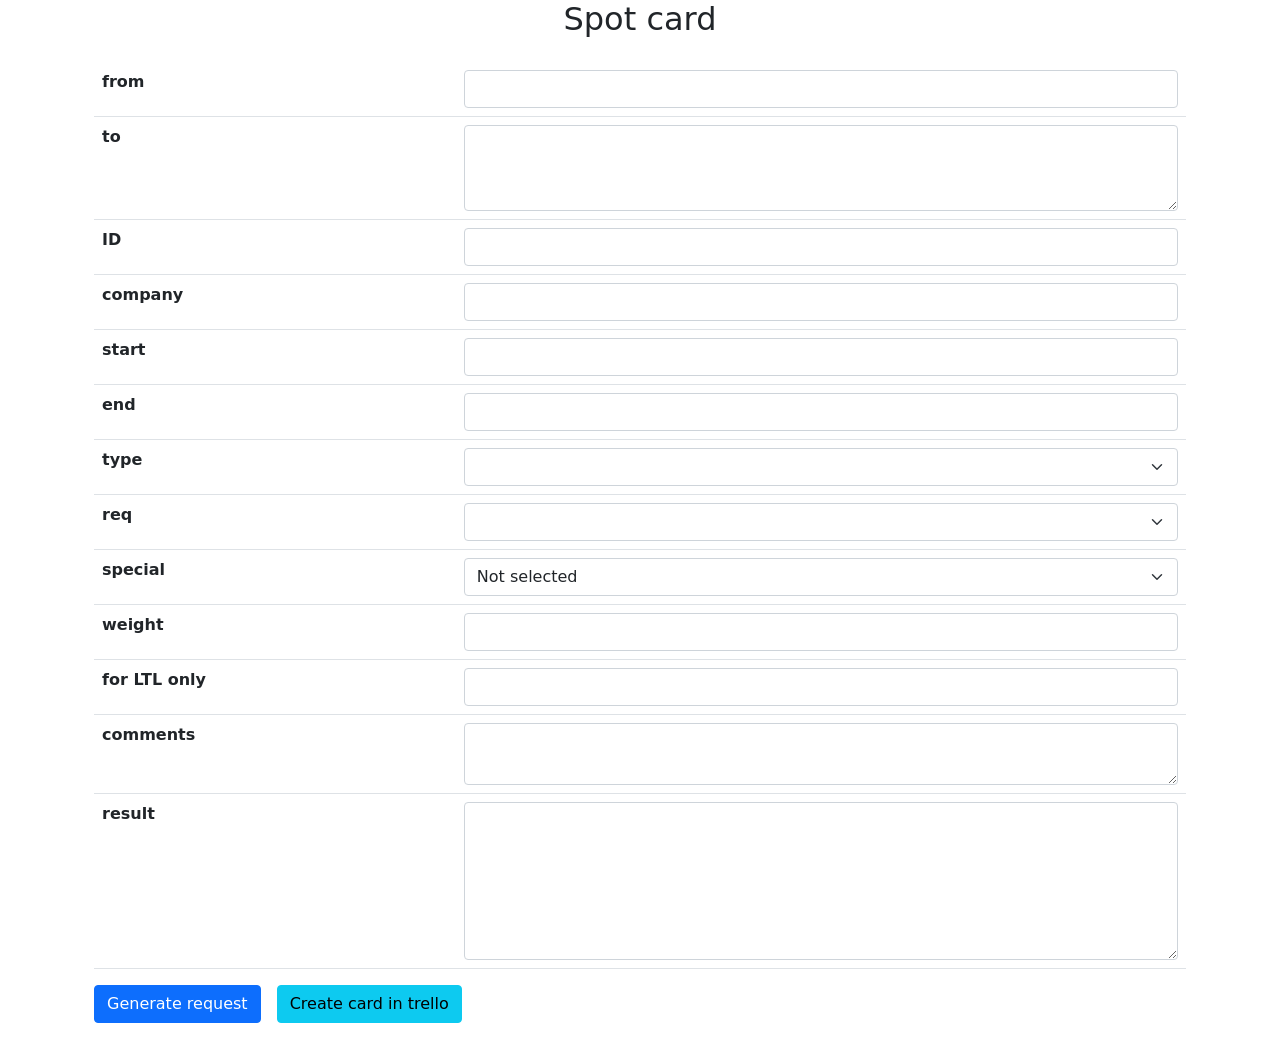
==== index.html @ 3b70540f "fixes" ====
<!DOCTYPE html>
<html lang="en">
<head>
    <meta charset="UTF-8">
    <meta name="viewport" content="width=device-width, initial-scale=1.0">
    <title>Popup</title>
    <!-- Bootstrap CSS CDN -->
    <link href="css/popup.css" rel="stylesheet">
    <link rel="stylesheet" href="css/bootstrap.min.css" />
    <link rel="stylesheet" href="css/select2.min.css" />
    <link rel="stylesheet" href="css/select2-bootstrap-5-theme.min.css" />
    <!-- Or for RTL support -->
    <link rel="stylesheet" href="css/select2-bootstrap-5-theme.rtl.min.css" />
    <script src="js/jquery.slim.min.js"></script>
    <script src="js/bootstrap.bundle.min.js"></script>
    <script src="js/select2.min.js"></script>
    <script src="js/popup.js"></script>
</head>
<body>
<form id="addbookmark">
<div class="container-sm mt-8" style="min-width: 450px;">
    <h2 class="text-center mb-4">Spot card</h2>
    <table class="table">
        <tbody>
        <tr>
            <th scope="row">from</th>
            <td>
                <input type="text" class="form-control" id="from" aria-describedby="emailHelp">
            </td>
        </tr>
        <tr>
            <th scope="row">to</th>
            <td>
                <textarea type="text" class="form-control" id="to" rows="3"></textarea>
            </td>
        </tr>
        <tr>
            <th scope="row">ID</th>
            <td colspan="2">
                <input type="text" class="form-control" id="id">
            </td>
        </tr>
        <tr>
            <th scope="row">company</th>
            <td colspan="2">
                <input type="text" class="form-control" id="company">
            </td>
        </tr>
        <tr>
            <th scope="row">start</th>
            <td colspan="2">
                <input type="text" class="form-control" id="start">
            </td>
        </tr>
        <tr>
            <th scope="row">end</th>
            <td colspan="2">
                <input type="text" class="form-control" id="end">
            </td>
        </tr>
        <tr>
            <th scope="row">type</th>
            <td colspan="2">
                <select class="form-select select-field" id="type" data-placeholder="Select from list">
                    <option></option>
                    <option value="FTL">FTL</option>
                    <option value="LTL">LTL</option>
                </select>
            </td>
        </tr>
        <tr>
            <th scope="row">req</th>
            <td colspan="2">
                <select class="form-select select-field" id="req" data-placeholder="Select from list">
                    <option></option>
                    <option value="REF">REF</option>
                    <option value="TILT">TILT</option>
                    <option value="JUMBO-120m3">JUMBO-120m3</option>
                    <option value="MEGA">MEGA</option>
                    <option value="box trailer">box trailer</option>
                    <option value="small">small</option>
                </select>
            </td>
        </tr>
        <tr>
            <th scope="row">special</th>
            <td colspan="2">
                <select class="form-select select-field" id="special" data-placeholder="Select from list">
                    <option value="0">Not selected</option>
                    <option value="ADR">ADR</option>
                </select>
            </td>
        </tr>
        <tr>
            <th scope="row">weight</th>
            <td colspan="2">
                <input type="text" class="form-control" id="weight">
            </td>
        </tr>
        <tr>
            <th scope="row">for LTL only</th>
            <td colspan="2">
                <input type="text" class="form-control" id="ltl" required>
            </td>
        </tr>
        <tr>
            <th scope="row">comments</th>
            <td colspan="2">
                <textarea type="text" class="form-control" id="comment"></textarea>
            </td>
        </tr>
        <tr>
            <th scope="row">result</th>
            <td colspan="2">
                <textarea type="text" class="form-control" id="result" rows="6"></textarea>
            </td>
        </tr>
        </tbody>
    </table>

    <div class="d-flex flex-row">
        <div class="mb-3">
            <button type="submit" class="btn btn-primary ">Generate request</button>
        </div>
        <div class="mb-3 ms-3">
            <button id="sendToTrello" class="btn btn-info">Create card in trello</button>
        </div>
    </div>
</div>
</form>
</body>
</html>
---- css/popup.css ----
@charset "UTF-8";/*!
 * Bootstrap  v5.3.0-alpha1 (https://getbootstrap.com/)
 * Copyright 2011-2022 The Bootstrap Authors
 * Licensed under MIT (https://github.com/twbs/bootstrap/blob/main/LICENSE)
 */:root,[data-bs-theme=light]{--bs-blue:#0d6efd;--bs-indigo:#6610f2;--bs-purple:#6f42c1;--bs-pink:#d63384;--bs-red:#dc3545;--bs-orange:#fd7e14;--bs-yellow:#ffc107;--bs-green:#198754;--bs-teal:#20c997;--bs-cyan:#0dcaf0;--bs-black:#000;--bs-white:#fff;--bs-gray:#6c757d;--bs-gray-dark:#343a40;--bs-gray-100:#f8f9fa;--bs-gray-200:#e9ecef;--bs-gray-300:#dee2e6;--bs-gray-400:#ced4da;--bs-gray-500:#adb5bd;--bs-gray-600:#6c757d;--bs-gray-700:#495057;--bs-gray-800:#343a40;--bs-gray-900:#212529;--bs-primary:#0d6efd;--bs-secondary:#6c757d;--bs-success:#198754;--bs-info:#0dcaf0;--bs-warning:#ffc107;--bs-danger:#dc3545;--bs-light:#f8f9fa;--bs-dark:#212529;--bs-primary-rgb:13,110,253;--bs-secondary-rgb:108,117,125;--bs-success-rgb:25,135,84;--bs-info-rgb:13,202,240;--bs-warning-rgb:255,193,7;--bs-danger-rgb:220,53,69;--bs-light-rgb:248,249,250;--bs-dark-rgb:33,37,41;--bs-primary-text:#0a58ca;--bs-secondary-text:#6c757d;--bs-success-text:#146c43;--bs-info-text:#087990;--bs-warning-text:#997404;--bs-danger-text:#b02a37;--bs-light-text:#6c757d;--bs-dark-text:#495057;--bs-primary-bg-subtle:#cfe2ff;--bs-secondary-bg-subtle:#f8f9fa;--bs-success-bg-subtle:#d1e7dd;--bs-info-bg-subtle:#cff4fc;--bs-warning-bg-subtle:#fff3cd;--bs-danger-bg-subtle:#f8d7da;--bs-light-bg-subtle:#fcfcfd;--bs-dark-bg-subtle:#ced4da;--bs-primary-border-subtle:#9ec5fe;--bs-secondary-border-subtle:#e9ecef;--bs-success-border-subtle:#a3cfbb;--bs-info-border-subtle:#9eeaf9;--bs-warning-border-subtle:#ffe69c;--bs-danger-border-subtle:#f1aeb5;--bs-light-border-subtle:#e9ecef;--bs-dark-border-subtle:#adb5bd;--bs-white-rgb:255,255,255;--bs-black-rgb:0,0,0;--bs-body-color-rgb:33,37,41;--bs-body-bg-rgb:255,255,255;--bs-font-sans-serif:system-ui,-apple-system,"Segoe UI",Roboto,"Helvetica Neue","Noto Sans","Liberation Sans",Arial,sans-serif,"Apple Color Emoji","Segoe UI Emoji","Segoe UI Symbol","Noto Color Emoji";--bs-font-monospace:SFMono-Regular,Menlo,Monaco,Consolas,"Liberation Mono","Courier New",monospace;--bs-gradient:linear-gradient(180deg, rgba(255, 255, 255, 0.15), rgba(255, 255, 255, 0));--bs-body-font-family:var(--bs-font-sans-serif);--bs-body-font-size:1rem;--bs-body-font-weight:400;--bs-body-line-height:1.5;--bs-body-color:#212529;--bs-emphasis-color:#000;--bs-emphasis-color-rgb:0,0,0;--bs-secondary-color:rgba(33, 37, 41, 0.75);--bs-secondary-color-rgb:33,37,41;--bs-secondary-bg:#e9ecef;--bs-secondary-bg-rgb:233,236,239;--bs-tertiary-color:rgba(33, 37, 41, 0.5);--bs-tertiary-color-rgb:33,37,41;--bs-tertiary-bg:#f8f9fa;--bs-tertiary-bg-rgb:248,249,250;--bs-body-bg:#fff;--bs-body-bg-rgb:255,255,255;--bs-link-color:#0d6efd;--bs-link-color-rgb:13,110,253;--bs-link-decoration:underline;--bs-link-hover-color:#0a58ca;--bs-link-hover-color-rgb:10,88,202;--bs-code-color:#d63384;--bs-highlight-bg:#fff3cd;--bs-border-width:1px;--bs-border-style:solid;--bs-border-color:#dee2e6;--bs-border-color-translucent:rgba(0, 0, 0, 0.175);--bs-border-radius:0.375rem;--bs-border-radius-sm:0.25rem;--bs-border-radius-lg:0.5rem;--bs-border-radius-xl:1rem;--bs-border-radius-2xl:2rem;--bs-border-radius-pill:50rem;--bs-box-shadow:0 0.5rem 1rem rgba(var(--bs-body-color-rgb), 0.15);--bs-box-shadow-sm:0 0.125rem 0.25rem rgba(var(--bs-body-color-rgb), 0.075);--bs-box-shadow-lg:0 1rem 3rem rgba(var(--bs-body-color-rgb), 0.175);--bs-box-shadow-inset:inset 0 1px 2px rgba(var(--bs-body-color-rgb), 0.075);--bs-emphasis-color:#000;--bs-form-control-bg:var(--bs-body-bg);--bs-form-control-disabled-bg:var(--bs-secondary-bg);--bs-highlight-bg:#fff3cd;--bs-breakpoint-xs:0;--bs-breakpoint-sm:576px;--bs-breakpoint-md:768px;--bs-breakpoint-lg:992px;--bs-breakpoint-xl:1200px;--bs-breakpoint-xxl:1400px}[data-bs-theme=dark]{--bs-body-color:#adb5bd;--bs-body-color-rgb:173,181,189;--bs-body-bg:#212529;--bs-body-bg-rgb:33,37,41;--bs-emphasis-color:#f8f9fa;--bs-emphasis-color-rgb:248,249,250;--bs-secondary-color:rgba(173, 181, 189, 0.75);--bs-secondary-color-rgb:173,181,189;--bs-secondary-bg:#343a40;--bs-secondary-bg-rgb:52,58,64;--bs-tertiary-color:rgba(173, 181, 189, 0.5);--bs-tertiary-color-rgb:173,181,189;--bs-tertiary-bg:#2b3035;--bs-tertiary-bg-rgb:43,48,53;--bs-emphasis-color:#fff;--bs-primary-text:#6ea8fe;--bs-secondary-text:#dee2e6;--bs-success-text:#75b798;--bs-info-text:#6edff6;--bs-warning-text:#ffda6a;--bs-danger-text:#ea868f;--bs-light-text:#f8f9fa;--bs-dark-text:#dee2e6;--bs-primary-bg-subtle:#031633;--bs-secondary-bg-subtle:#212529;--bs-success-bg-subtle:#051b11;--bs-info-bg-subtle:#032830;--bs-warning-bg-subtle:#332701;--bs-danger-bg-subtle:#2c0b0e;--bs-light-bg-subtle:#343a40;--bs-dark-bg-subtle:#1a1d20;--bs-primary-border-subtle:#084298;--bs-secondary-border-subtle:#495057;--bs-success-border-subtle:#0f5132;--bs-info-border-subtle:#055160;--bs-warning-border-subtle:#664d03;--bs-danger-border-subtle:#842029;--bs-light-border-subtle:#495057;--bs-dark-border-subtle:#343a40;--bs-heading-color:#fff;--bs-link-color:#6ea8fe;--bs-link-hover-color:#9ec5fe;--bs-link-color-rgb:110,168,254;--bs-link-hover-color-rgb:158,197,254;--bs-code-color:#e685b5;--bs-border-color:#495057;--bs-border-color-translucent:rgba(255, 255, 255, 0.15)}*,::after,::before{box-sizing:border-box}@media (prefers-reduced-motion:no-preference){:root{scroll-behavior:smooth}}body{margin:0;font-family:var(--bs-body-font-family);font-size:var(--bs-body-font-size);font-weight:var(--bs-body-font-weight);line-height:var(--bs-body-line-height);color:var(--bs-body-color);text-align:var(--bs-body-text-align);background-color:var(--bs-body-bg);-webkit-text-size-adjust:100%;-webkit-tap-highlight-color:transparent}hr{margin:1rem 0;color:inherit;border:0;border-top:var(--bs-border-width) solid;opacity:.25}.h1,.h2,.h3,.h4,.h5,.h6,h1,h2,h3,h4,h5,h6{margin-top:0;margin-bottom:.5rem;font-weight:500;line-height:1.2;color:var(--bs-heading-color,inherit)}.h1,h1{font-size:calc(1.375rem + 1.5vw)}@media (min-width:1200px){.h1,h1{font-size:2.5rem}}.h2,h2{font-size:calc(1.325rem + .9vw)}@media (min-width:1200px){.h2,h2{font-size:2rem}}.h3,h3{font-size:calc(1.3rem + .6vw)}@media (min-width:1200px){.h3,h3{font-size:1.75rem}}.h4,h4{font-size:calc(1.275rem + .3vw)}@media (min-width:1200px){.h4,h4{font-size:1.5rem}}.h5,h5{font-size:1.25rem}.h6,h6{font-size:1rem}p{margin-top:0;margin-bottom:1rem}abbr[title]{-webkit-text-decoration:underline dotted;text-decoration:underline dotted;cursor:help;-webkit-text-decoration-skip-ink:none;text-decoration-skip-ink:none}address{margin-bottom:1rem;font-style:normal;line-height:inherit}ol,ul{padding-left:2rem}dl,ol,ul{margin-top:0;margin-bottom:1rem}ol ol,ol ul,ul ol,ul ul{margin-bottom:0}dt{font-weight:700}dd{margin-bottom:.5rem;margin-left:0}blockquote{margin:0 0 1rem}b,strong{font-weight:bolder}.small,small{font-size:.875em}.mark,mark{padding:.1875em;background-color:var(--bs-highlight-bg)}sub,sup{position:relative;font-size:.75em;line-height:0;vertical-align:baseline}sub{bottom:-.25em}sup{top:-.5em}a{color:rgba(var(--bs-link-color-rgb),var(--bs-link-opacity,1));text-decoration:underline}a:hover{--bs-link-color-rgb:var(--bs-link-hover-color-rgb)}a:not([href]):not([class]),a:not([href]):not([class]):hover{color:inherit;text-decoration:none}code,kbd,pre,samp{font-family:var(--bs-font-monospace);font-size:1em}pre{display:block;margin-top:0;margin-bottom:1rem;overflow:auto;font-size:.875em}pre code{font-size:inherit;color:inherit;word-break:normal}code{font-size:.875em;color:var(--bs-code-color);word-wrap:break-word}a>code{color:inherit}kbd{padding:.1875rem .375rem;font-size:.875em;color:var(--bs-body-bg);background-color:var(--bs-body-color);border-radius:.25rem}kbd kbd{padding:0;font-size:1em}figure{margin:0 0 1rem}img,svg{vertical-align:middle}table{caption-side:bottom;border-collapse:collapse}caption{padding-top:.5rem;padding-bottom:.5rem;color:var(--bs-secondary-color);text-align:left}th{text-align:inherit;text-align:-webkit-match-parent}tbody,td,tfoot,th,thead,tr{border-color:inherit;border-style:solid;border-width:0}label{display:inline-block}button{border-radius:0}button:focus:not(:focus-visible){outline:0}button,input,optgroup,select,textarea{margin:0;font-family:inherit;font-size:inherit;line-height:inherit}button,select{text-transform:none}[role=button]{cursor:pointer}select{word-wrap:normal}select:disabled{opacity:1}[list]:not([type=date]):not([type=datetime-local]):not([type=month]):not([type=week]):not([type=time])::-webkit-calendar-picker-indicator{display:none!important}[type=button],[type=reset],[type=submit],button{-webkit-appearance:button}[type=button]:not(:disabled),[type=reset]:not(:disabled),[type=submit]:not(:disabled),button:not(:disabled){cursor:pointer}::-moz-focus-inner{padding:0;border-style:none}textarea{resize:vertical}fieldset{min-width:0;padding:0;margin:0;border:0}legend{float:left;width:100%;padding:0;margin-bottom:.5rem;font-size:calc(1.275rem + .3vw);line-height:inherit}@media (min-width:1200px){legend{font-size:1.5rem}}legend+*{clear:left}::-webkit-datetime-edit-day-field,::-webkit-datetime-edit-fields-wrapper,::-webkit-datetime-edit-hour-field,::-webkit-datetime-edit-minute,::-webkit-datetime-edit-month-field,::-webkit-datetime-edit-text,::-webkit-datetime-edit-year-field{padding:0}::-webkit-inner-spin-button{height:auto}[type=search]{outline-offset:-2px;-webkit-appearance:textfield}::-webkit-search-decoration{-webkit-appearance:none}::-webkit-color-swatch-wrapper{padding:0}::-webkit-file-upload-button{font:inherit;-webkit-appearance:button}::file-selector-button{font:inherit;-webkit-appearance:button}output{display:inline-block}iframe{border:0}summary{display:list-item;cursor:pointer}progress{vertical-align:baseline}[hidden]{display:none!important}.lead{font-size:1.25rem;font-weight:300}.display-1{font-size:calc(1.625rem + 4.5vw);font-weight:300;line-height:1.2}@media (min-width:1200px){.display-1{font-size:5rem}}.display-2{font-size:calc(1.575rem + 3.9vw);font-weight:300;line-height:1.2}@media (min-width:1200px){.display-2{font-size:4.5rem}}.display-3{font-size:calc(1.525rem + 3.3vw);font-weight:300;line-height:1.2}@media (min-width:1200px){.display-3{font-size:4rem}}.display-4{font-size:calc(1.475rem + 2.7vw);font-weight:300;line-height:1.2}@media (min-width:1200px){.display-4{font-size:3.5rem}}.display-5{font-size:calc(1.425rem + 2.1vw);font-weight:300;line-height:1.2}@media (min-width:1200px){.display-5{font-size:3rem}}.display-6{font-size:calc(1.375rem + 1.5vw);font-weight:300;line-height:1.2}@media (min-width:1200px){.display-6{font-size:2.5rem}}.list-unstyled{padding-left:0;list-style:none}.list-inline{padding-left:0;list-style:none}.list-inline-item{display:inline-block}.list-inline-item:not(:last-child){margin-right:.5rem}.initialism{font-size:.875em;text-transform:uppercase}.blockquote{margin-bottom:1rem;font-size:1.25rem}.blockquote>:last-child{margin-bottom:0}.blockquote-footer{margin-top:-1rem;margin-bottom:1rem;font-size:.875em;color:#6c757d}.blockquote-footer::before{content:"— "}.img-fluid{max-width:100%;height:auto}.img-thumbnail{padding:.25rem;background-color:var(--bs-body-bg);border:var(--bs-border-width) solid var(--bs-border-color);border-radius:var(--bs-border-radius);max-width:100%;height:auto}.figure{display:inline-block}.figure-img{margin-bottom:.5rem;line-height:1}.figure-caption{font-size:.875em;color:var(--bs-secondary-color)}.container,.container-fluid,.container-lg,.container-md,.container-sm,.container-xl,.container-xxl{--bs-gutter-x:1.5rem;--bs-gutter-y:0;width:100%;padding-right:calc(var(--bs-gutter-x) * .5);padding-left:calc(var(--bs-gutter-x) * .5);margin-right:auto;margin-left:auto}@media (min-width:576px){.container,.container-sm{max-width:540px}}@media (min-width:768px){.container,.container-md,.container-sm{max-width:720px}}@media (min-width:992px){.container,.container-lg,.container-md,.container-sm{max-width:960px}}@media (min-width:1200px){.container,.container-lg,.container-md,.container-sm,.container-xl{max-width:1140px}}@media (min-width:1400px){.container,.container-lg,.container-md,.container-sm,.container-xl,.container-xxl{max-width:1320px}}.row{--bs-gutter-x:1.5rem;--bs-gutter-y:0;display:flex;flex-wrap:wrap;margin-top:calc(-1 * var(--bs-gutter-y));margin-right:calc(-.5 * var(--bs-gutter-x));margin-left:calc(-.5 * var(--bs-gutter-x))}.row>*{flex-shrink:0;width:100%;max-width:100%;padding-right:calc(var(--bs-gutter-x) * .5);padding-left:calc(var(--bs-gutter-x) * .5);margin-top:var(--bs-gutter-y)}.col{flex:1 0 0%}.row-cols-auto>*{flex:0 0 auto;width:auto}.row-cols-1>*{flex:0 0 auto;width:100%}.row-cols-2>*{flex:0 0 auto;width:50%}.row-cols-3>*{flex:0 0 auto;width:33.3333333333%}.row-cols-4>*{flex:0 0 auto;width:25%}.row-cols-5>*{flex:0 0 auto;width:20%}.row-cols-6>*{flex:0 0 auto;width:16.6666666667%}.col-auto{flex:0 0 auto;width:auto}.col-1{flex:0 0 auto;width:8.33333333%}.col-2{flex:0 0 auto;width:16.66666667%}.col-3{flex:0 0 auto;width:25%}.col-4{flex:0 0 auto;width:33.33333333%}.col-5{flex:0 0 auto;width:41.66666667%}.col-6{flex:0 0 auto;width:50%}.col-7{flex:0 0 auto;width:58.33333333%}.col-8{flex:0 0 auto;width:66.66666667%}.col-9{flex:0 0 auto;width:75%}.col-10{flex:0 0 auto;width:83.33333333%}.col-11{flex:0 0 auto;width:91.66666667%}.col-12{flex:0 0 auto;width:100%}.offset-1{margin-left:8.33333333%}.offset-2{margin-left:16.66666667%}.offset-3{margin-left:25%}.offset-4{margin-left:33.33333333%}.offset-5{margin-left:41.66666667%}.offset-6{margin-left:50%}.offset-7{margin-left:58.33333333%}.offset-8{margin-left:66.66666667%}.offset-9{margin-left:75%}.offset-10{margin-left:83.33333333%}.offset-11{margin-left:91.66666667%}.g-0,.gx-0{--bs-gutter-x:0}.g-0,.gy-0{--bs-gutter-y:0}.g-1,.gx-1{--bs-gutter-x:0.25rem}.g-1,.gy-1{--bs-gutter-y:0.25rem}.g-2,.gx-2{--bs-gutter-x:0.5rem}.g-2,.gy-2{--bs-gutter-y:0.5rem}.g-3,.gx-3{--bs-gutter-x:1rem}.g-3,.gy-3{--bs-gutter-y:1rem}.g-4,.gx-4{--bs-gutter-x:1.5rem}.g-4,.gy-4{--bs-gutter-y:1.5rem}.g-5,.gx-5{--bs-gutter-x:3rem}.g-5,.gy-5{--bs-gutter-y:3rem}@media (min-width:576px){.col-sm{flex:1 0 0%}.row-cols-sm-auto>*{flex:0 0 auto;width:auto}.row-cols-sm-1>*{flex:0 0 auto;width:100%}.row-cols-sm-2>*{flex:0 0 auto;width:50%}.row-cols-sm-3>*{flex:0 0 auto;width:33.3333333333%}.row-cols-sm-4>*{flex:0 0 auto;width:25%}.row-cols-sm-5>*{flex:0 0 auto;width:20%}.row-cols-sm-6>*{flex:0 0 auto;width:16.6666666667%}.col-sm-auto{flex:0 0 auto;width:auto}.col-sm-1{flex:0 0 auto;width:8.33333333%}.col-sm-2{flex:0 0 auto;width:16.66666667%}.col-sm-3{flex:0 0 auto;width:25%}.col-sm-4{flex:0 0 auto;width:33.33333333%}.col-sm-5{flex:0 0 auto;width:41.66666667%}.col-sm-6{flex:0 0 auto;width:50%}.col-sm-7{flex:0 0 auto;width:58.33333333%}.col-sm-8{flex:0 0 auto;width:66.66666667%}.col-sm-9{flex:0 0 auto;width:75%}.col-sm-10{flex:0 0 auto;width:83.33333333%}.col-sm-11{flex:0 0 auto;width:91.66666667%}.col-sm-12{flex:0 0 auto;width:100%}.offset-sm-0{margin-left:0}.offset-sm-1{margin-left:8.33333333%}.offset-sm-2{margin-left:16.66666667%}.offset-sm-3{margin-left:25%}.offset-sm-4{margin-left:33.33333333%}.offset-sm-5{margin-left:41.66666667%}.offset-sm-6{margin-left:50%}.offset-sm-7{margin-left:58.33333333%}.offset-sm-8{margin-left:66.66666667%}.offset-sm-9{margin-left:75%}.offset-sm-10{margin-left:83.33333333%}.offset-sm-11{margin-left:91.66666667%}.g-sm-0,.gx-sm-0{--bs-gutter-x:0}.g-sm-0,.gy-sm-0{--bs-gutter-y:0}.g-sm-1,.gx-sm-1{--bs-gutter-x:0.25rem}.g-sm-1,.gy-sm-1{--bs-gutter-y:0.25rem}.g-sm-2,.gx-sm-2{--bs-gutter-x:0.5rem}.g-sm-2,.gy-sm-2{--bs-gutter-y:0.5rem}.g-sm-3,.gx-sm-3{--bs-gutter-x:1rem}.g-sm-3,.gy-sm-3{--bs-gutter-y:1rem}.g-sm-4,.gx-sm-4{--bs-gutter-x:1.5rem}.g-sm-4,.gy-sm-4{--bs-gutter-y:1.5rem}.g-sm-5,.gx-sm-5{--bs-gutter-x:3rem}.g-sm-5,.gy-sm-5{--bs-gutter-y:3rem}}@media (min-width:768px){.col-md{flex:1 0 0%}.row-cols-md-auto>*{flex:0 0 auto;width:auto}.row-cols-md-1>*{flex:0 0 auto;width:100%}.row-cols-md-2>*{flex:0 0 auto;width:50%}.row-cols-md-3>*{flex:0 0 auto;width:33.3333333333%}.row-cols-md-4>*{flex:0 0 auto;width:25%}.row-cols-md-5>*{flex:0 0 auto;width:20%}.row-cols-md-6>*{flex:0 0 auto;width:16.6666666667%}.col-md-auto{flex:0 0 auto;width:auto}.col-md-1{flex:0 0 auto;width:8.33333333%}.col-md-2{flex:0 0 auto;width:16.66666667%}.col-md-3{flex:0 0 auto;width:25%}.col-md-4{flex:0 0 auto;width:33.33333333%}.col-md-5{flex:0 0 auto;width:41.66666667%}.col-md-6{flex:0 0 auto;width:50%}.col-md-7{flex:0 0 auto;width:58.33333333%}.col-md-8{flex:0 0 auto;width:66.66666667%}.col-md-9{flex:0 0 auto;width:75%}.col-md-10{flex:0 0 auto;width:83.33333333%}.col-md-11{flex:0 0 auto;width:91.66666667%}.col-md-12{flex:0 0 auto;width:100%}.offset-md-0{margin-left:0}.offset-md-1{margin-left:8.33333333%}.offset-md-2{margin-left:16.66666667%}.offset-md-3{margin-left:25%}.offset-md-4{margin-left:33.33333333%}.offset-md-5{margin-left:41.66666667%}.offset-md-6{margin-left:50%}.offset-md-7{margin-left:58.33333333%}.offset-md-8{margin-left:66.66666667%}.offset-md-9{margin-left:75%}.offset-md-10{margin-left:83.33333333%}.offset-md-11{margin-left:91.66666667%}.g-md-0,.gx-md-0{--bs-gutter-x:0}.g-md-0,.gy-md-0{--bs-gutter-y:0}.g-md-1,.gx-md-1{--bs-gutter-x:0.25rem}.g-md-1,.gy-md-1{--bs-gutter-y:0.25rem}.g-md-2,.gx-md-2{--bs-gutter-x:0.5rem}.g-md-2,.gy-md-2{--bs-gutter-y:0.5rem}.g-md-3,.gx-md-3{--bs-gutter-x:1rem}.g-md-3,.gy-md-3{--bs-gutter-y:1rem}.g-md-4,.gx-md-4{--bs-gutter-x:1.5rem}.g-md-4,.gy-md-4{--bs-gutter-y:1.5rem}.g-md-5,.gx-md-5{--bs-gutter-x:3rem}.g-md-5,.gy-md-5{--bs-gutter-y:3rem}}@media (min-width:992px){.col-lg{flex:1 0 0%}.row-cols-lg-auto>*{flex:0 0 auto;width:auto}.row-cols-lg-1>*{flex:0 0 auto;width:100%}.row-cols-lg-2>*{flex:0 0 auto;width:50%}.row-cols-lg-3>*{flex:0 0 auto;width:33.3333333333%}.row-cols-lg-4>*{flex:0 0 auto;width:25%}.row-cols-lg-5>*{flex:0 0 auto;width:20%}.row-cols-lg-6>*{flex:0 0 auto;width:16.6666666667%}.col-lg-auto{flex:0 0 auto;width:auto}.col-lg-1{flex:0 0 auto;width:8.33333333%}.col-lg-2{flex:0 0 auto;width:16.66666667%}.col-lg-3{flex:0 0 auto;width:25%}.col-lg-4{flex:0 0 auto;width:33.33333333%}.col-lg-5{flex:0 0 auto;width:41.66666667%}.col-lg-6{flex:0 0 auto;width:50%}.col-lg-7{flex:0 0 auto;width:58.33333333%}.col-lg-8{flex:0 0 auto;width:66.66666667%}.col-lg-9{flex:0 0 auto;width:75%}.col-lg-10{flex:0 0 auto;width:83.33333333%}.col-lg-11{flex:0 0 auto;width:91.66666667%}.col-lg-12{flex:0 0 auto;width:100%}.offset-lg-0{margin-left:0}.offset-lg-1{margin-left:8.33333333%}.offset-lg-2{margin-left:16.66666667%}.offset-lg-3{margin-left:25%}.offset-lg-4{margin-left:33.33333333%}.offset-lg-5{margin-left:41.66666667%}.offset-lg-6{margin-left:50%}.offset-lg-7{margin-left:58.33333333%}.offset-lg-8{margin-left:66.66666667%}.offset-lg-9{margin-left:75%}.offset-lg-10{margin-left:83.33333333%}.offset-lg-11{margin-left:91.66666667%}.g-lg-0,.gx-lg-0{--bs-gutter-x:0}.g-lg-0,.gy-lg-0{--bs-gutter-y:0}.g-lg-1,.gx-lg-1{--bs-gutter-x:0.25rem}.g-lg-1,.gy-lg-1{--bs-gutter-y:0.25rem}.g-lg-2,.gx-lg-2{--bs-gutter-x:0.5rem}.g-lg-2,.gy-lg-2{--bs-gutter-y:0.5rem}.g-lg-3,.gx-lg-3{--bs-gutter-x:1rem}.g-lg-3,.gy-lg-3{--bs-gutter-y:1rem}.g-lg-4,.gx-lg-4{--bs-gutter-x:1.5rem}.g-lg-4,.gy-lg-4{--bs-gutter-y:1.5rem}.g-lg-5,.gx-lg-5{--bs-gutter-x:3rem}.g-lg-5,.gy-lg-5{--bs-gutter-y:3rem}}@media (min-width:1200px){.col-xl{flex:1 0 0%}.row-cols-xl-auto>*{flex:0 0 auto;width:auto}.row-cols-xl-1>*{flex:0 0 auto;width:100%}.row-cols-xl-2>*{flex:0 0 auto;width:50%}.row-cols-xl-3>*{flex:0 0 auto;width:33.3333333333%}.row-cols-xl-4>*{flex:0 0 auto;width:25%}.row-cols-xl-5>*{flex:0 0 auto;width:20%}.row-cols-xl-6>*{flex:0 0 auto;width:16.6666666667%}.col-xl-auto{flex:0 0 auto;width:auto}.col-xl-1{flex:0 0 auto;width:8.33333333%}.col-xl-2{flex:0 0 auto;width:16.66666667%}.col-xl-3{flex:0 0 auto;width:25%}.col-xl-4{flex:0 0 auto;width:33.33333333%}.col-xl-5{flex:0 0 auto;width:41.66666667%}.col-xl-6{flex:0 0 auto;width:50%}.col-xl-7{flex:0 0 auto;width:58.33333333%}.col-xl-8{flex:0 0 auto;width:66.66666667%}.col-xl-9{flex:0 0 auto;width:75%}.col-xl-10{flex:0 0 auto;width:83.33333333%}.col-xl-11{flex:0 0 auto;width:91.66666667%}.col-xl-12{flex:0 0 auto;width:100%}.offset-xl-0{margin-left:0}.offset-xl-1{margin-left:8.33333333%}.offset-xl-2{margin-left:16.66666667%}.offset-xl-3{margin-left:25%}.offset-xl-4{margin-left:33.33333333%}.offset-xl-5{margin-left:41.66666667%}.offset-xl-6{margin-left:50%}.offset-xl-7{margin-left:58.33333333%}.offset-xl-8{margin-left:66.66666667%}.offset-xl-9{margin-left:75%}.offset-xl-10{margin-left:83.33333333%}.offset-xl-11{margin-left:91.66666667%}.g-xl-0,.gx-xl-0{--bs-gutter-x:0}.g-xl-0,.gy-xl-0{--bs-gutter-y:0}.g-xl-1,.gx-xl-1{--bs-gutter-x:0.25rem}.g-xl-1,.gy-xl-1{--bs-gutter-y:0.25rem}.g-xl-2,.gx-xl-2{--bs-gutter-x:0.5rem}.g-xl-2,.gy-xl-2{--bs-gutter-y:0.5rem}.g-xl-3,.gx-xl-3{--bs-gutter-x:1rem}.g-xl-3,.gy-xl-3{--bs-gutter-y:1rem}.g-xl-4,.gx-xl-4{--bs-gutter-x:1.5rem}.g-xl-4,.gy-xl-4{--bs-gutter-y:1.5rem}.g-xl-5,.gx-xl-5{--bs-gutter-x:3rem}.g-xl-5,.gy-xl-5{--bs-gutter-y:3rem}}@media (min-width:1400px){.col-xxl{flex:1 0 0%}.row-cols-xxl-auto>*{flex:0 0 auto;width:auto}.row-cols-xxl-1>*{flex:0 0 auto;width:100%}.row-cols-xxl-2>*{flex:0 0 auto;width:50%}.row-cols-xxl-3>*{flex:0 0 auto;width:33.3333333333%}.row-cols-xxl-4>*{flex:0 0 auto;width:25%}.row-cols-xxl-5>*{flex:0 0 auto;width:20%}.row-cols-xxl-6>*{flex:0 0 auto;width:16.6666666667%}.col-xxl-auto{flex:0 0 auto;width:auto}.col-xxl-1{flex:0 0 auto;width:8.33333333%}.col-xxl-2{flex:0 0 auto;width:16.66666667%}.col-xxl-3{flex:0 0 auto;width:25%}.col-xxl-4{flex:0 0 auto;width:33.33333333%}.col-xxl-5{flex:0 0 auto;width:41.66666667%}.col-xxl-6{flex:0 0 auto;width:50%}.col-xxl-7{flex:0 0 auto;width:58.33333333%}.col-xxl-8{flex:0 0 auto;width:66.66666667%}.col-xxl-9{flex:0 0 auto;width:75%}.col-xxl-10{flex:0 0 auto;width:83.33333333%}.col-xxl-11{flex:0 0 auto;width:91.66666667%}.col-xxl-12{flex:0 0 auto;width:100%}.offset-xxl-0{margin-left:0}.offset-xxl-1{margin-left:8.33333333%}.offset-xxl-2{margin-left:16.66666667%}.offset-xxl-3{margin-left:25%}.offset-xxl-4{margin-left:33.33333333%}.offset-xxl-5{margin-left:41.66666667%}.offset-xxl-6{margin-left:50%}.offset-xxl-7{margin-left:58.33333333%}.offset-xxl-8{margin-left:66.66666667%}.offset-xxl-9{margin-left:75%}.offset-xxl-10{margin-left:83.33333333%}.offset-xxl-11{margin-left:91.66666667%}.g-xxl-0,.gx-xxl-0{--bs-gutter-x:0}.g-xxl-0,.gy-xxl-0{--bs-gutter-y:0}.g-xxl-1,.gx-xxl-1{--bs-gutter-x:0.25rem}.g-xxl-1,.gy-xxl-1{--bs-gutter-y:0.25rem}.g-xxl-2,.gx-xxl-2{--bs-gutter-x:0.5rem}.g-xxl-2,.gy-xxl-2{--bs-gutter-y:0.5rem}.g-xxl-3,.gx-xxl-3{--bs-gutter-x:1rem}.g-xxl-3,.gy-xxl-3{--bs-gutter-y:1rem}.g-xxl-4,.gx-xxl-4{--bs-gutter-x:1.5rem}.g-xxl-4,.gy-xxl-4{--bs-gutter-y:1.5rem}.g-xxl-5,.gx-xxl-5{--bs-gutter-x:3rem}.g-xxl-5,.gy-xxl-5{--bs-gutter-y:3rem}}.table{--bs-table-color:var(--bs-body-color);--bs-table-bg:transparent;--bs-table-border-color:var(--bs-border-color);--bs-table-accent-bg:transparent;--bs-table-striped-color:var(--bs-body-color);--bs-table-striped-bg:rgba(0, 0, 0, 0.05);--bs-table-active-color:var(--bs-body-color);--bs-table-active-bg:rgba(0, 0, 0, 0.1);--bs-table-hover-color:var(--bs-body-color);--bs-table-hover-bg:rgba(0, 0, 0, 0.075);width:100%;margin-bottom:1rem;color:var(--bs-table-color);vertical-align:top;border-color:var(--bs-table-border-color)}.table>:not(caption)>*>*{padding:.5rem .5rem;background-color:var(--bs-table-bg);border-bottom-width:var(--bs-border-width);box-shadow:inset 0 0 0 9999px var(--bs-table-accent-bg)}.table>tbody{vertical-align:inherit}.table>thead{vertical-align:bottom}.table-group-divider{border-top:calc(var(--bs-border-width) * 2) solid currentcolor}.caption-top{caption-side:top}.table-sm>:not(caption)>*>*{padding:.25rem .25rem}.table-bordered>:not(caption)>*{border-width:var(--bs-border-width) 0}.table-bordered>:not(caption)>*>*{border-width:0 var(--bs-border-width)}.table-borderless>:not(caption)>*>*{border-bottom-width:0}.table-borderless>:not(:first-child){border-top-width:0}.table-striped>tbody>tr:nth-of-type(odd)>*{--bs-table-accent-bg:var(--bs-table-striped-bg);color:var(--bs-table-striped-color)}.table-striped-columns>:not(caption)>tr>:nth-child(2n){--bs-table-accent-bg:var(--bs-table-striped-bg);color:var(--bs-table-striped-color)}.table-active{--bs-table-accent-bg:var(--bs-table-active-bg);color:var(--bs-table-active-color)}.table-hover>tbody>tr:hover>*{--bs-table-accent-bg:var(--bs-table-hover-bg);color:var(--bs-table-hover-color)}.table-primary{--bs-table-color:#000;--bs-table-bg:#cfe2ff;--bs-table-border-color:#bacbe6;--bs-table-striped-bg:#c5d7f2;--bs-table-striped-color:#000;--bs-table-active-bg:#bacbe6;--bs-table-active-color:#000;--bs-table-hover-bg:#bfd1ec;--bs-table-hover-color:#000;color:var(--bs-table-color);border-color:var(--bs-table-border-color)}.table-secondary{--bs-table-color:#000;--bs-table-bg:#e2e3e5;--bs-table-border-color:#cbccce;--bs-table-striped-bg:#d7d8da;--bs-table-striped-color:#000;--bs-table-active-bg:#cbccce;--bs-table-active-color:#000;--bs-table-hover-bg:#d1d2d4;--bs-table-hover-color:#000;color:var(--bs-table-color);border-color:var(--bs-table-border-color)}.table-success{--bs-table-color:#000;--bs-table-bg:#d1e7dd;--bs-table-border-color:#bcd0c7;--bs-table-striped-bg:#c7dbd2;--bs-table-striped-color:#000;--bs-table-active-bg:#bcd0c7;--bs-table-active-color:#000;--bs-table-hover-bg:#c1d6cc;--bs-table-hover-color:#000;color:var(--bs-table-color);border-color:var(--bs-table-border-color)}.table-info{--bs-table-color:#000;--bs-table-bg:#cff4fc;--bs-table-border-color:#badce3;--bs-table-striped-bg:#c5e8ef;--bs-table-striped-color:#000;--bs-table-active-bg:#badce3;--bs-table-active-color:#000;--bs-table-hover-bg:#bfe2e9;--bs-table-hover-color:#000;color:var(--bs-table-color);border-color:var(--bs-table-border-color)}.table-warning{--bs-table-color:#000;--bs-table-bg:#fff3cd;--bs-table-border-color:#e6dbb9;--bs-table-striped-bg:#f2e7c3;--bs-table-striped-color:#000;--bs-table-active-bg:#e6dbb9;--bs-table-active-color:#000;--bs-table-hover-bg:#ece1be;--bs-table-hover-color:#000;color:var(--bs-table-color);border-color:var(--bs-table-border-color)}.table-danger{--bs-table-color:#000;--bs-table-bg:#f8d7da;--bs-table-border-color:#dfc2c4;--bs-table-striped-bg:#eccccf;--bs-table-striped-color:#000;--bs-table-active-bg:#dfc2c4;--bs-table-active-color:#000;--bs-table-hover-bg:#e5c7ca;--bs-table-hover-color:#000;color:var(--bs-table-color);border-color:var(--bs-table-border-color)}.table-light{--bs-table-color:#000;--bs-table-bg:#f8f9fa;--bs-table-border-color:#dfe0e1;--bs-table-striped-bg:#ecedee;--bs-table-striped-color:#000;--bs-table-active-bg:#dfe0e1;--bs-table-active-color:#000;--bs-table-hover-bg:#e5e6e7;--bs-table-hover-color:#000;color:var(--bs-table-color);border-color:var(--bs-table-border-color)}.table-dark{--bs-table-color:#fff;--bs-table-bg:#212529;--bs-table-border-color:#373b3e;--bs-table-striped-bg:#2c3034;--bs-table-striped-color:#fff;--bs-table-active-bg:#373b3e;--bs-table-active-color:#fff;--bs-table-hover-bg:#323539;--bs-table-hover-color:#fff;color:var(--bs-table-color);border-color:var(--bs-table-border-color)}.table-responsive{overflow-x:auto;-webkit-overflow-scrolling:touch}@media (max-width:575.98px){.table-responsive-sm{overflow-x:auto;-webkit-overflow-scrolling:touch}}@media (max-width:767.98px){.table-responsive-md{overflow-x:auto;-webkit-overflow-scrolling:touch}}@media (max-width:991.98px){.table-responsive-lg{overflow-x:auto;-webkit-overflow-scrolling:touch}}@media (max-width:1199.98px){.table-responsive-xl{overflow-x:auto;-webkit-overflow-scrolling:touch}}@media (max-width:1399.98px){.table-responsive-xxl{overflow-x:auto;-webkit-overflow-scrolling:touch}}.form-label{margin-bottom:.5rem}.col-form-label{padding-top:calc(.375rem + var(--bs-border-width));padding-bottom:calc(.375rem + var(--bs-border-width));margin-bottom:0;font-size:inherit;line-height:1.5}.col-form-label-lg{padding-top:calc(.5rem + var(--bs-border-width));padding-bottom:calc(.5rem + var(--bs-border-width));font-size:1.25rem}.col-form-label-sm{padding-top:calc(.25rem + var(--bs-border-width));padding-bottom:calc(.25rem + var(--bs-border-width));font-size:.875rem}.form-text{margin-top:.25rem;font-size:.875em;color:var(--bs-secondary-color)}.form-control{display:block;width:100%;padding:.375rem .75rem;font-size:1rem;font-weight:400;line-height:1.5;color:var(--bs-body-color);background-color:var(--bs-form-control-bg);background-clip:padding-box;border:var(--bs-border-width) solid var(--bs-border-color);-webkit-appearance:none;-moz-appearance:none;appearance:none;border-radius:.375rem;transition:border-color .15s ease-in-out,box-shadow .15s ease-in-out}@media (prefers-reduced-motion:reduce){.form-control{transition:none}}.form-control[type=file]{overflow:hidden}.form-control[type=file]:not(:disabled):not([readonly]){cursor:pointer}.form-control:focus{color:var(--bs-body-color);background-color:var(--bs-form-control-bg);border-color:#86b7fe;outline:0;box-shadow:0 0 0 .25rem rgba(13,110,253,.25)}.form-control::-webkit-date-and-time-value{height:1.5em}.form-control::-webkit-datetime-edit{display:block;padding:0}.form-control::-moz-placeholder{color:var(--bs-secondary-color);opacity:1}.form-control::placeholder{color:var(--bs-secondary-color);opacity:1}.form-control:disabled{background-color:var(--bs-form-control-disabled-bg);opacity:1}.form-control::-webkit-file-upload-button{padding:.375rem .75rem;margin:-.375rem -.75rem;-webkit-margin-end:.75rem;margin-inline-end:.75rem;color:var(--bs-body-color);background-color:var(--bs-tertiary-bg);pointer-events:none;border-color:inherit;border-style:solid;border-width:0;border-inline-end-width:var(--bs-border-width);border-radius:0;-webkit-transition:color .15s ease-in-out,background-color .15s ease-in-out,border-color .15s ease-in-out,box-shadow .15s ease-in-out;transition:color .15s ease-in-out,background-color .15s ease-in-out,border-color .15s ease-in-out,box-shadow .15s ease-in-out}.form-control::file-selector-button{padding:.375rem .75rem;margin:-.375rem -.75rem;-webkit-margin-end:.75rem;margin-inline-end:.75rem;color:var(--bs-body-color);background-color:var(--bs-tertiary-bg);pointer-events:none;border-color:inherit;border-style:solid;border-width:0;border-inline-end-width:var(--bs-border-width);border-radius:0;transition:color .15s ease-in-out,background-color .15s ease-in-out,border-color .15s ease-in-out,box-shadow .15s ease-in-out}@media (prefers-reduced-motion:reduce){.form-control::-webkit-file-upload-button{-webkit-transition:none;transition:none}.form-control::file-selector-button{transition:none}}.form-control:hover:not(:disabled):not([readonly])::-webkit-file-upload-button{background-color:var(--bs-secondary-bg)}.form-control:hover:not(:disabled):not([readonly])::file-selector-button{background-color:var(--bs-secondary-bg)}.form-control-plaintext{display:block;width:100%;padding:.375rem 0;margin-bottom:0;line-height:1.5;color:var(--bs-body-color);background-color:transparent;border:solid transparent;border-width:var(--bs-border-width) 0}.form-control-plaintext:focus{outline:0}.form-control-plaintext.form-control-lg,.form-control-plaintext.form-control-sm{padding-right:0;padding-left:0}.form-control-sm{min-height:calc(1.5em + .5rem + calc(var(--bs-border-width) * 2));padding:.25rem .5rem;font-size:.875rem;border-radius:.25rem}.form-control-sm::-webkit-file-upload-button{padding:.25rem .5rem;margin:-.25rem -.5rem;-webkit-margin-end:.5rem;margin-inline-end:.5rem}.form-control-sm::file-selector-button{padding:.25rem .5rem;margin:-.25rem -.5rem;-webkit-margin-end:.5rem;margin-inline-end:.5rem}.form-control-lg{min-height:calc(1.5em + 1rem + calc(var(--bs-border-width) * 2));padding:.5rem 1rem;font-size:1.25rem;border-radius:.5rem}.form-control-lg::-webkit-file-upload-button{padding:.5rem 1rem;margin:-.5rem -1rem;-webkit-margin-end:1rem;margin-inline-end:1rem}.form-control-lg::file-selector-button{padding:.5rem 1rem;margin:-.5rem -1rem;-webkit-margin-end:1rem;margin-inline-end:1rem}textarea.form-control{min-height:calc(1.5em + .75rem + calc(var(--bs-border-width) * 2))}textarea.form-control-sm{min-height:calc(1.5em + .5rem + calc(var(--bs-border-width) * 2))}textarea.form-control-lg{min-height:calc(1.5em + 1rem + calc(var(--bs-border-width) * 2))}.form-control-color{width:3rem;height:calc(1.5em + .75rem + calc(var(--bs-border-width) * 2));padding:.375rem}.form-control-color:not(:disabled):not([readonly]){cursor:pointer}.form-control-color::-moz-color-swatch{border:0!important;border-radius:.375rem}.form-control-color::-webkit-color-swatch{border-radius:.375rem}.form-control-color.form-control-sm{height:calc(1.5em + .5rem + calc(var(--bs-border-width) * 2))}.form-control-color.form-control-lg{height:calc(1.5em + 1rem + calc(var(--bs-border-width) * 2))}.form-select{--bs-form-select-bg-img:url("data:image/svg+xml,%3csvg xmlns='http://www.w3.org/2000/svg' viewBox='0 0 16 16'%3e%3cpath fill='none' stroke='%23343a40' stroke-linecap='round' stroke-linejoin='round' stroke-width='2' d='m2 5 6 6 6-6'/%3e%3c/svg%3e");display:block;width:100%;padding:.375rem 2.25rem .375rem .75rem;-moz-padding-start:calc(0.75rem - 3px);font-size:1rem;font-weight:400;line-height:1.5;color:var(--bs-body-color);background-color:var(--bs-form-control-bg);background-image:var(--bs-form-select-bg-img),var(--bs-form-select-bg-icon,none);background-repeat:no-repeat;background-position:right .75rem center;background-size:16px 12px;border:var(--bs-border-width) solid var(--bs-border-color);border-radius:.375rem;transition:border-color .15s ease-in-out,box-shadow .15s ease-in-out;-webkit-appearance:none;-moz-appearance:none;appearance:none}@media (prefers-reduced-motion:reduce){.form-select{transition:none}}.form-select:focus{border-color:#86b7fe;outline:0;box-shadow:0 0 0 .25rem rgba(13,110,253,.25)}.form-select[multiple],.form-select[size]:not([size="1"]){padding-right:.75rem;background-image:none}.form-select:disabled{background-color:var(--bs-form-control-disabled-bg)}.form-select:-moz-focusring{color:transparent;text-shadow:0 0 0 var(--bs-body-color)}.form-select-sm{padding-top:.25rem;padding-bottom:.25rem;padding-left:.5rem;font-size:.875rem;border-radius:.25rem}.form-select-lg{padding-top:.5rem;padding-bottom:.5rem;padding-left:1rem;font-size:1.25rem;border-radius:.5rem}[data-bs-theme=dark] .form-select{--bs-form-select-bg-img:url("data:image/svg+xml,%3csvg xmlns='http://www.w3.org/2000/svg' viewBox='0 0 16 16'%3e%3cpath fill='none' stroke='%23adb5bd' stroke-linecap='round' stroke-linejoin='round' stroke-width='2' d='m2 5 6 6 6-6'/%3e%3c/svg%3e")}.form-check{display:block;min-height:1.5rem;padding-left:1.5em;margin-bottom:.125rem}.form-check .form-check-input{float:left;margin-left:-1.5em}.form-check-reverse{padding-right:1.5em;padding-left:0;text-align:right}.form-check-reverse .form-check-input{float:right;margin-right:-1.5em;margin-left:0}.form-check-input{--bs-form-check-bg:var(--bs-form-control-bg);width:1em;height:1em;margin-top:.25em;vertical-align:top;background-color:var(--bs-form-check-bg);background-image:var(--bs-form-check-bg-image);background-repeat:no-repeat;background-position:center;background-size:contain;border:var(--bs-border-width) solid var(--bs-border-color);-webkit-appearance:none;-moz-appearance:none;appearance:none;-webkit-print-color-adjust:exact;color-adjust:exact;print-color-adjust:exact}.form-check-input[type=checkbox]{border-radius:.25em}.form-check-input[type=radio]{border-radius:50%}.form-check-input:active{filter:brightness(90%)}.form-check-input:focus{border-color:#86b7fe;outline:0;box-shadow:0 0 0 .25rem rgba(13,110,253,.25)}.form-check-input:checked{background-color:#0d6efd;border-color:#0d6efd}.form-check-input:checked[type=checkbox]{--bs-form-check-bg-image:url("data:image/svg+xml,%3csvg xmlns='http://www.w3.org/2000/svg' viewBox='0 0 20 20'%3e%3cpath fill='none' stroke='%23fff' stroke-linecap='round' stroke-linejoin='round' stroke-width='3' d='m6 10 3 3 6-6'/%3e%3c/svg%3e")}.form-check-input:checked[type=radio]{--bs-form-check-bg-image:url("data:image/svg+xml,%3csvg xmlns='http://www.w3.org/2000/svg' viewBox='-4 -4 8 8'%3e%3ccircle r='2' fill='%23fff'/%3e%3c/svg%3e")}.form-check-input[type=checkbox]:indeterminate{background-color:#0d6efd;border-color:#0d6efd;--bs-form-check-bg-image:url("data:image/svg+xml,%3csvg xmlns='http://www.w3.org/2000/svg' viewBox='0 0 20 20'%3e%3cpath fill='none' stroke='%23fff' stroke-linecap='round' stroke-linejoin='round' stroke-width='3' d='M6 10h8'/%3e%3c/svg%3e")}.form-check-input:disabled{pointer-events:none;filter:none;opacity:.5}.form-check-input:disabled~.form-check-label,.form-check-input[disabled]~.form-check-label{cursor:default;opacity:.5}.form-switch{padding-left:2.5em}.form-switch .form-check-input{--bs-form-switch-bg:url("data:image/svg+xml,%3csvg xmlns='http://www.w3.org/2000/svg' viewBox='-4 -4 8 8'%3e%3ccircle r='3' fill='rgba%280, 0, 0, 0.25%29'/%3e%3c/svg%3e");width:2em;margin-left:-2.5em;background-image:var(--bs-form-switch-bg);background-position:left center;border-radius:2em;transition:background-position .15s ease-in-out}@media (prefers-reduced-motion:reduce){.form-switch .form-check-input{transition:none}}.form-switch .form-check-input:focus{--bs-form-switch-bg:url("data:image/svg+xml,%3csvg xmlns='http://www.w3.org/2000/svg' viewBox='-4 -4 8 8'%3e%3ccircle r='3' fill='%2386b7fe'/%3e%3c/svg%3e")}.form-switch .form-check-input:checked{background-position:right center;--bs-form-switch-bg:url("data:image/svg+xml,%3csvg xmlns='http://www.w3.org/2000/svg' viewBox='-4 -4 8 8'%3e%3ccircle r='3' fill='%23fff'/%3e%3c/svg%3e")}.form-switch.form-check-reverse{padding-right:2.5em;padding-left:0}.form-switch.form-check-reverse .form-check-input{margin-right:-2.5em;margin-left:0}.form-check-inline{display:inline-block;margin-right:1rem}.btn-check{position:absolute;clip:rect(0,0,0,0);pointer-events:none}.btn-check:disabled+.btn,.btn-check[disabled]+.btn{pointer-events:none;filter:none;opacity:.65}[data-bs-theme=dark] .form-switch .form-check-input:not(:checked):not(:focus){--bs-form-switch-bg:url("data:image/svg+xml,%3csvg xmlns='http://www.w3.org/2000/svg' viewBox='-4 -4 8 8'%3e%3ccircle r='3' fill='rgba%28255, 255, 255, 0.25%29'/%3e%3c/svg%3e")}.form-range{width:100%;height:1.5rem;padding:0;background-color:transparent;-webkit-appearance:none;-moz-appearance:none;appearance:none}.form-range:focus{outline:0}.form-range:focus::-webkit-slider-thumb{box-shadow:0 0 0 1px #fff,0 0 0 .25rem rgba(13,110,253,.25)}.form-range:focus::-moz-range-thumb{box-shadow:0 0 0 1px #fff,0 0 0 .25rem rgba(13,110,253,.25)}.form-range::-moz-focus-outer{border:0}.form-range::-webkit-slider-thumb{width:1rem;height:1rem;margin-top:-.25rem;background-color:#0d6efd;border:0;border-radius:1rem;-webkit-transition:background-color .15s ease-in-out,border-color .15s ease-in-out,box-shadow .15s ease-in-out;transition:background-color .15s ease-in-out,border-color .15s ease-in-out,box-shadow .15s ease-in-out;-webkit-appearance:none;appearance:none}@media (prefers-reduced-motion:reduce){.form-range::-webkit-slider-thumb{-webkit-transition:none;transition:none}}.form-range::-webkit-slider-thumb:active{background-color:#b6d4fe}.form-range::-webkit-slider-runnable-track{width:100%;height:.5rem;color:transparent;cursor:pointer;background-color:var(--bs-tertiary-bg);border-color:transparent;border-radius:1rem}.form-range::-moz-range-thumb{width:1rem;height:1rem;background-color:#0d6efd;border:0;border-radius:1rem;-moz-transition:background-color .15s ease-in-out,border-color .15s ease-in-out,box-shadow .15s ease-in-out;transition:background-color .15s ease-in-out,border-color .15s ease-in-out,box-shadow .15s ease-in-out;-moz-appearance:none;appearance:none}@media (prefers-reduced-motion:reduce){.form-range::-moz-range-thumb{-moz-transition:none;transition:none}}.form-range::-moz-range-thumb:active{background-color:#b6d4fe}.form-range::-moz-range-track{width:100%;height:.5rem;color:transparent;cursor:pointer;background-color:var(--bs-tertiary-bg);border-color:transparent;border-radius:1rem}.form-range:disabled{pointer-events:none}.form-range:disabled::-webkit-slider-thumb{background-color:var(--bs-secondary-color)}.form-range:disabled::-moz-range-thumb{background-color:var(--bs-secondary-color)}.form-floating{position:relative}.form-floating::before:not(.form-control:disabled){position:absolute;top:var(--bs-border-width);left:var(--bs-border-width);width:calc(100% - (calc(calc(.375em + .1875rem) + calc(.75em + .375rem))));height:1.875em;content:"";background-color:var(--bs-form-control-bg);border-radius:.375rem}.form-floating>.form-control,.form-floating>.form-control-plaintext,.form-floating>.form-select{height:calc(3.5rem + calc(var(--bs-border-width) * 2));line-height:1.25}.form-floating>label{position:absolute;top:0;left:0;width:100%;height:100%;padding:1rem .75rem;overflow:hidden;text-align:start;text-overflow:ellipsis;white-space:nowrap;pointer-events:none;border:var(--bs-border-width) solid transparent;transform-origin:0 0;transition:opacity .1s ease-in-out,transform .1s ease-in-out}@media (prefers-reduced-motion:reduce){.form-floating>label{transition:none}}.form-floating>.form-control,.form-floating>.form-control-plaintext{padding:1rem .75rem}.form-floating>.form-control-plaintext::-moz-placeholder,.form-floating>.form-control::-moz-placeholder{color:transparent}.form-floating>.form-control-plaintext::placeholder,.form-floating>.form-control::placeholder{color:transparent}.form-floating>.form-control-plaintext:not(:-moz-placeholder-shown),.form-floating>.form-control:not(:-moz-placeholder-shown){padding-top:1.625rem;padding-bottom:.625rem}.form-floating>.form-control-plaintext:focus,.form-floating>.form-control-plaintext:not(:placeholder-shown),.form-floating>.form-control:focus,.form-floating>.form-control:not(:placeholder-shown){padding-top:1.625rem;padding-bottom:.625rem}.form-floating>.form-control-plaintext:-webkit-autofill,.form-floating>.form-control:-webkit-autofill{padding-top:1.625rem;padding-bottom:.625rem}.form-floating>.form-select{padding-top:1.625rem;padding-bottom:.625rem}.form-floating>.form-control:not(:-moz-placeholder-shown)~label{opacity:.65;transform:scale(.85) translateY(-.5rem) translateX(.15rem)}.form-floating>.form-control-plaintext~label,.form-floating>.form-control:focus~label,.form-floating>.form-control:not(:placeholder-shown)~label,.form-floating>.form-select~label{opacity:.65;transform:scale(.85) translateY(-.5rem) translateX(.15rem)}.form-floating>.form-control:-webkit-autofill~label{opacity:.65;transform:scale(.85) translateY(-.5rem) translateX(.15rem)}.form-floating>.form-control-plaintext~label{border-width:var(--bs-border-width) 0}.form-floating>.form-control:disabled~label{color:#6c757d}.input-group{position:relative;display:flex;flex-wrap:wrap;align-items:stretch;width:100%}.input-group>.form-control,.input-group>.form-floating,.input-group>.form-select{position:relative;flex:1 1 auto;width:1%;min-width:0}.input-group>.form-control:focus,.input-group>.form-floating:focus-within,.input-group>.form-select:focus{z-index:5}.input-group .btn{position:relative;z-index:2}.input-group .btn:focus{z-index:5}.input-group-text{display:flex;align-items:center;padding:.375rem .75rem;font-size:1rem;font-weight:400;line-height:1.5;color:var(--bs-body-color);text-align:center;white-space:nowrap;background-color:var(--bs-tertiary-bg);border:var(--bs-border-width) solid var(--bs-border-color);border-radius:.375rem}.input-group-lg>.btn,.input-group-lg>.form-control,.input-group-lg>.form-select,.input-group-lg>.input-group-text{padding:.5rem 1rem;font-size:1.25rem;border-radius:.5rem}.input-group-sm>.btn,.input-group-sm>.form-control,.input-group-sm>.form-select,.input-group-sm>.input-group-text{padding:.25rem .5rem;font-size:.875rem;border-radius:.25rem}.input-group-lg>.form-select,.input-group-sm>.form-select{padding-right:3rem}.input-group:not(.has-validation)>.dropdown-toggle:nth-last-child(n+3),.input-group:not(.has-validation)>.form-floating:not(:last-child)>.form-control,.input-group:not(.has-validation)>.form-floating:not(:last-child)>.form-select,.input-group:not(.has-validation)>:not(:last-child):not(.dropdown-toggle):not(.dropdown-menu):not(.form-floating){border-top-right-radius:0;border-bottom-right-radius:0}.input-group.has-validation>.dropdown-toggle:nth-last-child(n+4),.input-group.has-validation>.form-floating:nth-last-child(n+3)>.form-control,.input-group.has-validation>.form-floating:nth-last-child(n+3)>.form-select,.input-group.has-validation>:nth-last-child(n+3):not(.dropdown-toggle):not(.dropdown-menu):not(.form-floating){border-top-right-radius:0;border-bottom-right-radius:0}.input-group>:not(:first-child):not(.dropdown-menu):not(.valid-tooltip):not(.valid-feedback):not(.invalid-tooltip):not(.invalid-feedback){margin-left:calc(var(--bs-border-width) * -1);border-top-left-radius:0;border-bottom-left-radius:0}.input-group>.form-floating:not(:first-child)>.form-control,.input-group>.form-floating:not(:first-child)>.form-select{border-top-left-radius:0;border-bottom-left-radius:0}.valid-feedback{display:none;width:100%;margin-top:.25rem;font-size:.875em;color:var(--bs-success-text)}.valid-tooltip{position:absolute;top:100%;z-index:5;display:none;max-width:100%;padding:.25rem .5rem;margin-top:.1rem;font-size:.875rem;color:#fff;background-color:var(--bs-success);border-radius:var(--bs-border-radius)}.is-valid~.valid-feedback,.is-valid~.valid-tooltip,.was-validated :valid~.valid-feedback,.was-validated :valid~.valid-tooltip{display:block}.form-control.is-valid,.was-validated .form-control:valid{border-color:var(--bs-success);padding-right:calc(1.5em + .75rem);background-image:url("data:image/svg+xml,%3csvg xmlns='http://www.w3.org/2000/svg' viewBox='0 0 8 8'%3e%3cpath fill='%23198754' d='M2.3 6.73.6 4.53c-.4-1.04.46-1.4 1.1-.8l1.1 1.4 3.4-3.8c.6-.63 1.6-.27 1.2.7l-4 4.6c-.43.5-.8.4-1.1.1z'/%3e%3c/svg%3e");background-repeat:no-repeat;background-position:right calc(.375em + .1875rem) center;background-size:calc(.75em + .375rem) calc(.75em + .375rem)}.form-control.is-valid:focus,.was-validated .form-control:valid:focus{border-color:var(--bs-success);box-shadow:0 0 0 .25rem rgba(var(--bs-success-rgb),.25)}.was-validated textarea.form-control:valid,textarea.form-control.is-valid{padding-right:calc(1.5em + .75rem);background-position:top calc(.375em + .1875rem) right calc(.375em + .1875rem)}.form-select.is-valid,.was-validated .form-select:valid{border-color:var(--bs-success)}.form-select.is-valid:not([multiple]):not([size]),.form-select.is-valid:not([multiple])[size="1"],.was-validated .form-select:valid:not([multiple]):not([size]),.was-validated .form-select:valid:not([multiple])[size="1"]{--bs-form-select-bg-icon:url("data:image/svg+xml,%3csvg xmlns='http://www.w3.org/2000/svg' viewBox='0 0 8 8'%3e%3cpath fill='%23198754' d='M2.3 6.73.6 4.53c-.4-1.04.46-1.4 1.1-.8l1.1 1.4 3.4-3.8c.6-.63 1.6-.27 1.2.7l-4 4.6c-.43.5-.8.4-1.1.1z'/%3e%3c/svg%3e");padding-right:4.125rem;background-position:right .75rem center,center right 2.25rem;background-size:16px 12px,calc(.75em + .375rem) calc(.75em + .375rem)}.form-select.is-valid:focus,.was-validated .form-select:valid:focus{border-color:var(--bs-success);box-shadow:0 0 0 .25rem rgba(var(--bs-success-rgb),.25)}.form-control-color.is-valid,.was-validated .form-control-color:valid{width:calc(3rem + calc(1.5em + .75rem))}.form-check-input.is-valid,.was-validated .form-check-input:valid{border-color:var(--bs-success)}.form-check-input.is-valid:checked,.was-validated .form-check-input:valid:checked{background-color:var(--bs-success-text)}.form-check-input.is-valid:focus,.was-validated .form-check-input:valid:focus{box-shadow:0 0 0 .25rem rgba(var(--bs-success-rgb),.25)}.form-check-input.is-valid~.form-check-label,.was-validated .form-check-input:valid~.form-check-label{color:var(--bs-success-text)}.form-check-inline .form-check-input~.valid-feedback{margin-left:.5em}.input-group>.form-control:not(:focus).is-valid,.input-group>.form-floating:not(:focus-within).is-valid,.input-group>.form-select:not(:focus).is-valid,.was-validated .input-group>.form-control:not(:focus):valid,.was-validated .input-group>.form-floating:not(:focus-within):valid,.was-validated .input-group>.form-select:not(:focus):valid{z-index:3}.invalid-feedback{display:none;width:100%;margin-top:.25rem;font-size:.875em;color:var(--bs-danger-text)}.invalid-tooltip{position:absolute;top:100%;z-index:5;display:none;max-width:100%;padding:.25rem .5rem;margin-top:.1rem;font-size:.875rem;color:#fff;background-color:var(--bs-danger);border-radius:var(--bs-border-radius)}.is-invalid~.invalid-feedback,.is-invalid~.invalid-tooltip,.was-validated :invalid~.invalid-feedback,.was-validated :invalid~.invalid-tooltip{display:block}.form-control.is-invalid,.was-validated .form-control:invalid{border-color:var(--bs-danger);padding-right:calc(1.5em + .75rem);background-image:url("data:image/svg+xml,%3csvg xmlns='http://www.w3.org/2000/svg' viewBox='0 0 12 12' width='12' height='12' fill='none' stroke='%23dc3545'%3e%3ccircle cx='6' cy='6' r='4.5'/%3e%3cpath stroke-linejoin='round' d='M5.8 3.6h.4L6 6.5z'/%3e%3ccircle cx='6' cy='8.2' r='.6' fill='%23dc3545' stroke='none'/%3e%3c/svg%3e");background-repeat:no-repeat;background-position:right calc(.375em + .1875rem) center;background-size:calc(.75em + .375rem) calc(.75em + .375rem)}.form-control.is-invalid:focus,.was-validated .form-control:invalid:focus{border-color:var(--bs-danger);box-shadow:0 0 0 .25rem rgba(var(--bs-danger-rgb),.25)}.was-validated textarea.form-control:invalid,textarea.form-control.is-invalid{padding-right:calc(1.5em + .75rem);background-position:top calc(.375em + .1875rem) right calc(.375em + .1875rem)}.form-select.is-invalid,.was-validated .form-select:invalid{border-color:var(--bs-danger)}.form-select.is-invalid:not([multiple]):not([size]),.form-select.is-invalid:not([multiple])[size="1"],.was-validated .form-select:invalid:not([multiple]):not([size]),.was-validated .form-select:invalid:not([multiple])[size="1"]{--bs-form-select-bg-icon:url("data:image/svg+xml,%3csvg xmlns='http://www.w3.org/2000/svg' viewBox='0 0 12 12' width='12' height='12' fill='none' stroke='%23dc3545'%3e%3ccircle cx='6' cy='6' r='4.5'/%3e%3cpath stroke-linejoin='round' d='M5.8 3.6h.4L6 6.5z'/%3e%3ccircle cx='6' cy='8.2' r='.6' fill='%23dc3545' stroke='none'/%3e%3c/svg%3e");padding-right:4.125rem;background-position:right .75rem center,center right 2.25rem;background-size:16px 12px,calc(.75em + .375rem) calc(.75em + .375rem)}.form-select.is-invalid:focus,.was-validated .form-select:invalid:focus{border-color:var(--bs-danger);box-shadow:0 0 0 .25rem rgba(var(--bs-danger-rgb),.25)}.form-control-color.is-invalid,.was-validated .form-control-color:invalid{width:calc(3rem + calc(1.5em + .75rem))}.form-check-input.is-invalid,.was-validated .form-check-input:invalid{border-color:var(--bs-danger)}.form-check-input.is-invalid:checked,.was-validated .form-check-input:invalid:checked{background-color:var(--bs-danger-text)}.form-check-input.is-invalid:focus,.was-validated .form-check-input:invalid:focus{box-shadow:0 0 0 .25rem rgba(var(--bs-danger-rgb),.25)}.form-check-input.is-invalid~.form-check-label,.was-validated .form-check-input:invalid~.form-check-label{color:var(--bs-danger-text)}.form-check-inline .form-check-input~.invalid-feedback{margin-left:.5em}.input-group>.form-control:not(:focus).is-invalid,.input-group>.form-floating:not(:focus-within).is-invalid,.input-group>.form-select:not(:focus).is-invalid,.was-validated .input-group>.form-control:not(:focus):invalid,.was-validated .input-group>.form-floating:not(:focus-within):invalid,.was-validated .input-group>.form-select:not(:focus):invalid{z-index:4}.btn{--bs-btn-padding-x:0.75rem;--bs-btn-padding-y:0.375rem;--bs-btn-font-family: ;--bs-btn-font-size:1rem;--bs-btn-font-weight:400;--bs-btn-line-height:1.5;--bs-btn-color:#212529;--bs-btn-bg:transparent;--bs-btn-border-width:var(--bs-border-width);--bs-btn-border-color:transparent;--bs-btn-border-radius:0.375rem;--bs-btn-hover-border-color:transparent;--bs-btn-box-shadow:inset 0 1px 0 rgba(255, 255, 255, 0.15),0 1px 1px rgba(0, 0, 0, 0.075);--bs-btn-disabled-opacity:0.65;--bs-btn-focus-box-shadow:0 0 0 0.25rem rgba(var(--bs-btn-focus-shadow-rgb), .5);display:inline-block;padding:var(--bs-btn-padding-y) var(--bs-btn-padding-x);font-family:var(--bs-btn-font-family);font-size:var(--bs-btn-font-size);font-weight:var(--bs-btn-font-weight);line-height:var(--bs-btn-line-height);color:var(--bs-btn-color);text-align:center;text-decoration:none;vertical-align:middle;cursor:pointer;-webkit-user-select:none;-moz-user-select:none;user-select:none;border:var(--bs-btn-border-width) solid var(--bs-btn-border-color);border-radius:var(--bs-btn-border-radius);background-color:var(--bs-btn-bg);transition:color .15s ease-in-out,background-color .15s ease-in-out,border-color .15s ease-in-out,box-shadow .15s ease-in-out}@media (prefers-reduced-motion:reduce){.btn{transition:none}}.btn:hover{color:var(--bs-btn-hover-color);background-color:var(--bs-btn-hover-bg);border-color:var(--bs-btn-hover-border-color)}.btn-check+.btn:hover{color:var(--bs-btn-color);background-color:var(--bs-btn-bg);border-color:var(--bs-btn-border-color)}.btn:focus-visible{color:var(--bs-btn-hover-color);background-color:var(--bs-btn-hover-bg);border-color:var(--bs-btn-hover-border-color);outline:0;box-shadow:var(--bs-btn-focus-box-shadow)}.btn-check:focus-visible+.btn{border-color:var(--bs-btn-hover-border-color);outline:0;box-shadow:var(--bs-btn-focus-box-shadow)}.btn-check:checked+.btn,.btn.active,.btn.show,.btn:first-child:active,:not(.btn-check)+.btn:active{color:var(--bs-btn-active-color);background-color:var(--bs-btn-active-bg);border-color:var(--bs-btn-active-border-color)}.btn-check:checked+.btn:focus-visible,.btn.active:focus-visible,.btn.show:focus-visible,.btn:first-child:active:focus-visible,:not(.btn-check)+.btn:active:focus-visible{box-shadow:var(--bs-btn-focus-box-shadow)}.btn.disabled,.btn:disabled,fieldset:disabled .btn{color:var(--bs-btn-disabled-color);pointer-events:none;background-color:var(--bs-btn-disabled-bg);border-color:var(--bs-btn-disabled-border-color);opacity:var(--bs-btn-disabled-opacity)}.btn-primary{--bs-btn-color:#fff;--bs-btn-bg:#0d6efd;--bs-btn-border-color:#0d6efd;--bs-btn-hover-color:#fff;--bs-btn-hover-bg:#0b5ed7;--bs-btn-hover-border-color:#0a58ca;--bs-btn-focus-shadow-rgb:49,132,253;--bs-btn-active-color:#fff;--bs-btn-active-bg:#0a58ca;--bs-btn-active-border-color:#0a53be;--bs-btn-active-shadow:inset 0 3px 5px rgba(0, 0, 0, 0.125);--bs-btn-disabled-color:#fff;--bs-btn-disabled-bg:#0d6efd;--bs-btn-disabled-border-color:#0d6efd}.btn-secondary{--bs-btn-color:#fff;--bs-btn-bg:#6c757d;--bs-btn-border-color:#6c757d;--bs-btn-hover-color:#fff;--bs-btn-hover-bg:#5c636a;--bs-btn-hover-border-color:#565e64;--bs-btn-focus-shadow-rgb:130,138,145;--bs-btn-active-color:#fff;--bs-btn-active-bg:#565e64;--bs-btn-active-border-color:#51585e;--bs-btn-active-shadow:inset 0 3px 5px rgba(0, 0, 0, 0.125);--bs-btn-disabled-color:#fff;--bs-btn-disabled-bg:#6c757d;--bs-btn-disabled-border-color:#6c757d}.btn-success{--bs-btn-color:#fff;--bs-btn-bg:#198754;--bs-btn-border-color:#198754;--bs-btn-hover-color:#fff;--bs-btn-hover-bg:#157347;--bs-btn-hover-border-color:#146c43;--bs-btn-focus-shadow-rgb:60,153,110;--bs-btn-active-color:#fff;--bs-btn-active-bg:#146c43;--bs-btn-active-border-color:#13653f;--bs-btn-active-shadow:inset 0 3px 5px rgba(0, 0, 0, 0.125);--bs-btn-disabled-color:#fff;--bs-btn-disabled-bg:#198754;--bs-btn-disabled-border-color:#198754}.btn-info{--bs-btn-color:#000;--bs-btn-bg:#0dcaf0;--bs-btn-border-color:#0dcaf0;--bs-btn-hover-color:#000;--bs-btn-hover-bg:#31d2f2;--bs-btn-hover-border-color:#25cff2;--bs-btn-focus-shadow-rgb:11,172,204;--bs-btn-active-color:#000;--bs-btn-active-bg:#3dd5f3;--bs-btn-active-border-color:#25cff2;--bs-btn-active-shadow:inset 0 3px 5px rgba(0, 0, 0, 0.125);--bs-btn-disabled-color:#000;--bs-btn-disabled-bg:#0dcaf0;--bs-btn-disabled-border-color:#0dcaf0}.btn-warning{--bs-btn-color:#000;--bs-btn-bg:#ffc107;--bs-btn-border-color:#ffc107;--bs-btn-hover-color:#000;--bs-btn-hover-bg:#ffca2c;--bs-btn-hover-border-color:#ffc720;--bs-btn-focus-shadow-rgb:217,164,6;--bs-btn-active-color:#000;--bs-btn-active-bg:#ffcd39;--bs-btn-active-border-color:#ffc720;--bs-btn-active-shadow:inset 0 3px 5px rgba(0, 0, 0, 0.125);--bs-btn-disabled-color:#000;--bs-btn-disabled-bg:#ffc107;--bs-btn-disabled-border-color:#ffc107}.btn-danger{--bs-btn-color:#fff;--bs-btn-bg:#dc3545;--bs-btn-border-color:#dc3545;--bs-btn-hover-color:#fff;--bs-btn-hover-bg:#bb2d3b;--bs-btn-hover-border-color:#b02a37;--bs-btn-focus-shadow-rgb:225,83,97;--bs-btn-active-color:#fff;--bs-btn-active-bg:#b02a37;--bs-btn-active-border-color:#a52834;--bs-btn-active-shadow:inset 0 3px 5px rgba(0, 0, 0, 0.125);--bs-btn-disabled-color:#fff;--bs-btn-disabled-bg:#dc3545;--bs-btn-disabled-border-color:#dc3545}.btn-light{--bs-btn-color:#000;--bs-btn-bg:#f8f9fa;--bs-btn-border-color:#f8f9fa;--bs-btn-hover-color:#000;--bs-btn-hover-bg:#d3d4d5;--bs-btn-hover-border-color:#c6c7c8;--bs-btn-focus-shadow-rgb:211,212,213;--bs-btn-active-color:#000;--bs-btn-active-bg:#c6c7c8;--bs-btn-active-border-color:#babbbc;--bs-btn-active-shadow:inset 0 3px 5px rgba(0, 0, 0, 0.125);--bs-btn-disabled-color:#000;--bs-btn-disabled-bg:#f8f9fa;--bs-btn-disabled-border-color:#f8f9fa}.btn-dark{--bs-btn-color:#fff;--bs-btn-bg:#212529;--bs-btn-border-color:#212529;--bs-btn-hover-color:#fff;--bs-btn-hover-bg:#424649;--bs-btn-hover-border-color:#373b3e;--bs-btn-focus-shadow-rgb:66,70,73;--bs-btn-active-color:#fff;--bs-btn-active-bg:#4d5154;--bs-btn-active-border-color:#373b3e;--bs-btn-active-shadow:inset 0 3px 5px rgba(0, 0, 0, 0.125);--bs-btn-disabled-color:#fff;--bs-btn-disabled-bg:#212529;--bs-btn-disabled-border-color:#212529}.btn-outline-primary{--bs-btn-color:#0d6efd;--bs-btn-border-color:#0d6efd;--bs-btn-hover-color:#fff;--bs-btn-hover-bg:#0d6efd;--bs-btn-hover-border-color:#0d6efd;--bs-btn-focus-shadow-rgb:13,110,253;--bs-btn-active-color:#fff;--bs-btn-active-bg:#0d6efd;--bs-btn-active-border-color:#0d6efd;--bs-btn-active-shadow:inset 0 3px 5px rgba(0, 0, 0, 0.125);--bs-btn-disabled-color:#0d6efd;--bs-btn-disabled-bg:transparent;--bs-btn-disabled-border-color:#0d6efd;--bs-gradient:none}.btn-outline-secondary{--bs-btn-color:#6c757d;--bs-btn-border-color:#6c757d;--bs-btn-hover-color:#fff;--bs-btn-hover-bg:#6c757d;--bs-btn-hover-border-color:#6c757d;--bs-btn-focus-shadow-rgb:108,117,125;--bs-btn-active-color:#fff;--bs-btn-active-bg:#6c757d;--bs-btn-active-border-color:#6c757d;--bs-btn-active-shadow:inset 0 3px 5px rgba(0, 0, 0, 0.125);--bs-btn-disabled-color:#6c757d;--bs-btn-disabled-bg:transparent;--bs-btn-disabled-border-color:#6c757d;--bs-gradient:none}.btn-outline-success{--bs-btn-color:#198754;--bs-btn-border-color:#198754;--bs-btn-hover-color:#fff;--bs-btn-hover-bg:#198754;--bs-btn-hover-border-color:#198754;--bs-btn-focus-shadow-rgb:25,135,84;--bs-btn-active-color:#fff;--bs-btn-active-bg:#198754;--bs-btn-active-border-color:#198754;--bs-btn-active-shadow:inset 0 3px 5px rgba(0, 0, 0, 0.125);--bs-btn-disabled-color:#198754;--bs-btn-disabled-bg:transparent;--bs-btn-disabled-border-color:#198754;--bs-gradient:none}.btn-outline-info{--bs-btn-color:#0dcaf0;--bs-btn-border-color:#0dcaf0;--bs-btn-hover-color:#000;--bs-btn-hover-bg:#0dcaf0;--bs-btn-hover-border-color:#0dcaf0;--bs-btn-focus-shadow-rgb:13,202,240;--bs-btn-active-color:#000;--bs-btn-active-bg:#0dcaf0;--bs-btn-active-border-color:#0dcaf0;--bs-btn-active-shadow:inset 0 3px 5px rgba(0, 0, 0, 0.125);--bs-btn-disabled-color:#0dcaf0;--bs-btn-disabled-bg:transparent;--bs-btn-disabled-border-color:#0dcaf0;--bs-gradient:none}.btn-outline-warning{--bs-btn-color:#ffc107;--bs-btn-border-color:#ffc107;--bs-btn-hover-color:#000;--bs-btn-hover-bg:#ffc107;--bs-btn-hover-border-color:#ffc107;--bs-btn-focus-shadow-rgb:255,193,7;--bs-btn-active-color:#000;--bs-btn-active-bg:#ffc107;--bs-btn-active-border-color:#ffc107;--bs-btn-active-shadow:inset 0 3px 5px rgba(0, 0, 0, 0.125);--bs-btn-disabled-color:#ffc107;--bs-btn-disabled-bg:transparent;--bs-btn-disabled-border-color:#ffc107;--bs-gradient:none}.btn-outline-danger{--bs-btn-color:#dc3545;--bs-btn-border-color:#dc3545;--bs-btn-hover-color:#fff;--bs-btn-hover-bg:#dc3545;--bs-btn-hover-border-color:#dc3545;--bs-btn-focus-shadow-rgb:220,53,69;--bs-btn-active-color:#fff;--bs-btn-active-bg:#dc3545;--bs-btn-active-border-color:#dc3545;--bs-btn-active-shadow:inset 0 3px 5px rgba(0, 0, 0, 0.125);--bs-btn-disabled-color:#dc3545;--bs-btn-disabled-bg:transparent;--bs-btn-disabled-border-color:#dc3545;--bs-gradient:none}.btn-outline-light{--bs-btn-color:#f8f9fa;--bs-btn-border-color:#f8f9fa;--bs-btn-hover-color:#000;--bs-btn-hover-bg:#f8f9fa;--bs-btn-hover-border-color:#f8f9fa;--bs-btn-focus-shadow-rgb:248,249,250;--bs-btn-active-color:#000;--bs-btn-active-bg:#f8f9fa;--bs-btn-active-border-color:#f8f9fa;--bs-btn-active-shadow:inset 0 3px 5px rgba(0, 0, 0, 0.125);--bs-btn-disabled-color:#f8f9fa;--bs-btn-disabled-bg:transparent;--bs-btn-disabled-border-color:#f8f9fa;--bs-gradient:none}.btn-outline-dark{--bs-btn-color:#212529;--bs-btn-border-color:#212529;--bs-btn-hover-color:#fff;--bs-btn-hover-bg:#212529;--bs-btn-hover-border-color:#212529;--bs-btn-focus-shadow-rgb:33,37,41;--bs-btn-active-color:#fff;--bs-btn-active-bg:#212529;--bs-btn-active-border-color:#212529;--bs-btn-active-shadow:inset 0 3px 5px rgba(0, 0, 0, 0.125);--bs-btn-disabled-color:#212529;--bs-btn-disabled-bg:transparent;--bs-btn-disabled-border-color:#212529;--bs-gradient:none}.btn-link{--bs-btn-font-weight:400;--bs-btn-color:var(--bs-link-color);--bs-btn-bg:transparent;--bs-btn-border-color:transparent;--bs-btn-hover-color:var(--bs-link-hover-color);--bs-btn-hover-border-color:transparent;--bs-btn-active-color:var(--bs-link-hover-color);--bs-btn-active-border-color:transparent;--bs-btn-disabled-color:#6c757d;--bs-btn-disabled-border-color:transparent;--bs-btn-box-shadow:none;--bs-btn-focus-shadow-rgb:49,132,253;text-decoration:underline}.btn-link:focus-visible{color:var(--bs-btn-color)}.btn-link:hover{color:var(--bs-btn-hover-color)}.btn-group-lg>.btn,.btn-lg{--bs-btn-padding-y:0.5rem;--bs-btn-padding-x:1rem;--bs-btn-font-size:1.25rem;--bs-btn-border-radius:0.5rem}.btn-group-sm>.btn,.btn-sm{--bs-btn-padding-y:0.25rem;--bs-btn-padding-x:0.5rem;--bs-btn-font-size:0.875rem;--bs-btn-border-radius:0.25rem}.fade{transition:opacity .15s linear}@media (prefers-reduced-motion:reduce){.fade{transition:none}}.fade:not(.show){opacity:0}.collapse:not(.show){display:none}.collapsing{height:0;overflow:hidden;transition:height .35s ease}@media (prefers-reduced-motion:reduce){.collapsing{transition:none}}.collapsing.collapse-horizontal{width:0;height:auto;transition:width .35s ease}@media (prefers-reduced-motion:reduce){.collapsing.collapse-horizontal{transition:none}}.dropdown,.dropdown-center,.dropend,.dropstart,.dropup,.dropup-center{position:relative}.dropdown-toggle{white-space:nowrap}.dropdown-toggle::after{display:inline-block;margin-left:.255em;vertical-align:.255em;content:"";border-top:.3em solid;border-right:.3em solid transparent;border-bottom:0;border-left:.3em solid transparent}.dropdown-toggle:empty::after{margin-left:0}.dropdown-menu{--bs-dropdown-zindex:1000;--bs-dropdown-min-width:10rem;--bs-dropdown-padding-x:0;--bs-dropdown-padding-y:0.5rem;--bs-dropdown-spacer:0.125rem;--bs-dropdown-font-size:1rem;--bs-dropdown-color:var(--bs-body-color);--bs-dropdown-bg:var(--bs-body-bg);--bs-dropdown-border-color:var(--bs-border-color-translucent);--bs-dropdown-border-radius:0.375rem;--bs-dropdown-border-width:var(--bs-border-width);--bs-dropdown-inner-border-radius:calc(0.375rem - var(--bs-border-width));--bs-dropdown-divider-bg:var(--bs-border-color-translucent);--bs-dropdown-divider-margin-y:0.5rem;--bs-dropdown-box-shadow:0 0.5rem 1rem rgba(var(--bs-body-color-rgb), 0.15);--bs-dropdown-link-color:var(--bs-body-color);--bs-dropdown-link-hover-color:var(--bs-body-color);--bs-dropdown-link-hover-bg:var(--bs-tertiary-bg);--bs-dropdown-link-active-color:#fff;--bs-dropdown-link-active-bg:#0d6efd;--bs-dropdown-link-disabled-color:#adb5bd;--bs-dropdown-item-padding-x:1rem;--bs-dropdown-item-padding-y:0.25rem;--bs-dropdown-header-color:#6c757d;--bs-dropdown-header-padding-x:1rem;--bs-dropdown-header-padding-y:0.5rem;position:absolute;z-index:var(--bs-dropdown-zindex);display:none;min-width:var(--bs-dropdown-min-width);padding:var(--bs-dropdown-padding-y) var(--bs-dropdown-padding-x);margin:0;font-size:var(--bs-dropdown-font-size);color:var(--bs-dropdown-color);text-align:left;list-style:none;background-color:var(--bs-dropdown-bg);background-clip:padding-box;border:var(--bs-dropdown-border-width) solid var(--bs-dropdown-border-color);border-radius:var(--bs-dropdown-border-radius)}.dropdown-menu[data-bs-popper]{top:100%;left:0;margin-top:var(--bs-dropdown-spacer)}.dropdown-menu-start{--bs-position:start}.dropdown-menu-start[data-bs-popper]{right:auto;left:0}.dropdown-menu-end{--bs-position:end}.dropdown-menu-end[data-bs-popper]{right:0;left:auto}@media (min-width:576px){.dropdown-menu-sm-start{--bs-position:start}.dropdown-menu-sm-start[data-bs-popper]{right:auto;left:0}.dropdown-menu-sm-end{--bs-position:end}.dropdown-menu-sm-end[data-bs-popper]{right:0;left:auto}}@media (min-width:768px){.dropdown-menu-md-start{--bs-position:start}.dropdown-menu-md-start[data-bs-popper]{right:auto;left:0}.dropdown-menu-md-end{--bs-position:end}.dropdown-menu-md-end[data-bs-popper]{right:0;left:auto}}@media (min-width:992px){.dropdown-menu-lg-start{--bs-position:start}.dropdown-menu-lg-start[data-bs-popper]{right:auto;left:0}.dropdown-menu-lg-end{--bs-position:end}.dropdown-menu-lg-end[data-bs-popper]{right:0;left:auto}}@media (min-width:1200px){.dropdown-menu-xl-start{--bs-position:start}.dropdown-menu-xl-start[data-bs-popper]{right:auto;left:0}.dropdown-menu-xl-end{--bs-position:end}.dropdown-menu-xl-end[data-bs-popper]{right:0;left:auto}}@media (min-width:1400px){.dropdown-menu-xxl-start{--bs-position:start}.dropdown-menu-xxl-start[data-bs-popper]{right:auto;left:0}.dropdown-menu-xxl-end{--bs-position:end}.dropdown-menu-xxl-end[data-bs-popper]{right:0;left:auto}}.dropup .dropdown-menu[data-bs-popper]{top:auto;bottom:100%;margin-top:0;margin-bottom:var(--bs-dropdown-spacer)}.dropup .dropdown-toggle::after{display:inline-block;margin-left:.255em;vertical-align:.255em;content:"";border-top:0;border-right:.3em solid transparent;border-bottom:.3em solid;border-left:.3em solid transparent}.dropup .dropdown-toggle:empty::after{margin-left:0}.dropend .dropdown-menu[data-bs-popper]{top:0;right:auto;left:100%;margin-top:0;margin-left:var(--bs-dropdown-spacer)}.dropend .dropdown-toggle::after{display:inline-block;margin-left:.255em;vertical-align:.255em;content:"";border-top:.3em solid transparent;border-right:0;border-bottom:.3em solid transparent;border-left:.3em solid}.dropend .dropdown-toggle:empty::after{margin-left:0}.dropend .dropdown-toggle::after{vertical-align:0}.dropstart .dropdown-menu[data-bs-popper]{top:0;right:100%;left:auto;margin-top:0;margin-right:var(--bs-dropdown-spacer)}.dropstart .dropdown-toggle::after{display:inline-block;margin-left:.255em;vertical-align:.255em;content:""}.dropstart .dropdown-toggle::after{display:none}.dropstart .dropdown-toggle::before{display:inline-block;margin-right:.255em;vertical-align:.255em;content:"";border-top:.3em solid transparent;border-right:.3em solid;border-bottom:.3em solid transparent}.dropstart .dropdown-toggle:empty::after{margin-left:0}.dropstart .dropdown-toggle::before{vertical-align:0}.dropdown-divider{height:0;margin:var(--bs-dropdown-divider-margin-y) 0;overflow:hidden;border-top:1px solid var(--bs-dropdown-divider-bg);opacity:1}.dropdown-item{display:block;width:100%;padding:var(--bs-dropdown-item-padding-y) var(--bs-dropdown-item-padding-x);clear:both;font-weight:400;color:var(--bs-dropdown-link-color);text-align:inherit;text-decoration:none;white-space:nowrap;background-color:transparent;border:0;border-radius:var(--bs-dropdown-item-border-radius,0)}.dropdown-item:focus,.dropdown-item:hover{color:var(--bs-dropdown-link-hover-color);background-color:var(--bs-dropdown-link-hover-bg)}.dropdown-item.active,.dropdown-item:active{color:var(--bs-dropdown-link-active-color);text-decoration:none;background-color:var(--bs-dropdown-link-active-bg)}.dropdown-item.disabled,.dropdown-item:disabled{color:var(--bs-dropdown-link-disabled-color);pointer-events:none;background-color:transparent}.dropdown-menu.show{display:block}.dropdown-header{display:block;padding:var(--bs-dropdown-header-padding-y) var(--bs-dropdown-header-padding-x);margin-bottom:0;font-size:.875rem;color:var(--bs-dropdown-header-color);white-space:nowrap}.dropdown-item-text{display:block;padding:var(--bs-dropdown-item-padding-y) var(--bs-dropdown-item-padding-x);color:var(--bs-dropdown-link-color)}.dropdown-menu-dark{--bs-dropdown-color:#dee2e6;--bs-dropdown-bg:#343a40;--bs-dropdown-border-color:var(--bs-border-color-translucent);--bs-dropdown-box-shadow: ;--bs-dropdown-link-color:#dee2e6;--bs-dropdown-link-hover-color:#fff;--bs-dropdown-divider-bg:var(--bs-border-color-translucent);--bs-dropdown-link-hover-bg:rgba(255, 255, 255, 0.15);--bs-dropdown-link-active-color:#fff;--bs-dropdown-link-active-bg:#0d6efd;--bs-dropdown-link-disabled-color:#adb5bd;--bs-dropdown-header-color:#adb5bd}.btn-group,.btn-group-vertical{position:relative;display:inline-flex;vertical-align:middle}.btn-group-vertical>.btn,.btn-group>.btn{position:relative;flex:1 1 auto}.btn-group-vertical>.btn-check:checked+.btn,.btn-group-vertical>.btn-check:focus+.btn,.btn-group-vertical>.btn.active,.btn-group-vertical>.btn:active,.btn-group-vertical>.btn:focus,.btn-group-vertical>.btn:hover,.btn-group>.btn-check:checked+.btn,.btn-group>.btn-check:focus+.btn,.btn-group>.btn.active,.btn-group>.btn:active,.btn-group>.btn:focus,.btn-group>.btn:hover{z-index:1}.btn-toolbar{display:flex;flex-wrap:wrap;justify-content:flex-start}.btn-toolbar .input-group{width:auto}.btn-group{border-radius:.375rem}.btn-group>.btn-group:not(:first-child),.btn-group>:not(.btn-check:first-child)+.btn{margin-left:calc(var(--bs-border-width) * -1)}.btn-group>.btn-group:not(:last-child)>.btn,.btn-group>.btn.dropdown-toggle-split:first-child,.btn-group>.btn:not(:last-child):not(.dropdown-toggle){border-top-right-radius:0;border-bottom-right-radius:0}.btn-group>.btn-group:not(:first-child)>.btn,.btn-group>.btn:nth-child(n+3),.btn-group>:not(.btn-check)+.btn{border-top-left-radius:0;border-bottom-left-radius:0}.dropdown-toggle-split{padding-right:.5625rem;padding-left:.5625rem}.dropdown-toggle-split::after,.dropend .dropdown-toggle-split::after,.dropup .dropdown-toggle-split::after{margin-left:0}.dropstart .dropdown-toggle-split::before{margin-right:0}.btn-group-sm>.btn+.dropdown-toggle-split,.btn-sm+.dropdown-toggle-split{padding-right:.375rem;padding-left:.375rem}.btn-group-lg>.btn+.dropdown-toggle-split,.btn-lg+.dropdown-toggle-split{padding-right:.75rem;padding-left:.75rem}.btn-group-vertical{flex-direction:column;align-items:flex-start;justify-content:center}.btn-group-vertical>.btn,.btn-group-vertical>.btn-group{width:100%}.btn-group-vertical>.btn-group:not(:first-child),.btn-group-vertical>.btn:not(:first-child){margin-top:calc(var(--bs-border-width) * -1)}.btn-group-vertical>.btn-group:not(:last-child)>.btn,.btn-group-vertical>.btn:not(:last-child):not(.dropdown-toggle){border-bottom-right-radius:0;border-bottom-left-radius:0}.btn-group-vertical>.btn-group:not(:first-child)>.btn,.btn-group-vertical>.btn~.btn{border-top-left-radius:0;border-top-right-radius:0}.nav{--bs-nav-link-padding-x:1rem;--bs-nav-link-padding-y:0.5rem;--bs-nav-link-font-weight: ;--bs-nav-link-color:var(--bs-link-color);--bs-nav-link-hover-color:var(--bs-link-hover-color);--bs-nav-link-disabled-color:var(--bs-secondary-color);display:flex;flex-wrap:wrap;padding-left:0;margin-bottom:0;list-style:none}.nav-link{display:block;padding:var(--bs-nav-link-padding-y) var(--bs-nav-link-padding-x);font-size:var(--bs-nav-link-font-size);font-weight:var(--bs-nav-link-font-weight);color:var(--bs-nav-link-color);text-decoration:none;transition:color .15s ease-in-out,background-color .15s ease-in-out,border-color .15s ease-in-out}@media (prefers-reduced-motion:reduce){.nav-link{transition:none}}.nav-link:focus,.nav-link:hover{color:var(--bs-nav-link-hover-color)}.nav-link.disabled{color:var(--bs-nav-link-disabled-color);pointer-events:none;cursor:default}.nav-tabs{--bs-nav-tabs-border-width:var(--bs-border-width);--bs-nav-tabs-border-color:var(--bs-border-color);--bs-nav-tabs-border-radius:var(--bs-border-radius);--bs-nav-tabs-link-hover-border-color:var(--bs-secondary-bg) var(--bs-secondary-bg) var(--bs-border-color);--bs-nav-tabs-link-active-color:var(--bs-emphasis-color);--bs-nav-tabs-link-active-bg:var(--bs-body-bg);--bs-nav-tabs-link-active-border-color:var(--bs-border-color) var(--bs-border-color) var(--bs-body-bg);border-bottom:var(--bs-nav-tabs-border-width) solid var(--bs-nav-tabs-border-color)}.nav-tabs .nav-link{margin-bottom:calc(-1 * var(--bs-nav-tabs-border-width));background:0 0;border:var(--bs-nav-tabs-border-width) solid transparent;border-top-left-radius:var(--bs-nav-tabs-border-radius);border-top-right-radius:var(--bs-nav-tabs-border-radius)}.nav-tabs .nav-link:focus,.nav-tabs .nav-link:hover{isolation:isolate;border-color:var(--bs-nav-tabs-link-hover-border-color)}.nav-tabs .nav-link.disabled,.nav-tabs .nav-link:disabled{color:var(--bs-nav-link-disabled-color);background-color:transparent;border-color:transparent}.nav-tabs .nav-item.show .nav-link,.nav-tabs .nav-link.active{color:var(--bs-nav-tabs-link-active-color);background-color:var(--bs-nav-tabs-link-active-bg);border-color:var(--bs-nav-tabs-link-active-border-color)}.nav-tabs .dropdown-menu{margin-top:calc(-1 * var(--bs-nav-tabs-border-width));border-top-left-radius:0;border-top-right-radius:0}.nav-pills{--bs-nav-pills-border-radius:0.375rem;--bs-nav-pills-link-active-color:#fff;--bs-nav-pills-link-active-bg:#0d6efd}.nav-pills .nav-link{background:0 0;border:0;border-radius:var(--bs-nav-pills-border-radius)}.nav-pills .nav-link:disabled{color:var(--bs-nav-link-disabled-color);background-color:transparent;border-color:transparent}.nav-pills .nav-link.active,.nav-pills .show>.nav-link{color:var(--bs-nav-pills-link-active-color);background-color:var(--bs-nav-pills-link-active-bg)}.nav-fill .nav-item,.nav-fill>.nav-link{flex:1 1 auto;text-align:center}.nav-justified .nav-item,.nav-justified>.nav-link{flex-basis:0;flex-grow:1;text-align:center}.nav-fill .nav-item .nav-link,.nav-justified .nav-item .nav-link{width:100%}.tab-content>.tab-pane{display:none}.tab-content>.active{display:block}.navbar{--bs-navbar-padding-x:0;--bs-navbar-padding-y:0.5rem;--bs-navbar-color:rgba(var(--bs-emphasis-color-rgb), 0.65);--bs-navbar-hover-color:rgba(var(--bs-emphasis-color-rgb), 0.8);--bs-navbar-disabled-color:rgba(var(--bs-emphasis-color-rgb), 0.3);--bs-navbar-active-color:rgba(var(--bs-emphasis-color-rgb), 1);--bs-navbar-brand-padding-y:0.3125rem;--bs-navbar-brand-margin-end:1rem;--bs-navbar-brand-font-size:1.25rem;--bs-navbar-brand-color:rgba(var(--bs-emphasis-color-rgb), 1);--bs-navbar-brand-hover-color:rgba(var(--bs-emphasis-color-rgb), 1);--bs-navbar-nav-link-padding-x:0.5rem;--bs-navbar-toggler-padding-y:0.25rem;--bs-navbar-toggler-padding-x:0.75rem;--bs-navbar-toggler-font-size:1.25rem;--bs-navbar-toggler-icon-bg:url("data:image/svg+xml,%3csvg xmlns='http://www.w3.org/2000/svg' viewBox='0 0 30 30'%3e%3cpath stroke='rgba%2833, 37, 41, 0.75%29' stroke-linecap='round' stroke-miterlimit='10' stroke-width='2' d='M4 7h22M4 15h22M4 23h22'/%3e%3c/svg%3e");--bs-navbar-toggler-border-color:rgba(var(--bs-emphasis-color-rgb), 0.15);--bs-navbar-toggler-border-radius:0.375rem;--bs-navbar-toggler-focus-width:0.25rem;--bs-navbar-toggler-transition:box-shadow 0.15s ease-in-out;position:relative;display:flex;flex-wrap:wrap;align-items:center;justify-content:space-between;padding:var(--bs-navbar-padding-y) var(--bs-navbar-padding-x)}.navbar>.container,.navbar>.container-fluid,.navbar>.container-lg,.navbar>.container-md,.navbar>.container-sm,.navbar>.container-xl,.navbar>.container-xxl{display:flex;flex-wrap:inherit;align-items:center;justify-content:space-between}.navbar-brand{padding-top:var(--bs-navbar-brand-padding-y);padding-bottom:var(--bs-navbar-brand-padding-y);margin-right:var(--bs-navbar-brand-margin-end);font-size:var(--bs-navbar-brand-font-size);color:var(--bs-navbar-brand-color);text-decoration:none;white-space:nowrap}.navbar-brand:focus,.navbar-brand:hover{color:var(--bs-navbar-brand-hover-color)}.navbar-nav{--bs-nav-link-padding-x:0;--bs-nav-link-padding-y:0.5rem;--bs-nav-link-font-weight: ;--bs-nav-link-color:var(--bs-navbar-color);--bs-nav-link-hover-color:var(--bs-navbar-hover-color);--bs-nav-link-disabled-color:var(--bs-navbar-disabled-color);display:flex;flex-direction:column;padding-left:0;margin-bottom:0;list-style:none}.navbar-nav .nav-link.active,.navbar-nav .show>.nav-link{color:var(--bs-navbar-active-color)}.navbar-nav .dropdown-menu{position:static}.navbar-text{padding-top:.5rem;padding-bottom:.5rem;color:var(--bs-navbar-color)}.navbar-text a,.navbar-text a:focus,.navbar-text a:hover{color:var(--bs-navbar-active-color)}.navbar-collapse{flex-basis:100%;flex-grow:1;align-items:center}.navbar-toggler{padding:var(--bs-navbar-toggler-padding-y) var(--bs-navbar-toggler-padding-x);font-size:var(--bs-navbar-toggler-font-size);line-height:1;color:var(--bs-navbar-color);background-color:transparent;border:var(--bs-border-width) solid var(--bs-navbar-toggler-border-color);border-radius:var(--bs-navbar-toggler-border-radius);transition:var(--bs-navbar-toggler-transition)}@media (prefers-reduced-motion:reduce){.navbar-toggler{transition:none}}.navbar-toggler:hover{text-decoration:none}.navbar-toggler:focus{text-decoration:none;outline:0;box-shadow:0 0 0 var(--bs-navbar-toggler-focus-width)}.navbar-toggler-icon{display:inline-block;width:1.5em;height:1.5em;vertical-align:middle;background-image:var(--bs-navbar-toggler-icon-bg);background-repeat:no-repeat;background-position:center;background-size:100%}.navbar-nav-scroll{max-height:var(--bs-scroll-height,75vh);overflow-y:auto}@media (min-width:576px){.navbar-expand-sm{flex-wrap:nowrap;justify-content:flex-start}.navbar-expand-sm .navbar-nav{flex-direction:row}.navbar-expand-sm .navbar-nav .dropdown-menu{position:absolute}.navbar-expand-sm .navbar-nav .nav-link{padding-right:var(--bs-navbar-nav-link-padding-x);padding-left:var(--bs-navbar-nav-link-padding-x)}.navbar-expand-sm .navbar-nav-scroll{overflow:visible}.navbar-expand-sm .navbar-collapse{display:flex!important;flex-basis:auto}.navbar-expand-sm .navbar-toggler{display:none}.navbar-expand-sm .offcanvas{position:static;z-index:auto;flex-grow:1;width:auto!important;height:auto!important;visibility:visible!important;background-color:transparent!important;border:0!important;transform:none!important;transition:none}.navbar-expand-sm .offcanvas .offcanvas-header{display:none}.navbar-expand-sm .offcanvas .offcanvas-body{display:flex;flex-grow:0;padding:0;overflow-y:visible}}@media (min-width:768px){.navbar-expand-md{flex-wrap:nowrap;justify-content:flex-start}.navbar-expand-md .navbar-nav{flex-direction:row}.navbar-expand-md .navbar-nav .dropdown-menu{position:absolute}.navbar-expand-md .navbar-nav .nav-link{padding-right:var(--bs-navbar-nav-link-padding-x);padding-left:var(--bs-navbar-nav-link-padding-x)}.navbar-expand-md .navbar-nav-scroll{overflow:visible}.navbar-expand-md .navbar-collapse{display:flex!important;flex-basis:auto}.navbar-expand-md .navbar-toggler{display:none}.navbar-expand-md .offcanvas{position:static;z-index:auto;flex-grow:1;width:auto!important;height:auto!important;visibility:visible!important;background-color:transparent!important;border:0!important;transform:none!important;transition:none}.navbar-expand-md .offcanvas .offcanvas-header{display:none}.navbar-expand-md .offcanvas .offcanvas-body{display:flex;flex-grow:0;padding:0;overflow-y:visible}}@media (min-width:992px){.navbar-expand-lg{flex-wrap:nowrap;justify-content:flex-start}.navbar-expand-lg .navbar-nav{flex-direction:row}.navbar-expand-lg .navbar-nav .dropdown-menu{position:absolute}.navbar-expand-lg .navbar-nav .nav-link{padding-right:var(--bs-navbar-nav-link-padding-x);padding-left:var(--bs-navbar-nav-link-padding-x)}.navbar-expand-lg .navbar-nav-scroll{overflow:visible}.navbar-expand-lg .navbar-collapse{display:flex!important;flex-basis:auto}.navbar-expand-lg .navbar-toggler{display:none}.navbar-expand-lg .offcanvas{position:static;z-index:auto;flex-grow:1;width:auto!important;height:auto!important;visibility:visible!important;background-color:transparent!important;border:0!important;transform:none!important;transition:none}.navbar-expand-lg .offcanvas .offcanvas-header{display:none}.navbar-expand-lg .offcanvas .offcanvas-body{display:flex;flex-grow:0;padding:0;overflow-y:visible}}@media (min-width:1200px){.navbar-expand-xl{flex-wrap:nowrap;justify-content:flex-start}.navbar-expand-xl .navbar-nav{flex-direction:row}.navbar-expand-xl .navbar-nav .dropdown-menu{position:absolute}.navbar-expand-xl .navbar-nav .nav-link{padding-right:var(--bs-navbar-nav-link-padding-x);padding-left:var(--bs-navbar-nav-link-padding-x)}.navbar-expand-xl .navbar-nav-scroll{overflow:visible}.navbar-expand-xl .navbar-collapse{display:flex!important;flex-basis:auto}.navbar-expand-xl .navbar-toggler{display:none}.navbar-expand-xl .offcanvas{position:static;z-index:auto;flex-grow:1;width:auto!important;height:auto!important;visibility:visible!important;background-color:transparent!important;border:0!important;transform:none!important;transition:none}.navbar-expand-xl .offcanvas .offcanvas-header{display:none}.navbar-expand-xl .offcanvas .offcanvas-body{display:flex;flex-grow:0;padding:0;overflow-y:visible}}@media (min-width:1400px){.navbar-expand-xxl{flex-wrap:nowrap;justify-content:flex-start}.navbar-expand-xxl .navbar-nav{flex-direction:row}.navbar-expand-xxl .navbar-nav .dropdown-menu{position:absolute}.navbar-expand-xxl .navbar-nav .nav-link{padding-right:var(--bs-navbar-nav-link-padding-x);padding-left:var(--bs-navbar-nav-link-padding-x)}.navbar-expand-xxl .navbar-nav-scroll{overflow:visible}.navbar-expand-xxl .navbar-collapse{display:flex!important;flex-basis:auto}.navbar-expand-xxl .navbar-toggler{display:none}.navbar-expand-xxl .offcanvas{position:static;z-index:auto;flex-grow:1;width:auto!important;height:auto!important;visibility:visible!important;background-color:transparent!important;border:0!important;transform:none!important;transition:none}.navbar-expand-xxl .offcanvas .offcanvas-header{display:none}.navbar-expand-xxl .offcanvas .offcanvas-body{display:flex;flex-grow:0;padding:0;overflow-y:visible}}.navbar-expand{flex-wrap:nowrap;justify-content:flex-start}.navbar-expand .navbar-nav{flex-direction:row}.navbar-expand .navbar-nav .dropdown-menu{position:absolute}.navbar-expand .navbar-nav .nav-link{padding-right:var(--bs-navbar-nav-link-padding-x);padding-left:var(--bs-navbar-nav-link-padding-x)}.navbar-expand .navbar-nav-scroll{overflow:visible}.navbar-expand .navbar-collapse{display:flex!important;flex-basis:auto}.navbar-expand .navbar-toggler{display:none}.navbar-expand .offcanvas{position:static;z-index:auto;flex-grow:1;width:auto!important;height:auto!important;visibility:visible!important;background-color:transparent!important;border:0!important;transform:none!important;transition:none}.navbar-expand .offcanvas .offcanvas-header{display:none}.navbar-expand .offcanvas .offcanvas-body{display:flex;flex-grow:0;padding:0;overflow-y:visible}.navbar-dark{--bs-navbar-color:rgba(255, 255, 255, 0.55);--bs-navbar-hover-color:rgba(255, 255, 255, 0.75);--bs-navbar-disabled-color:rgba(255, 255, 255, 0.25);--bs-navbar-active-color:#fff;--bs-navbar-brand-color:#fff;--bs-navbar-brand-hover-color:#fff;--bs-navbar-toggler-border-color:rgba(255, 255, 255, 0.1);--bs-navbar-toggler-icon-bg:url("data:image/svg+xml,%3csvg xmlns='http://www.w3.org/2000/svg' viewBox='0 0 30 30'%3e%3cpath stroke='rgba%28255, 255, 255, 0.55%29' stroke-linecap='round' stroke-miterlimit='10' stroke-width='2' d='M4 7h22M4 15h22M4 23h22'/%3e%3c/svg%3e")}[data-bs-theme=dark] .navbar{--bs-navbar-toggler-icon-bg:url("data:image/svg+xml,%3csvg xmlns='http://www.w3.org/2000/svg' viewBox='0 0 30 30'%3e%3cpath stroke='rgba%28255, 255, 255, 0.55%29' stroke-linecap='round' stroke-miterlimit='10' stroke-width='2' d='M4 7h22M4 15h22M4 23h22'/%3e%3c/svg%3e")}.card{--bs-card-spacer-y:1rem;--bs-card-spacer-x:1rem;--bs-card-title-spacer-y:0.5rem;--bs-card-title-color: ;--bs-card-subtitle-color: ;--bs-card-border-width:var(--bs-border-width);--bs-card-border-color:var(--bs-border-color-translucent);--bs-card-border-radius:var(--bs-border-radius);--bs-card-box-shadow: ;--bs-card-inner-border-radius:calc(var(--bs-border-radius) - (var(--bs-border-width)));--bs-card-cap-padding-y:0.5rem;--bs-card-cap-padding-x:1rem;--bs-card-cap-bg:rgba(var(--bs-body-color-rgb), 0.03);--bs-card-cap-color: ;--bs-card-height: ;--bs-card-color: ;--bs-card-bg:var(--bs-body-bg);--bs-card-img-overlay-padding:1rem;--bs-card-group-margin:0.75rem;position:relative;display:flex;flex-direction:column;min-width:0;height:var(--bs-card-height);word-wrap:break-word;background-color:var(--bs-card-bg);background-clip:border-box;border:var(--bs-card-border-width) solid var(--bs-card-border-color);border-radius:var(--bs-card-border-radius)}.card>hr{margin-right:0;margin-left:0}.card>.list-group{border-top:inherit;border-bottom:inherit}.card>.list-group:first-child{border-top-width:0;border-top-left-radius:var(--bs-card-inner-border-radius);border-top-right-radius:var(--bs-card-inner-border-radius)}.card>.list-group:last-child{border-bottom-width:0;border-bottom-right-radius:var(--bs-card-inner-border-radius);border-bottom-left-radius:var(--bs-card-inner-border-radius)}.card>.card-header+.list-group,.card>.list-group+.card-footer{border-top:0}.card-body{flex:1 1 auto;padding:var(--bs-card-spacer-y) var(--bs-card-spacer-x);color:var(--bs-card-color)}.card-title{margin-bottom:var(--bs-card-title-spacer-y);color:var(--bs-card-title-color)}.card-subtitle{margin-top:calc(-.5 * var(--bs-card-title-spacer-y));margin-bottom:0;color:var(--bs-card-subtitle-color)}.card-text:last-child{margin-bottom:0}.card-link+.card-link{margin-left:var(--bs-card-spacer-x)}.card-header{padding:var(--bs-card-cap-padding-y) var(--bs-card-cap-padding-x);margin-bottom:0;color:var(--bs-card-cap-color);background-color:var(--bs-card-cap-bg);border-bottom:var(--bs-card-border-width) solid var(--bs-card-border-color)}.card-header:first-child{border-radius:var(--bs-card-inner-border-radius) var(--bs-card-inner-border-radius) 0 0}.card-footer{padding:var(--bs-card-cap-padding-y) var(--bs-card-cap-padding-x);color:var(--bs-card-cap-color);background-color:var(--bs-card-cap-bg);border-top:var(--bs-card-border-width) solid var(--bs-card-border-color)}.card-footer:last-child{border-radius:0 0 var(--bs-card-inner-border-radius) var(--bs-card-inner-border-radius)}.card-header-tabs{margin-right:calc(-.5 * var(--bs-card-cap-padding-x));margin-bottom:calc(-1 * var(--bs-card-cap-padding-y));margin-left:calc(-.5 * var(--bs-card-cap-padding-x));border-bottom:0}.card-header-tabs .nav-link.active{background-color:var(--bs-card-bg);border-bottom-color:var(--bs-card-bg)}.card-header-pills{margin-right:calc(-.5 * var(--bs-card-cap-padding-x));margin-left:calc(-.5 * var(--bs-card-cap-padding-x))}.card-img-overlay{position:absolute;top:0;right:0;bottom:0;left:0;padding:var(--bs-card-img-overlay-padding);border-radius:var(--bs-card-inner-border-radius)}.card-img,.card-img-bottom,.card-img-top{width:100%}.card-img,.card-img-top{border-top-left-radius:var(--bs-card-inner-border-radius);border-top-right-radius:var(--bs-card-inner-border-radius)}.card-img,.card-img-bottom{border-bottom-right-radius:var(--bs-card-inner-border-radius);border-bottom-left-radius:var(--bs-card-inner-border-radius)}.card-group>.card{margin-bottom:var(--bs-card-group-margin)}@media (min-width:576px){.card-group{display:flex;flex-flow:row wrap}.card-group>.card{flex:1 0 0%;margin-bottom:0}.card-group>.card+.card{margin-left:0;border-left:0}.card-group>.card:not(:last-child){border-top-right-radius:0;border-bottom-right-radius:0}.card-group>.card:not(:last-child) .card-header,.card-group>.card:not(:last-child) .card-img-top{border-top-right-radius:0}.card-group>.card:not(:last-child) .card-footer,.card-group>.card:not(:last-child) .card-img-bottom{border-bottom-right-radius:0}.card-group>.card:not(:first-child){border-top-left-radius:0;border-bottom-left-radius:0}.card-group>.card:not(:first-child) .card-header,.card-group>.card:not(:first-child) .card-img-top{border-top-left-radius:0}.card-group>.card:not(:first-child) .card-footer,.card-group>.card:not(:first-child) .card-img-bottom{border-bottom-left-radius:0}}.accordion{--bs-accordion-color:var(--bs-body-color);--bs-accordion-bg:var(--bs-body-bg);--bs-accordion-transition:color 0.15s ease-in-out,background-color 0.15s ease-in-out,border-color 0.15s ease-in-out,box-shadow 0.15s ease-in-out,border-radius 0.15s ease;--bs-accordion-border-color:var(--bs-border-color);--bs-accordion-border-width:var(--bs-border-width);--bs-accordion-border-radius:var(--bs-border-radius);--bs-accordion-inner-border-radius:calc(var(--bs-border-radius) - (var(--bs-border-width)));--bs-accordion-btn-padding-x:1.25rem;--bs-accordion-btn-padding-y:1rem;--bs-accordion-btn-color:var(--bs-body-color);--bs-accordion-btn-bg:var(--bs-accordion-bg);--bs-accordion-btn-icon:url("data:image/svg+xml,%3csvg xmlns='http://www.w3.org/2000/svg' viewBox='0 0 16 16' fill='%23212529'%3e%3cpath fill-rule='evenodd' d='M1.646 4.646a.5.5 0 0 1 .708 0L8 10.293l5.646-5.647a.5.5 0 0 1 .708.708l-6 6a.5.5 0 0 1-.708 0l-6-6a.5.5 0 0 1 0-.708z'/%3e%3c/svg%3e");--bs-accordion-btn-icon-width:1.25rem;--bs-accordion-btn-icon-transform:rotate(-180deg);--bs-accordion-btn-icon-transition:transform 0.2s ease-in-out;--bs-accordion-btn-active-icon:url("data:image/svg+xml,%3csvg xmlns='http://www.w3.org/2000/svg' viewBox='0 0 16 16' fill='%230a58ca'%3e%3cpath fill-rule='evenodd' d='M1.646 4.646a.5.5 0 0 1 .708 0L8 10.293l5.646-5.647a.5.5 0 0 1 .708.708l-6 6a.5.5 0 0 1-.708 0l-6-6a.5.5 0 0 1 0-.708z'/%3e%3c/svg%3e");--bs-accordion-btn-focus-border-color:#86b7fe;--bs-accordion-btn-focus-box-shadow:0 0 0 0.25rem rgba(13, 110, 253, 0.25);--bs-accordion-body-padding-x:1.25rem;--bs-accordion-body-padding-y:1rem;--bs-accordion-active-color:var(--bs-primary-text);--bs-accordion-active-bg:var(--bs-primary-bg-subtle)}.accordion-button{position:relative;display:flex;align-items:center;width:100%;padding:var(--bs-accordion-btn-padding-y) var(--bs-accordion-btn-padding-x);font-size:1rem;color:var(--bs-accordion-btn-color);text-align:left;background-color:var(--bs-accordion-btn-bg);border:0;border-radius:0;overflow-anchor:none;transition:var(--bs-accordion-transition)}@media (prefers-reduced-motion:reduce){.accordion-button{transition:none}}.accordion-button:not(.collapsed){color:var(--bs-accordion-active-color);background-color:var(--bs-accordion-active-bg);box-shadow:inset 0 calc(-1 * var(--bs-accordion-border-width)) 0 var(--bs-accordion-border-color)}.accordion-button:not(.collapsed)::after{background-image:var(--bs-accordion-btn-active-icon);transform:var(--bs-accordion-btn-icon-transform)}.accordion-button::after{flex-shrink:0;width:var(--bs-accordion-btn-icon-width);height:var(--bs-accordion-btn-icon-width);margin-left:auto;content:"";background-image:var(--bs-accordion-btn-icon);background-repeat:no-repeat;background-size:var(--bs-accordion-btn-icon-width);transition:var(--bs-accordion-btn-icon-transition)}@media (prefers-reduced-motion:reduce){.accordion-button::after{transition:none}}.accordion-button:hover{z-index:2}.accordion-button:focus{z-index:3;border-color:var(--bs-accordion-btn-focus-border-color);outline:0;box-shadow:var(--bs-accordion-btn-focus-box-shadow)}.accordion-header{margin-bottom:0}.accordion-item{color:var(--bs-accordion-color);background-color:var(--bs-accordion-bg);border:var(--bs-accordion-border-width) solid var(--bs-accordion-border-color)}.accordion-item:first-of-type{border-top-left-radius:var(--bs-accordion-border-radius);border-top-right-radius:var(--bs-accordion-border-radius)}.accordion-item:first-of-type .accordion-button{border-top-left-radius:var(--bs-accordion-inner-border-radius);border-top-right-radius:var(--bs-accordion-inner-border-radius)}.accordion-item:not(:first-of-type){border-top:0}.accordion-item:last-of-type{border-bottom-right-radius:var(--bs-accordion-border-radius);border-bottom-left-radius:var(--bs-accordion-border-radius)}.accordion-item:last-of-type .accordion-button.collapsed{border-bottom-right-radius:var(--bs-accordion-inner-border-radius);border-bottom-left-radius:var(--bs-accordion-inner-border-radius)}.accordion-item:last-of-type .accordion-collapse{border-bottom-right-radius:var(--bs-accordion-border-radius);border-bottom-left-radius:var(--bs-accordion-border-radius)}.accordion-body{padding:var(--bs-accordion-body-padding-y) var(--bs-accordion-body-padding-x)}.accordion-flush .accordion-collapse{border-width:0}.accordion-flush .accordion-item{border-right:0;border-left:0;border-radius:0}.accordion-flush .accordion-item:first-child{border-top:0}.accordion-flush .accordion-item:last-child{border-bottom:0}.accordion-flush .accordion-item .accordion-button,.accordion-flush .accordion-item .accordion-button.collapsed{border-radius:0}[data-bs-theme=dark] .accordion-button::after{--bs-accordion-btn-icon:url("data:image/svg+xml,%3csvg xmlns='http://www.w3.org/2000/svg' viewBox='0 0 16 16' fill='%236ea8fe'%3e%3cpath fill-rule='evenodd' d='M1.646 4.646a.5.5 0 0 1 .708 0L8 10.293l5.646-5.647a.5.5 0 0 1 .708.708l-6 6a.5.5 0 0 1-.708 0l-6-6a.5.5 0 0 1 0-.708z'/%3e%3c/svg%3e");--bs-accordion-btn-active-icon:url("data:image/svg+xml,%3csvg xmlns='http://www.w3.org/2000/svg' viewBox='0 0 16 16' fill='%236ea8fe'%3e%3cpath fill-rule='evenodd' d='M1.646 4.646a.5.5 0 0 1 .708 0L8 10.293l5.646-5.647a.5.5 0 0 1 .708.708l-6 6a.5.5 0 0 1-.708 0l-6-6a.5.5 0 0 1 0-.708z'/%3e%3c/svg%3e")}.breadcrumb{--bs-breadcrumb-padding-x:0;--bs-breadcrumb-padding-y:0;--bs-breadcrumb-margin-bottom:1rem;--bs-breadcrumb-bg: ;--bs-breadcrumb-border-radius: ;--bs-breadcrumb-divider-color:var(--bs-secondary-color);--bs-breadcrumb-item-padding-x:0.5rem;--bs-breadcrumb-item-active-color:var(--bs-secondary-color);display:flex;flex-wrap:wrap;padding:var(--bs-breadcrumb-padding-y) var(--bs-breadcrumb-padding-x);margin-bottom:var(--bs-breadcrumb-margin-bottom);font-size:var(--bs-breadcrumb-font-size);list-style:none;background-color:var(--bs-breadcrumb-bg);border-radius:var(--bs-breadcrumb-border-radius)}.breadcrumb-item+.breadcrumb-item{padding-left:var(--bs-breadcrumb-item-padding-x)}.breadcrumb-item+.breadcrumb-item::before{float:left;padding-right:var(--bs-breadcrumb-item-padding-x);color:var(--bs-breadcrumb-divider-color);content:var(--bs-breadcrumb-divider, "/")}.breadcrumb-item.active{color:var(--bs-breadcrumb-item-active-color)}.pagination{--bs-pagination-padding-x:0.75rem;--bs-pagination-padding-y:0.375rem;--bs-pagination-font-size:1rem;--bs-pagination-color:var(--bs-link-color);--bs-pagination-bg:var(--bs-body-bg);--bs-pagination-border-width:var(--bs-border-width);--bs-pagination-border-color:var(--bs-border-color);--bs-pagination-border-radius:var(--bs-border-radius);--bs-pagination-hover-color:var(--bs-link-hover-color);--bs-pagination-hover-bg:var(--bs-tertiary-bg);--bs-pagination-hover-border-color:var(--bs-border-color);--bs-pagination-focus-color:var(--bs-link-hover-color);--bs-pagination-focus-bg:var(--bs-secondary-bg);--bs-pagination-focus-box-shadow:0 0 0 0.25rem rgba(13, 110, 253, 0.25);--bs-pagination-active-color:#fff;--bs-pagination-active-bg:#0d6efd;--bs-pagination-active-border-color:#0d6efd;--bs-pagination-disabled-color:var(--bs-secondary-color);--bs-pagination-disabled-bg:var(--bs-secondary-bg);--bs-pagination-disabled-border-color:var(--bs-border-color);display:flex;padding-left:0;list-style:none}.page-link{position:relative;display:block;padding:var(--bs-pagination-padding-y) var(--bs-pagination-padding-x);font-size:var(--bs-pagination-font-size);color:var(--bs-pagination-color);text-decoration:none;background-color:var(--bs-pagination-bg);border:var(--bs-pagination-border-width) solid var(--bs-pagination-border-color);transition:color .15s ease-in-out,background-color .15s ease-in-out,border-color .15s ease-in-out,box-shadow .15s ease-in-out}@media (prefers-reduced-motion:reduce){.page-link{transition:none}}.page-link:hover{z-index:2;color:var(--bs-pagination-hover-color);background-color:var(--bs-pagination-hover-bg);border-color:var(--bs-pagination-hover-border-color)}.page-link:focus{z-index:3;color:var(--bs-pagination-focus-color);background-color:var(--bs-pagination-focus-bg);outline:0;box-shadow:var(--bs-pagination-focus-box-shadow)}.active>.page-link,.page-link.active{z-index:3;color:var(--bs-pagination-active-color);background-color:var(--bs-pagination-active-bg);border-color:var(--bs-pagination-active-border-color)}.disabled>.page-link,.page-link.disabled{color:var(--bs-pagination-disabled-color);pointer-events:none;background-color:var(--bs-pagination-disabled-bg);border-color:var(--bs-pagination-disabled-border-color)}.page-item:not(:first-child) .page-link{margin-left:calc(var(--bs-border-width) * -1)}.page-item:first-child .page-link{border-top-left-radius:var(--bs-pagination-border-radius);border-bottom-left-radius:var(--bs-pagination-border-radius)}.page-item:last-child .page-link{border-top-right-radius:var(--bs-pagination-border-radius);border-bottom-right-radius:var(--bs-pagination-border-radius)}.pagination-lg{--bs-pagination-padding-x:1.5rem;--bs-pagination-padding-y:0.75rem;--bs-pagination-font-size:1.25rem;--bs-pagination-border-radius:0.5rem}.pagination-sm{--bs-pagination-padding-x:0.5rem;--bs-pagination-padding-y:0.25rem;--bs-pagination-font-size:0.875rem;--bs-pagination-border-radius:0.25rem}.badge{--bs-badge-padding-x:0.65em;--bs-badge-padding-y:0.35em;--bs-badge-font-size:0.75em;--bs-badge-font-weight:700;--bs-badge-color:#fff;--bs-badge-border-radius:0.375rem;display:inline-block;padding:var(--bs-badge-padding-y) var(--bs-badge-padding-x);font-size:var(--bs-badge-font-size);font-weight:var(--bs-badge-font-weight);line-height:1;color:var(--bs-badge-color);text-align:center;white-space:nowrap;vertical-align:baseline;border-radius:var(--bs-badge-border-radius)}.badge:empty{display:none}.btn .badge{position:relative;top:-1px}.alert{--bs-alert-bg:transparent;--bs-alert-padding-x:1rem;--bs-alert-padding-y:1rem;--bs-alert-margin-bottom:1rem;--bs-alert-color:inherit;--bs-alert-border-color:transparent;--bs-alert-border:var(--bs-border-width) solid var(--bs-alert-border-color);--bs-alert-border-radius:0.375rem;--bs-alert-link-color:inherit;position:relative;padding:var(--bs-alert-padding-y) var(--bs-alert-padding-x);margin-bottom:var(--bs-alert-margin-bottom);color:var(--bs-alert-color);background-color:var(--bs-alert-bg);border:var(--bs-alert-border);border-radius:var(--bs-alert-border-radius)}.alert-heading{color:inherit}.alert-link{font-weight:700;color:var(--bs-alert-link-color)}.alert-dismissible{padding-right:3rem}.alert-dismissible .btn-close{position:absolute;top:0;right:0;z-index:2;padding:1.25rem 1rem}.alert-primary{--bs-alert-color:var(--bs-primary-text);--bs-alert-bg:var(--bs-primary-bg-subtle);--bs-alert-border-color:var(--bs-primary-border-subtle);--bs-alert-link-color:var(--bs-primary-text)}.alert-secondary{--bs-alert-color:var(--bs-secondary-text);--bs-alert-bg:var(--bs-secondary-bg-subtle);--bs-alert-border-color:var(--bs-secondary-border-subtle);--bs-alert-link-color:var(--bs-secondary-text)}.alert-success{--bs-alert-color:var(--bs-success-text);--bs-alert-bg:var(--bs-success-bg-subtle);--bs-alert-border-color:var(--bs-success-border-subtle);--bs-alert-link-color:var(--bs-success-text)}.alert-info{--bs-alert-color:var(--bs-info-text);--bs-alert-bg:var(--bs-info-bg-subtle);--bs-alert-border-color:var(--bs-info-border-subtle);--bs-alert-link-color:var(--bs-info-text)}.alert-warning{--bs-alert-color:var(--bs-warning-text);--bs-alert-bg:var(--bs-warning-bg-subtle);--bs-alert-border-color:var(--bs-warning-border-subtle);--bs-alert-link-color:var(--bs-warning-text)}.alert-danger{--bs-alert-color:var(--bs-danger-text);--bs-alert-bg:var(--bs-danger-bg-subtle);--bs-alert-border-color:var(--bs-danger-border-subtle);--bs-alert-link-color:var(--bs-danger-text)}.alert-light{--bs-alert-color:var(--bs-light-text);--bs-alert-bg:var(--bs-light-bg-subtle);--bs-alert-border-color:var(--bs-light-border-subtle);--bs-alert-link-color:var(--bs-light-text)}.alert-dark{--bs-alert-color:var(--bs-dark-text);--bs-alert-bg:var(--bs-dark-bg-subtle);--bs-alert-border-color:var(--bs-dark-border-subtle);--bs-alert-link-color:var(--bs-dark-text)}@keyframes progress-bar-stripes{0%{background-position-x:1rem}}.progress,.progress-stacked{--bs-progress-height:1rem;--bs-progress-font-size:0.75rem;--bs-progress-bg:var(--bs-secondary-bg);--bs-progress-border-radius:var(--bs-border-radius);--bs-progress-box-shadow:var(--bs-box-shadow-inset);--bs-progress-bar-color:#fff;--bs-progress-bar-bg:#0d6efd;--bs-progress-bar-transition:width 0.6s ease;display:flex;height:var(--bs-progress-height);overflow:hidden;font-size:var(--bs-progress-font-size);background-color:var(--bs-progress-bg);border-radius:var(--bs-progress-border-radius)}.progress-bar{display:flex;flex-direction:column;justify-content:center;overflow:hidden;color:var(--bs-progress-bar-color);text-align:center;white-space:nowrap;background-color:var(--bs-progress-bar-bg);transition:var(--bs-progress-bar-transition)}@media (prefers-reduced-motion:reduce){.progress-bar{transition:none}}.progress-bar-striped{background-image:linear-gradient(45deg,rgba(255,255,255,.15) 25%,transparent 25%,transparent 50%,rgba(255,255,255,.15) 50%,rgba(255,255,255,.15) 75%,transparent 75%,transparent);background-size:var(--bs-progress-height) var(--bs-progress-height)}.progress-stacked>.progress{overflow:visible}.progress-stacked>.progress>.progress-bar{width:100%}.progress-bar-animated{animation:1s linear infinite progress-bar-stripes}@media (prefers-reduced-motion:reduce){.progress-bar-animated{animation:none}}.list-group{--bs-list-group-color:var(--bs-body-color);--bs-list-group-bg:var(--bs-body-bg);--bs-list-group-border-color:var(--bs-border-color);--bs-list-group-border-width:var(--bs-border-width);--bs-list-group-border-radius:var(--bs-border-radius);--bs-list-group-item-padding-x:1rem;--bs-list-group-item-padding-y:0.5rem;--bs-list-group-action-color:var(--bs-secondary-color);--bs-list-group-action-hover-color:var(--bs-emphasis-color);--bs-list-group-action-hover-bg:var(--bs-tertiary-bg);--bs-list-group-action-active-color:var(--bs-body-color);--bs-list-group-action-active-bg:var(--bs-secondary-bg);--bs-list-group-disabled-color:var(--bs-secondary-color);--bs-list-group-disabled-bg:var(--bs-body-bg);--bs-list-group-active-color:#fff;--bs-list-group-active-bg:#0d6efd;--bs-list-group-active-border-color:#0d6efd;display:flex;flex-direction:column;padding-left:0;margin-bottom:0;border-radius:var(--bs-list-group-border-radius)}.list-group-numbered{list-style-type:none;counter-reset:section}.list-group-numbered>.list-group-item::before{content:counters(section, ".") ". ";counter-increment:section}.list-group-item-action{width:100%;color:var(--bs-list-group-action-color);text-align:inherit}.list-group-item-action:focus,.list-group-item-action:hover{z-index:1;color:var(--bs-list-group-action-hover-color);text-decoration:none;background-color:var(--bs-list-group-action-hover-bg)}.list-group-item-action:active{color:var(--bs-list-group-action-active-color);background-color:var(--bs-list-group-action-active-bg)}.list-group-item{position:relative;display:block;padding:var(--bs-list-group-item-padding-y) var(--bs-list-group-item-padding-x);color:var(--bs-list-group-color);text-decoration:none;background-color:var(--bs-list-group-bg);border:var(--bs-list-group-border-width) solid var(--bs-list-group-border-color)}.list-group-item:first-child{border-top-left-radius:inherit;border-top-right-radius:inherit}.list-group-item:last-child{border-bottom-right-radius:inherit;border-bottom-left-radius:inherit}.list-group-item.disabled,.list-group-item:disabled{color:var(--bs-list-group-disabled-color);pointer-events:none;background-color:var(--bs-list-group-disabled-bg)}.list-group-item.active{z-index:2;color:var(--bs-list-group-active-color);background-color:var(--bs-list-group-active-bg);border-color:var(--bs-list-group-active-border-color)}.list-group-item+.list-group-item{border-top-width:0}.list-group-item+.list-group-item.active{margin-top:calc(-1 * var(--bs-list-group-border-width));border-top-width:var(--bs-list-group-border-width)}.list-group-horizontal{flex-direction:row}.list-group-horizontal>.list-group-item:first-child:not(:last-child){border-bottom-left-radius:var(--bs-list-group-border-radius);border-top-right-radius:0}.list-group-horizontal>.list-group-item:last-child:not(:first-child){border-top-right-radius:var(--bs-list-group-border-radius);border-bottom-left-radius:0}.list-group-horizontal>.list-group-item.active{margin-top:0}.list-group-horizontal>.list-group-item+.list-group-item{border-top-width:var(--bs-list-group-border-width);border-left-width:0}.list-group-horizontal>.list-group-item+.list-group-item.active{margin-left:calc(-1 * var(--bs-list-group-border-width));border-left-width:var(--bs-list-group-border-width)}@media (min-width:576px){.list-group-horizontal-sm{flex-direction:row}.list-group-horizontal-sm>.list-group-item:first-child:not(:last-child){border-bottom-left-radius:var(--bs-list-group-border-radius);border-top-right-radius:0}.list-group-horizontal-sm>.list-group-item:last-child:not(:first-child){border-top-right-radius:var(--bs-list-group-border-radius);border-bottom-left-radius:0}.list-group-horizontal-sm>.list-group-item.active{margin-top:0}.list-group-horizontal-sm>.list-group-item+.list-group-item{border-top-width:var(--bs-list-group-border-width);border-left-width:0}.list-group-horizontal-sm>.list-group-item+.list-group-item.active{margin-left:calc(-1 * var(--bs-list-group-border-width));border-left-width:var(--bs-list-group-border-width)}}@media (min-width:768px){.list-group-horizontal-md{flex-direction:row}.list-group-horizontal-md>.list-group-item:first-child:not(:last-child){border-bottom-left-radius:var(--bs-list-group-border-radius);border-top-right-radius:0}.list-group-horizontal-md>.list-group-item:last-child:not(:first-child){border-top-right-radius:var(--bs-list-group-border-radius);border-bottom-left-radius:0}.list-group-horizontal-md>.list-group-item.active{margin-top:0}.list-group-horizontal-md>.list-group-item+.list-group-item{border-top-width:var(--bs-list-group-border-width);border-left-width:0}.list-group-horizontal-md>.list-group-item+.list-group-item.active{margin-left:calc(-1 * var(--bs-list-group-border-width));border-left-width:var(--bs-list-group-border-width)}}@media (min-width:992px){.list-group-horizontal-lg{flex-direction:row}.list-group-horizontal-lg>.list-group-item:first-child:not(:last-child){border-bottom-left-radius:var(--bs-list-group-border-radius);border-top-right-radius:0}.list-group-horizontal-lg>.list-group-item:last-child:not(:first-child){border-top-right-radius:var(--bs-list-group-border-radius);border-bottom-left-radius:0}.list-group-horizontal-lg>.list-group-item.active{margin-top:0}.list-group-horizontal-lg>.list-group-item+.list-group-item{border-top-width:var(--bs-list-group-border-width);border-left-width:0}.list-group-horizontal-lg>.list-group-item+.list-group-item.active{margin-left:calc(-1 * var(--bs-list-group-border-width));border-left-width:var(--bs-list-group-border-width)}}@media (min-width:1200px){.list-group-horizontal-xl{flex-direction:row}.list-group-horizontal-xl>.list-group-item:first-child:not(:last-child){border-bottom-left-radius:var(--bs-list-group-border-radius);border-top-right-radius:0}.list-group-horizontal-xl>.list-group-item:last-child:not(:first-child){border-top-right-radius:var(--bs-list-group-border-radius);border-bottom-left-radius:0}.list-group-horizontal-xl>.list-group-item.active{margin-top:0}.list-group-horizontal-xl>.list-group-item+.list-group-item{border-top-width:var(--bs-list-group-border-width);border-left-width:0}.list-group-horizontal-xl>.list-group-item+.list-group-item.active{margin-left:calc(-1 * var(--bs-list-group-border-width));border-left-width:var(--bs-list-group-border-width)}}@media (min-width:1400px){.list-group-horizontal-xxl{flex-direction:row}.list-group-horizontal-xxl>.list-group-item:first-child:not(:last-child){border-bottom-left-radius:var(--bs-list-group-border-radius);border-top-right-radius:0}.list-group-horizontal-xxl>.list-group-item:last-child:not(:first-child){border-top-right-radius:var(--bs-list-group-border-radius);border-bottom-left-radius:0}.list-group-horizontal-xxl>.list-group-item.active{margin-top:0}.list-group-horizontal-xxl>.list-group-item+.list-group-item{border-top-width:var(--bs-list-group-border-width);border-left-width:0}.list-group-horizontal-xxl>.list-group-item+.list-group-item.active{margin-left:calc(-1 * var(--bs-list-group-border-width));border-left-width:var(--bs-list-group-border-width)}}.list-group-flush{border-radius:0}.list-group-flush>.list-group-item{border-width:0 0 var(--bs-list-group-border-width)}.list-group-flush>.list-group-item:last-child{border-bottom-width:0}.list-group-item-primary{--bs-list-group-color:var(--bs-primary-text);--bs-list-group-bg:var(--bs-primary-bg-subtle);--bs-list-group-border-color:var(--bs-primary-border-subtle)}.list-group-item-primary.list-group-item-action:focus,.list-group-item-primary.list-group-item-action:hover{--bs-list-group-action-hover-color:var(--bs-emphasis-color);--bs-list-group-action-hover-bg:var(--bs-primary-border-subtle)}.list-group-item-primary.list-group-item-action:active{--bs-list-group-active-color:var(--bs-emphasis-color);--bs-list-group-active-bg:var(--bs-primary-text);--bs-list-group-active-border-color:var(--bs-primary-text)}.list-group-item-secondary{--bs-list-group-color:var(--bs-secondary-text);--bs-list-group-bg:var(--bs-secondary-bg-subtle);--bs-list-group-border-color:var(--bs-secondary-border-subtle)}.list-group-item-secondary.list-group-item-action:focus,.list-group-item-secondary.list-group-item-action:hover{--bs-list-group-action-hover-color:var(--bs-emphasis-color);--bs-list-group-action-hover-bg:var(--bs-secondary-border-subtle)}.list-group-item-secondary.list-group-item-action:active{--bs-list-group-active-color:var(--bs-emphasis-color);--bs-list-group-active-bg:var(--bs-secondary-text);--bs-list-group-active-border-color:var(--bs-secondary-text)}.list-group-item-success{--bs-list-group-color:var(--bs-success-text);--bs-list-group-bg:var(--bs-success-bg-subtle);--bs-list-group-border-color:var(--bs-success-border-subtle)}.list-group-item-success.list-group-item-action:focus,.list-group-item-success.list-group-item-action:hover{--bs-list-group-action-hover-color:var(--bs-emphasis-color);--bs-list-group-action-hover-bg:var(--bs-success-border-subtle)}.list-group-item-success.list-group-item-action:active{--bs-list-group-active-color:var(--bs-emphasis-color);--bs-list-group-active-bg:var(--bs-success-text);--bs-list-group-active-border-color:var(--bs-success-text)}.list-group-item-info{--bs-list-group-color:var(--bs-info-text);--bs-list-group-bg:var(--bs-info-bg-subtle);--bs-list-group-border-color:var(--bs-info-border-subtle)}.list-group-item-info.list-group-item-action:focus,.list-group-item-info.list-group-item-action:hover{--bs-list-group-action-hover-color:var(--bs-emphasis-color);--bs-list-group-action-hover-bg:var(--bs-info-border-subtle)}.list-group-item-info.list-group-item-action:active{--bs-list-group-active-color:var(--bs-emphasis-color);--bs-list-group-active-bg:var(--bs-info-text);--bs-list-group-active-border-color:var(--bs-info-text)}.list-group-item-warning{--bs-list-group-color:var(--bs-warning-text);--bs-list-group-bg:var(--bs-warning-bg-subtle);--bs-list-group-border-color:var(--bs-warning-border-subtle)}.list-group-item-warning.list-group-item-action:focus,.list-group-item-warning.list-group-item-action:hover{--bs-list-group-action-hover-color:var(--bs-emphasis-color);--bs-list-group-action-hover-bg:var(--bs-warning-border-subtle)}.list-group-item-warning.list-group-item-action:active{--bs-list-group-active-color:var(--bs-emphasis-color);--bs-list-group-active-bg:var(--bs-warning-text);--bs-list-group-active-border-color:var(--bs-warning-text)}.list-group-item-danger{--bs-list-group-color:var(--bs-danger-text);--bs-list-group-bg:var(--bs-danger-bg-subtle);--bs-list-group-border-color:var(--bs-danger-border-subtle)}.list-group-item-danger.list-group-item-action:focus,.list-group-item-danger.list-group-item-action:hover{--bs-list-group-action-hover-color:var(--bs-emphasis-color);--bs-list-group-action-hover-bg:var(--bs-danger-border-subtle)}.list-group-item-danger.list-group-item-action:active{--bs-list-group-active-color:var(--bs-emphasis-color);--bs-list-group-active-bg:var(--bs-danger-text);--bs-list-group-active-border-color:var(--bs-danger-text)}.list-group-item-light{--bs-list-group-color:var(--bs-light-text);--bs-list-group-bg:var(--bs-light-bg-subtle);--bs-list-group-border-color:var(--bs-light-border-subtle)}.list-group-item-light.list-group-item-action:focus,.list-group-item-light.list-group-item-action:hover{--bs-list-group-action-hover-color:var(--bs-emphasis-color);--bs-list-group-action-hover-bg:var(--bs-light-border-subtle)}.list-group-item-light.list-group-item-action:active{--bs-list-group-active-color:var(--bs-emphasis-color);--bs-list-group-active-bg:var(--bs-light-text);--bs-list-group-active-border-color:var(--bs-light-text)}.list-group-item-dark{--bs-list-group-color:var(--bs-dark-text);--bs-list-group-bg:var(--bs-dark-bg-subtle);--bs-list-group-border-color:var(--bs-dark-border-subtle)}.list-group-item-dark.list-group-item-action:focus,.list-group-item-dark.list-group-item-action:hover{--bs-list-group-action-hover-color:var(--bs-emphasis-color);--bs-list-group-action-hover-bg:var(--bs-dark-border-subtle)}.list-group-item-dark.list-group-item-action:active{--bs-list-group-active-color:var(--bs-emphasis-color);--bs-list-group-active-bg:var(--bs-dark-text);--bs-list-group-active-border-color:var(--bs-dark-text)}.btn-close{--bs-btn-close-color:#000;--bs-btn-close-bg:url("data:image/svg+xml,%3csvg xmlns='http://www.w3.org/2000/svg' viewBox='0 0 16 16' fill='%23000'%3e%3cpath d='M.293.293a1 1 0 0 1 1.414 0L8 6.586 14.293.293a1 1 0 1 1 1.414 1.414L9.414 8l6.293 6.293a1 1 0 0 1-1.414 1.414L8 9.414l-6.293 6.293a1 1 0 0 1-1.414-1.414L6.586 8 .293 1.707a1 1 0 0 1 0-1.414z'/%3e%3c/svg%3e");--bs-btn-close-opacity:0.5;--bs-btn-close-hover-opacity:0.75;--bs-btn-close-focus-shadow:0 0 0 0.25rem rgba(13, 110, 253, 0.25);--bs-btn-close-focus-opacity:1;--bs-btn-close-disabled-opacity:0.25;--bs-btn-close-white-filter:invert(1) grayscale(100%) brightness(200%);box-sizing:content-box;width:1em;height:1em;padding:.25em .25em;color:var(--bs-btn-close-color);background:transparent var(--bs-btn-close-bg) center/1em auto no-repeat;border:0;border-radius:.375rem;opacity:var(--bs-btn-close-opacity)}.btn-close:hover{color:var(--bs-btn-close-color);text-decoration:none;opacity:var(--bs-btn-close-hover-opacity)}.btn-close:focus{outline:0;box-shadow:var(--bs-btn-close-focus-shadow);opacity:var(--bs-btn-close-focus-opacity)}.btn-close.disabled,.btn-close:disabled{pointer-events:none;-webkit-user-select:none;-moz-user-select:none;user-select:none;opacity:var(--bs-btn-close-disabled-opacity)}.btn-close-white{filter:var(--bs-btn-close-white-filter)}[data-bs-theme=dark] .btn-close{filter:var(--bs-btn-close-white-filter)}.toast{--bs-toast-zindex:1090;--bs-toast-padding-x:0.75rem;--bs-toast-padding-y:0.5rem;--bs-toast-spacing:1.5rem;--bs-toast-max-width:350px;--bs-toast-font-size:0.875rem;--bs-toast-color: ;--bs-toast-bg:rgba(var(--bs-body-bg-rgb), 0.85);--bs-toast-border-width:var(--bs-border-width);--bs-toast-border-color:var(--bs-border-color-translucent);--bs-toast-border-radius:var(--bs-border-radius);--bs-toast-box-shadow:var(--bs-box-shadow);--bs-toast-header-color:var(--bs-secondary-color);--bs-toast-header-bg:rgba(var(--bs-body-bg-rgb), 0.85);--bs-toast-header-border-color:var(--bs-border-color-translucent);width:var(--bs-toast-max-width);max-width:100%;font-size:var(--bs-toast-font-size);color:var(--bs-toast-color);pointer-events:auto;background-color:var(--bs-toast-bg);background-clip:padding-box;border:var(--bs-toast-border-width) solid var(--bs-toast-border-color);box-shadow:var(--bs-toast-box-shadow);border-radius:var(--bs-toast-border-radius)}.toast.showing{opacity:0}.toast:not(.show){display:none}.toast-container{--bs-toast-zindex:1090;position:absolute;z-index:var(--bs-toast-zindex);width:-webkit-max-content;width:-moz-max-content;width:max-content;max-width:100%;pointer-events:none}.toast-container>:not(:last-child){margin-bottom:var(--bs-toast-spacing)}.toast-header{display:flex;align-items:center;padding:var(--bs-toast-padding-y) var(--bs-toast-padding-x);color:var(--bs-toast-header-color);background-color:var(--bs-toast-header-bg);background-clip:padding-box;border-bottom:var(--bs-toast-border-width) solid var(--bs-toast-header-border-color);border-top-left-radius:calc(var(--bs-toast-border-radius) - var(--bs-toast-border-width));border-top-right-radius:calc(var(--bs-toast-border-radius) - var(--bs-toast-border-width))}.toast-header .btn-close{margin-right:calc(-.5 * var(--bs-toast-padding-x));margin-left:var(--bs-toast-padding-x)}.toast-body{padding:var(--bs-toast-padding-x);word-wrap:break-word}.modal{--bs-modal-zindex:1055;--bs-modal-width:500px;--bs-modal-padding:1rem;--bs-modal-margin:0.5rem;--bs-modal-color: ;--bs-modal-bg:var(--bs-body-bg);--bs-modal-border-color:var(--bs-border-color-translucent);--bs-modal-border-width:var(--bs-border-width);--bs-modal-border-radius:var(--bs-border-radius-lg);--bs-modal-box-shadow:0 0.125rem 0.25rem rgba(var(--bs-body-color-rgb), 0.075);--bs-modal-inner-border-radius:calc(var(--bs-border-radius-lg) - (var(--bs-border-width)));--bs-modal-header-padding-x:1rem;--bs-modal-header-padding-y:1rem;--bs-modal-header-padding:1rem 1rem;--bs-modal-header-border-color:var(--bs-border-color);--bs-modal-header-border-width:var(--bs-border-width);--bs-modal-title-line-height:1.5;--bs-modal-footer-gap:0.5rem;--bs-modal-footer-bg: ;--bs-modal-footer-border-color:var(--bs-border-color);--bs-modal-footer-border-width:var(--bs-border-width);position:fixed;top:0;left:0;z-index:var(--bs-modal-zindex);display:none;width:100%;height:100%;overflow-x:hidden;overflow-y:auto;outline:0}.modal-dialog{position:relative;width:auto;margin:var(--bs-modal-margin);pointer-events:none}.modal.fade .modal-dialog{transition:transform .3s ease-out;transform:translate(0,-50px)}@media (prefers-reduced-motion:reduce){.modal.fade .modal-dialog{transition:none}}.modal.show .modal-dialog{transform:none}.modal.modal-static .modal-dialog{transform:scale(1.02)}.modal-dialog-scrollable{height:calc(100% - var(--bs-modal-margin) * 2)}.modal-dialog-scrollable .modal-content{max-height:100%;overflow:hidden}.modal-dialog-scrollable .modal-body{overflow-y:auto}.modal-dialog-centered{display:flex;align-items:center;min-height:calc(100% - var(--bs-modal-margin) * 2)}.modal-content{position:relative;display:flex;flex-direction:column;width:100%;color:var(--bs-modal-color);pointer-events:auto;background-color:var(--bs-modal-bg);background-clip:padding-box;border:var(--bs-modal-border-width) solid var(--bs-modal-border-color);border-radius:var(--bs-modal-border-radius);outline:0}.modal-backdrop{--bs-backdrop-zindex:1050;--bs-backdrop-bg:#000;--bs-backdrop-opacity:0.5;position:fixed;top:0;left:0;z-index:var(--bs-backdrop-zindex);width:100vw;height:100vh;background-color:var(--bs-backdrop-bg)}.modal-backdrop.fade{opacity:0}.modal-backdrop.show{opacity:var(--bs-backdrop-opacity)}.modal-header{display:flex;flex-shrink:0;align-items:center;justify-content:space-between;padding:var(--bs-modal-header-padding);border-bottom:var(--bs-modal-header-border-width) solid var(--bs-modal-header-border-color);border-top-left-radius:var(--bs-modal-inner-border-radius);border-top-right-radius:var(--bs-modal-inner-border-radius)}.modal-header .btn-close{padding:calc(var(--bs-modal-header-padding-y) * .5) calc(var(--bs-modal-header-padding-x) * .5);margin:calc(-.5 * var(--bs-modal-header-padding-y)) calc(-.5 * var(--bs-modal-header-padding-x)) calc(-.5 * var(--bs-modal-header-padding-y)) auto}.modal-title{margin-bottom:0;line-height:var(--bs-modal-title-line-height)}.modal-body{position:relative;flex:1 1 auto;padding:var(--bs-modal-padding)}.modal-footer{display:flex;flex-shrink:0;flex-wrap:wrap;align-items:center;justify-content:flex-end;padding:calc(var(--bs-modal-padding) - var(--bs-modal-footer-gap) * .5);background-color:var(--bs-modal-footer-bg);border-top:var(--bs-modal-footer-border-width) solid var(--bs-modal-footer-border-color);border-bottom-right-radius:var(--bs-modal-inner-border-radius);border-bottom-left-radius:var(--bs-modal-inner-border-radius)}.modal-footer>*{margin:calc(var(--bs-modal-footer-gap) * .5)}@media (min-width:576px){.modal{--bs-modal-margin:1.75rem;--bs-modal-box-shadow:0 0.5rem 1rem rgba(var(--bs-body-color-rgb), 0.15)}.modal-dialog{max-width:var(--bs-modal-width);margin-right:auto;margin-left:auto}.modal-sm{--bs-modal-width:300px}}@media (min-width:992px){.modal-lg,.modal-xl{--bs-modal-width:800px}}@media (min-width:1200px){.modal-xl{--bs-modal-width:1140px}}.modal-fullscreen{width:100vw;max-width:none;height:100%;margin:0}.modal-fullscreen .modal-content{height:100%;border:0;border-radius:0}.modal-fullscreen .modal-footer,.modal-fullscreen .modal-header{border-radius:0}.modal-fullscreen .modal-body{overflow-y:auto}@media (max-width:575.98px){.modal-fullscreen-sm-down{width:100vw;max-width:none;height:100%;margin:0}.modal-fullscreen-sm-down .modal-content{height:100%;border:0;border-radius:0}.modal-fullscreen-sm-down .modal-footer,.modal-fullscreen-sm-down .modal-header{border-radius:0}.modal-fullscreen-sm-down .modal-body{overflow-y:auto}}@media (max-width:767.98px){.modal-fullscreen-md-down{width:100vw;max-width:none;height:100%;margin:0}.modal-fullscreen-md-down .modal-content{height:100%;border:0;border-radius:0}.modal-fullscreen-md-down .modal-footer,.modal-fullscreen-md-down .modal-header{border-radius:0}.modal-fullscreen-md-down .modal-body{overflow-y:auto}}@media (max-width:991.98px){.modal-fullscreen-lg-down{width:100vw;max-width:none;height:100%;margin:0}.modal-fullscreen-lg-down .modal-content{height:100%;border:0;border-radius:0}.modal-fullscreen-lg-down .modal-footer,.modal-fullscreen-lg-down .modal-header{border-radius:0}.modal-fullscreen-lg-down .modal-body{overflow-y:auto}}@media (max-width:1199.98px){.modal-fullscreen-xl-down{width:100vw;max-width:none;height:100%;margin:0}.modal-fullscreen-xl-down .modal-content{height:100%;border:0;border-radius:0}.modal-fullscreen-xl-down .modal-footer,.modal-fullscreen-xl-down .modal-header{border-radius:0}.modal-fullscreen-xl-down .modal-body{overflow-y:auto}}@media (max-width:1399.98px){.modal-fullscreen-xxl-down{width:100vw;max-width:none;height:100%;margin:0}.modal-fullscreen-xxl-down .modal-content{height:100%;border:0;border-radius:0}.modal-fullscreen-xxl-down .modal-footer,.modal-fullscreen-xxl-down .modal-header{border-radius:0}.modal-fullscreen-xxl-down .modal-body{overflow-y:auto}}.tooltip{--bs-tooltip-zindex:1080;--bs-tooltip-max-width:200px;--bs-tooltip-padding-x:0.5rem;--bs-tooltip-padding-y:0.25rem;--bs-tooltip-margin: ;--bs-tooltip-font-size:0.875rem;--bs-tooltip-color:var(--bs-body-bg);--bs-tooltip-bg:var(--bs-emphasis-color);--bs-tooltip-border-radius:var(--bs-border-radius);--bs-tooltip-opacity:0.9;--bs-tooltip-arrow-width:0.8rem;--bs-tooltip-arrow-height:0.4rem;z-index:var(--bs-tooltip-zindex);display:block;padding:var(--bs-tooltip-arrow-height);margin:var(--bs-tooltip-margin);font-family:var(--bs-font-sans-serif);font-style:normal;font-weight:400;line-height:1.5;text-align:left;text-align:start;text-decoration:none;text-shadow:none;text-transform:none;letter-spacing:normal;word-break:normal;white-space:normal;word-spacing:normal;line-break:auto;font-size:var(--bs-tooltip-font-size);word-wrap:break-word;opacity:0}.tooltip.show{opacity:var(--bs-tooltip-opacity)}.tooltip .tooltip-arrow{display:block;width:var(--bs-tooltip-arrow-width);height:var(--bs-tooltip-arrow-height)}.tooltip .tooltip-arrow::before{position:absolute;content:"";border-color:transparent;border-style:solid}.bs-tooltip-auto[data-popper-placement^=top] .tooltip-arrow,.bs-tooltip-top .tooltip-arrow{bottom:0}.bs-tooltip-auto[data-popper-placement^=top] .tooltip-arrow::before,.bs-tooltip-top .tooltip-arrow::before{top:-1px;border-width:var(--bs-tooltip-arrow-height) calc(var(--bs-tooltip-arrow-width) * .5) 0;border-top-color:var(--bs-tooltip-bg)}.bs-tooltip-auto[data-popper-placement^=right] .tooltip-arrow,.bs-tooltip-end .tooltip-arrow{left:0;width:var(--bs-tooltip-arrow-height);height:var(--bs-tooltip-arrow-width)}.bs-tooltip-auto[data-popper-placement^=right] .tooltip-arrow::before,.bs-tooltip-end .tooltip-arrow::before{right:-1px;border-width:calc(var(--bs-tooltip-arrow-width) * .5) var(--bs-tooltip-arrow-height) calc(var(--bs-tooltip-arrow-width) * .5) 0;border-right-color:var(--bs-tooltip-bg)}.bs-tooltip-auto[data-popper-placement^=bottom] .tooltip-arrow,.bs-tooltip-bottom .tooltip-arrow{top:0}.bs-tooltip-auto[data-popper-placement^=bottom] .tooltip-arrow::before,.bs-tooltip-bottom .tooltip-arrow::before{bottom:-1px;border-width:0 calc(var(--bs-tooltip-arrow-width) * .5) var(--bs-tooltip-arrow-height);border-bottom-color:var(--bs-tooltip-bg)}.bs-tooltip-auto[data-popper-placement^=left] .tooltip-arrow,.bs-tooltip-start .tooltip-arrow{right:0;width:var(--bs-tooltip-arrow-height);height:var(--bs-tooltip-arrow-width)}.bs-tooltip-auto[data-popper-placement^=left] .tooltip-arrow::before,.bs-tooltip-start .tooltip-arrow::before{left:-1px;border-width:calc(var(--bs-tooltip-arrow-width) * .5) 0 calc(var(--bs-tooltip-arrow-width) * .5) var(--bs-tooltip-arrow-height);border-left-color:var(--bs-tooltip-bg)}.tooltip-inner{max-width:var(--bs-tooltip-max-width);padding:var(--bs-tooltip-padding-y) var(--bs-tooltip-padding-x);color:var(--bs-tooltip-color);text-align:center;background-color:var(--bs-tooltip-bg);border-radius:var(--bs-tooltip-border-radius)}.popover{--bs-popover-zindex:1070;--bs-popover-max-width:276px;--bs-popover-font-size:0.875rem;--bs-popover-bg:var(--bs-body-bg);--bs-popover-border-width:var(--bs-border-width);--bs-popover-border-color:var(--bs-border-color-translucent);--bs-popover-border-radius:var(--bs-border-radius-lg);--bs-popover-inner-border-radius:calc(var(--bs-border-radius-lg) - var(--bs-border-width));--bs-popover-box-shadow:0 0.5rem 1rem rgba(var(--bs-body-color-rgb), 0.15);--bs-popover-header-padding-x:1rem;--bs-popover-header-padding-y:0.5rem;--bs-popover-header-font-size:1rem;--bs-popover-header-color: ;--bs-popover-header-bg:var(--bs-secondary-bg);--bs-popover-body-padding-x:1rem;--bs-popover-body-padding-y:1rem;--bs-popover-body-color:var(--bs-body-color);--bs-popover-arrow-width:1rem;--bs-popover-arrow-height:0.5rem;--bs-popover-arrow-border:var(--bs-popover-border-color);z-index:var(--bs-popover-zindex);display:block;max-width:var(--bs-popover-max-width);font-family:var(--bs-font-sans-serif);font-style:normal;font-weight:400;line-height:1.5;text-align:left;text-align:start;text-decoration:none;text-shadow:none;text-transform:none;letter-spacing:normal;word-break:normal;white-space:normal;word-spacing:normal;line-break:auto;font-size:var(--bs-popover-font-size);word-wrap:break-word;background-color:var(--bs-popover-bg);background-clip:padding-box;border:var(--bs-popover-border-width) solid var(--bs-popover-border-color);border-radius:var(--bs-popover-border-radius)}.popover .popover-arrow{display:block;width:var(--bs-popover-arrow-width);height:var(--bs-popover-arrow-height)}.popover .popover-arrow::after,.popover .popover-arrow::before{position:absolute;display:block;content:"";border-color:transparent;border-style:solid;border-width:0}.bs-popover-auto[data-popper-placement^=top]>.popover-arrow,.bs-popover-top>.popover-arrow{bottom:calc(-1 * (var(--bs-popover-arrow-height)) - var(--bs-popover-border-width))}.bs-popover-auto[data-popper-placement^=top]>.popover-arrow::after,.bs-popover-auto[data-popper-placement^=top]>.popover-arrow::before,.bs-popover-top>.popover-arrow::after,.bs-popover-top>.popover-arrow::before{border-width:var(--bs-popover-arrow-height) calc(var(--bs-popover-arrow-width) * .5) 0}.bs-popover-auto[data-popper-placement^=top]>.popover-arrow::before,.bs-popover-top>.popover-arrow::before{bottom:0;border-top-color:var(--bs-popover-arrow-border)}.bs-popover-auto[data-popper-placement^=top]>.popover-arrow::after,.bs-popover-top>.popover-arrow::after{bottom:var(--bs-popover-border-width);border-top-color:var(--bs-popover-bg)}.bs-popover-auto[data-popper-placement^=right]>.popover-arrow,.bs-popover-end>.popover-arrow{left:calc(-1 * (var(--bs-popover-arrow-height)) - var(--bs-popover-border-width));width:var(--bs-popover-arrow-height);height:var(--bs-popover-arrow-width)}.bs-popover-auto[data-popper-placement^=right]>.popover-arrow::after,.bs-popover-auto[data-popper-placement^=right]>.popover-arrow::before,.bs-popover-end>.popover-arrow::after,.bs-popover-end>.popover-arrow::before{border-width:calc(var(--bs-popover-arrow-width) * .5) var(--bs-popover-arrow-height) calc(var(--bs-popover-arrow-width) * .5) 0}.bs-popover-auto[data-popper-placement^=right]>.popover-arrow::before,.bs-popover-end>.popover-arrow::before{left:0;border-right-color:var(--bs-popover-arrow-border)}.bs-popover-auto[data-popper-placement^=right]>.popover-arrow::after,.bs-popover-end>.popover-arrow::after{left:var(--bs-popover-border-width);border-right-color:var(--bs-popover-bg)}.bs-popover-auto[data-popper-placement^=bottom]>.popover-arrow,.bs-popover-bottom>.popover-arrow{top:calc(-1 * (var(--bs-popover-arrow-height)) - var(--bs-popover-border-width))}.bs-popover-auto[data-popper-placement^=bottom]>.popover-arrow::after,.bs-popover-auto[data-popper-placement^=bottom]>.popover-arrow::before,.bs-popover-bottom>.popover-arrow::after,.bs-popover-bottom>.popover-arrow::before{border-width:0 calc(var(--bs-popover-arrow-width) * .5) var(--bs-popover-arrow-height)}.bs-popover-auto[data-popper-placement^=bottom]>.popover-arrow::before,.bs-popover-bottom>.popover-arrow::before{top:0;border-bottom-color:var(--bs-popover-arrow-border)}.bs-popover-auto[data-popper-placement^=bottom]>.popover-arrow::after,.bs-popover-bottom>.popover-arrow::after{top:var(--bs-popover-border-width);border-bottom-color:var(--bs-popover-bg)}.bs-popover-auto[data-popper-placement^=bottom] .popover-header::before,.bs-popover-bottom .popover-header::before{position:absolute;top:0;left:50%;display:block;width:var(--bs-popover-arrow-width);margin-left:calc(-.5 * var(--bs-popover-arrow-width));content:"";border-bottom:var(--bs-popover-border-width) solid var(--bs-popover-header-bg)}.bs-popover-auto[data-popper-placement^=left]>.popover-arrow,.bs-popover-start>.popover-arrow{right:calc(-1 * (var(--bs-popover-arrow-height)) - var(--bs-popover-border-width));width:var(--bs-popover-arrow-height);height:var(--bs-popover-arrow-width)}.bs-popover-auto[data-popper-placement^=left]>.popover-arrow::after,.bs-popover-auto[data-popper-placement^=left]>.popover-arrow::before,.bs-popover-start>.popover-arrow::after,.bs-popover-start>.popover-arrow::before{border-width:calc(var(--bs-popover-arrow-width) * .5) 0 calc(var(--bs-popover-arrow-width) * .5) var(--bs-popover-arrow-height)}.bs-popover-auto[data-popper-placement^=left]>.popover-arrow::before,.bs-popover-start>.popover-arrow::before{right:0;border-left-color:var(--bs-popover-arrow-border)}.bs-popover-auto[data-popper-placement^=left]>.popover-arrow::after,.bs-popover-start>.popover-arrow::after{right:var(--bs-popover-border-width);border-left-color:var(--bs-popover-bg)}.popover-header{padding:var(--bs-popover-header-padding-y) var(--bs-popover-header-padding-x);margin-bottom:0;font-size:var(--bs-popover-header-font-size);color:var(--bs-popover-header-color);background-color:var(--bs-popover-header-bg);border-bottom:var(--bs-popover-border-width) solid var(--bs-popover-border-color);border-top-left-radius:var(--bs-popover-inner-border-radius);border-top-right-radius:var(--bs-popover-inner-border-radius)}.popover-header:empty{display:none}.popover-body{padding:var(--bs-popover-body-padding-y) var(--bs-popover-body-padding-x);color:var(--bs-popover-body-color)}.carousel{position:relative}.carousel.pointer-event{touch-action:pan-y}.carousel-inner{position:relative;width:100%;overflow:hidden}.carousel-inner::after{display:block;clear:both;content:""}.carousel-item{position:relative;display:none;float:left;width:100%;margin-right:-100%;-webkit-backface-visibility:hidden;backface-visibility:hidden;transition:transform .6s ease-in-out}@media (prefers-reduced-motion:reduce){.carousel-item{transition:none}}.carousel-item-next,.carousel-item-prev,.carousel-item.active{display:block}.active.carousel-item-end,.carousel-item-next:not(.carousel-item-start){transform:translateX(100%)}.active.carousel-item-start,.carousel-item-prev:not(.carousel-item-end){transform:translateX(-100%)}.carousel-fade .carousel-item{opacity:0;transition-property:opacity;transform:none}.carousel-fade .carousel-item-next.carousel-item-start,.carousel-fade .carousel-item-prev.carousel-item-end,.carousel-fade .carousel-item.active{z-index:1;opacity:1}.carousel-fade .active.carousel-item-end,.carousel-fade .active.carousel-item-start{z-index:0;opacity:0;transition:opacity 0s .6s}@media (prefers-reduced-motion:reduce){.carousel-fade .active.carousel-item-end,.carousel-fade .active.carousel-item-start{transition:none}}.carousel-control-next,.carousel-control-prev{position:absolute;top:0;bottom:0;z-index:1;display:flex;align-items:center;justify-content:center;width:15%;padding:0;color:#fff;text-align:center;background:0 0;border:0;opacity:.5;transition:opacity .15s ease}@media (prefers-reduced-motion:reduce){.carousel-control-next,.carousel-control-prev{transition:none}}.carousel-control-next:focus,.carousel-control-next:hover,.carousel-control-prev:focus,.carousel-control-prev:hover{color:#fff;text-decoration:none;outline:0;opacity:.9}.carousel-control-prev{left:0}.carousel-control-next{right:0}.carousel-control-next-icon,.carousel-control-prev-icon{display:inline-block;width:2rem;height:2rem;background-repeat:no-repeat;background-position:50%;background-size:100% 100%}.carousel-control-prev-icon{background-image:url("data:image/svg+xml,%3csvg xmlns='http://www.w3.org/2000/svg' viewBox='0 0 16 16' fill='%23fff'%3e%3cpath d='M11.354 1.646a.5.5 0 0 1 0 .708L5.707 8l5.647 5.646a.5.5 0 0 1-.708.708l-6-6a.5.5 0 0 1 0-.708l6-6a.5.5 0 0 1 .708 0z'/%3e%3c/svg%3e")}.carousel-control-next-icon{background-image:url("data:image/svg+xml,%3csvg xmlns='http://www.w3.org/2000/svg' viewBox='0 0 16 16' fill='%23fff'%3e%3cpath d='M4.646 1.646a.5.5 0 0 1 .708 0l6 6a.5.5 0 0 1 0 .708l-6 6a.5.5 0 0 1-.708-.708L10.293 8 4.646 2.354a.5.5 0 0 1 0-.708z'/%3e%3c/svg%3e")}.carousel-indicators{position:absolute;right:0;bottom:0;left:0;z-index:2;display:flex;justify-content:center;padding:0;margin-right:15%;margin-bottom:1rem;margin-left:15%;list-style:none}.carousel-indicators [data-bs-target]{box-sizing:content-box;flex:0 1 auto;width:30px;height:3px;padding:0;margin-right:3px;margin-left:3px;text-indent:-999px;cursor:pointer;background-color:#fff;background-clip:padding-box;border:0;border-top:10px solid transparent;border-bottom:10px solid transparent;opacity:.5;transition:opacity .6s ease}@media (prefers-reduced-motion:reduce){.carousel-indicators [data-bs-target]{transition:none}}.carousel-indicators .active{opacity:1}.carousel-caption{position:absolute;right:15%;bottom:1.25rem;left:15%;padding-top:1.25rem;padding-bottom:1.25rem;color:#fff;text-align:center}.carousel-dark .carousel-control-next-icon,.carousel-dark .carousel-control-prev-icon{filter:invert(1) grayscale(100)}.carousel-dark .carousel-indicators [data-bs-target]{background-color:#000}.carousel-dark .carousel-caption{color:#000}[data-bs-theme=dark] .carousel .carousel-control-next-icon,[data-bs-theme=dark] .carousel .carousel-control-prev-icon{filter:invert(1) grayscale(100)}[data-bs-theme=dark] .carousel .carousel-indicators [data-bs-target]{background-color:#000}[data-bs-theme=dark] .carousel .carousel-caption{color:#000}.spinner-border,.spinner-grow{display:inline-block;width:var(--bs-spinner-width);height:var(--bs-spinner-height);vertical-align:var(--bs-spinner-vertical-align);border-radius:50%;animation:var(--bs-spinner-animation-speed) linear infinite var(--bs-spinner-animation-name)}@keyframes spinner-border{to{transform:rotate(360deg)}}.spinner-border{--bs-spinner-width:2rem;--bs-spinner-height:2rem;--bs-spinner-vertical-align:-0.125em;--bs-spinner-border-width:0.25em;--bs-spinner-animation-speed:0.75s;--bs-spinner-animation-name:spinner-border;border:var(--bs-spinner-border-width) solid currentcolor;border-right-color:transparent}.spinner-border-sm{--bs-spinner-width:1rem;--bs-spinner-height:1rem;--bs-spinner-border-width:0.2em}@keyframes spinner-grow{0%{transform:scale(0)}50%{opacity:1;transform:none}}.spinner-grow{--bs-spinner-width:2rem;--bs-spinner-height:2rem;--bs-spinner-vertical-align:-0.125em;--bs-spinner-animation-speed:0.75s;--bs-spinner-animation-name:spinner-grow;background-color:currentcolor;opacity:0}.spinner-grow-sm{--bs-spinner-width:1rem;--bs-spinner-height:1rem}@media (prefers-reduced-motion:reduce){.spinner-border,.spinner-grow{--bs-spinner-animation-speed:1.5s}}.offcanvas,.offcanvas-lg,.offcanvas-md,.offcanvas-sm,.offcanvas-xl,.offcanvas-xxl{--bs-offcanvas-zindex:1045;--bs-offcanvas-width:400px;--bs-offcanvas-height:30vh;--bs-offcanvas-padding-x:1rem;--bs-offcanvas-padding-y:1rem;--bs-offcanvas-color:var(--bs-body-color);--bs-offcanvas-bg:var(--bs-body-bg);--bs-offcanvas-border-width:var(--bs-border-width);--bs-offcanvas-border-color:var(--bs-border-color-translucent);--bs-offcanvas-box-shadow:0 0.125rem 0.25rem rgba(var(--bs-body-color-rgb), 0.075);--bs-offcanvas-transition:transform 0.3s ease-in-out;--bs-offcanvas-title-line-height:1.5}@media (max-width:575.98px){.offcanvas-sm{position:fixed;bottom:0;z-index:var(--bs-offcanvas-zindex);display:flex;flex-direction:column;max-width:100%;color:var(--bs-offcanvas-color);visibility:hidden;background-color:var(--bs-offcanvas-bg);background-clip:padding-box;outline:0;transition:var(--bs-offcanvas-transition)}}@media (max-width:575.98px) and (prefers-reduced-motion:reduce){.offcanvas-sm{transition:none}}@media (max-width:575.98px){.offcanvas-sm.offcanvas-start{top:0;left:0;width:var(--bs-offcanvas-width);border-right:var(--bs-offcanvas-border-width) solid var(--bs-offcanvas-border-color);transform:translateX(-100%)}}@media (max-width:575.98px){.offcanvas-sm.offcanvas-end{top:0;right:0;width:var(--bs-offcanvas-width);border-left:var(--bs-offcanvas-border-width) solid var(--bs-offcanvas-border-color);transform:translateX(100%)}}@media (max-width:575.98px){.offcanvas-sm.offcanvas-top{top:0;right:0;left:0;height:var(--bs-offcanvas-height);max-height:100%;border-bottom:var(--bs-offcanvas-border-width) solid var(--bs-offcanvas-border-color);transform:translateY(-100%)}}@media (max-width:575.98px){.offcanvas-sm.offcanvas-bottom{right:0;left:0;height:var(--bs-offcanvas-height);max-height:100%;border-top:var(--bs-offcanvas-border-width) solid var(--bs-offcanvas-border-color);transform:translateY(100%)}}@media (max-width:575.98px){.offcanvas-sm.show:not(.hiding),.offcanvas-sm.showing{transform:none}}@media (max-width:575.98px){.offcanvas-sm.hiding,.offcanvas-sm.show,.offcanvas-sm.showing{visibility:visible}}@media (min-width:576px){.offcanvas-sm{--bs-offcanvas-height:auto;--bs-offcanvas-border-width:0;background-color:transparent!important}.offcanvas-sm .offcanvas-header{display:none}.offcanvas-sm .offcanvas-body{display:flex;flex-grow:0;padding:0;overflow-y:visible;background-color:transparent!important}}@media (max-width:767.98px){.offcanvas-md{position:fixed;bottom:0;z-index:var(--bs-offcanvas-zindex);display:flex;flex-direction:column;max-width:100%;color:var(--bs-offcanvas-color);visibility:hidden;background-color:var(--bs-offcanvas-bg);background-clip:padding-box;outline:0;transition:var(--bs-offcanvas-transition)}}@media (max-width:767.98px) and (prefers-reduced-motion:reduce){.offcanvas-md{transition:none}}@media (max-width:767.98px){.offcanvas-md.offcanvas-start{top:0;left:0;width:var(--bs-offcanvas-width);border-right:var(--bs-offcanvas-border-width) solid var(--bs-offcanvas-border-color);transform:translateX(-100%)}}@media (max-width:767.98px){.offcanvas-md.offcanvas-end{top:0;right:0;width:var(--bs-offcanvas-width);border-left:var(--bs-offcanvas-border-width) solid var(--bs-offcanvas-border-color);transform:translateX(100%)}}@media (max-width:767.98px){.offcanvas-md.offcanvas-top{top:0;right:0;left:0;height:var(--bs-offcanvas-height);max-height:100%;border-bottom:var(--bs-offcanvas-border-width) solid var(--bs-offcanvas-border-color);transform:translateY(-100%)}}@media (max-width:767.98px){.offcanvas-md.offcanvas-bottom{right:0;left:0;height:var(--bs-offcanvas-height);max-height:100%;border-top:var(--bs-offcanvas-border-width) solid var(--bs-offcanvas-border-color);transform:translateY(100%)}}@media (max-width:767.98px){.offcanvas-md.show:not(.hiding),.offcanvas-md.showing{transform:none}}@media (max-width:767.98px){.offcanvas-md.hiding,.offcanvas-md.show,.offcanvas-md.showing{visibility:visible}}@media (min-width:768px){.offcanvas-md{--bs-offcanvas-height:auto;--bs-offcanvas-border-width:0;background-color:transparent!important}.offcanvas-md .offcanvas-header{display:none}.offcanvas-md .offcanvas-body{display:flex;flex-grow:0;padding:0;overflow-y:visible;background-color:transparent!important}}@media (max-width:991.98px){.offcanvas-lg{position:fixed;bottom:0;z-index:var(--bs-offcanvas-zindex);display:flex;flex-direction:column;max-width:100%;color:var(--bs-offcanvas-color);visibility:hidden;background-color:var(--bs-offcanvas-bg);background-clip:padding-box;outline:0;transition:var(--bs-offcanvas-transition)}}@media (max-width:991.98px) and (prefers-reduced-motion:reduce){.offcanvas-lg{transition:none}}@media (max-width:991.98px){.offcanvas-lg.offcanvas-start{top:0;left:0;width:var(--bs-offcanvas-width);border-right:var(--bs-offcanvas-border-width) solid var(--bs-offcanvas-border-color);transform:translateX(-100%)}}@media (max-width:991.98px){.offcanvas-lg.offcanvas-end{top:0;right:0;width:var(--bs-offcanvas-width);border-left:var(--bs-offcanvas-border-width) solid var(--bs-offcanvas-border-color);transform:translateX(100%)}}@media (max-width:991.98px){.offcanvas-lg.offcanvas-top{top:0;right:0;left:0;height:var(--bs-offcanvas-height);max-height:100%;border-bottom:var(--bs-offcanvas-border-width) solid var(--bs-offcanvas-border-color);transform:translateY(-100%)}}@media (max-width:991.98px){.offcanvas-lg.offcanvas-bottom{right:0;left:0;height:var(--bs-offcanvas-height);max-height:100%;border-top:var(--bs-offcanvas-border-width) solid var(--bs-offcanvas-border-color);transform:translateY(100%)}}@media (max-width:991.98px){.offcanvas-lg.show:not(.hiding),.offcanvas-lg.showing{transform:none}}@media (max-width:991.98px){.offcanvas-lg.hiding,.offcanvas-lg.show,.offcanvas-lg.showing{visibility:visible}}@media (min-width:992px){.offcanvas-lg{--bs-offcanvas-height:auto;--bs-offcanvas-border-width:0;background-color:transparent!important}.offcanvas-lg .offcanvas-header{display:none}.offcanvas-lg .offcanvas-body{display:flex;flex-grow:0;padding:0;overflow-y:visible;background-color:transparent!important}}@media (max-width:1199.98px){.offcanvas-xl{position:fixed;bottom:0;z-index:var(--bs-offcanvas-zindex);display:flex;flex-direction:column;max-width:100%;color:var(--bs-offcanvas-color);visibility:hidden;background-color:var(--bs-offcanvas-bg);background-clip:padding-box;outline:0;transition:var(--bs-offcanvas-transition)}}@media (max-width:1199.98px) and (prefers-reduced-motion:reduce){.offcanvas-xl{transition:none}}@media (max-width:1199.98px){.offcanvas-xl.offcanvas-start{top:0;left:0;width:var(--bs-offcanvas-width);border-right:var(--bs-offcanvas-border-width) solid var(--bs-offcanvas-border-color);transform:translateX(-100%)}}@media (max-width:1199.98px){.offcanvas-xl.offcanvas-end{top:0;right:0;width:var(--bs-offcanvas-width);border-left:var(--bs-offcanvas-border-width) solid var(--bs-offcanvas-border-color);transform:translateX(100%)}}@media (max-width:1199.98px){.offcanvas-xl.offcanvas-top{top:0;right:0;left:0;height:var(--bs-offcanvas-height);max-height:100%;border-bottom:var(--bs-offcanvas-border-width) solid var(--bs-offcanvas-border-color);transform:translateY(-100%)}}@media (max-width:1199.98px){.offcanvas-xl.offcanvas-bottom{right:0;left:0;height:var(--bs-offcanvas-height);max-height:100%;border-top:var(--bs-offcanvas-border-width) solid var(--bs-offcanvas-border-color);transform:translateY(100%)}}@media (max-width:1199.98px){.offcanvas-xl.show:not(.hiding),.offcanvas-xl.showing{transform:none}}@media (max-width:1199.98px){.offcanvas-xl.hiding,.offcanvas-xl.show,.offcanvas-xl.showing{visibility:visible}}@media (min-width:1200px){.offcanvas-xl{--bs-offcanvas-height:auto;--bs-offcanvas-border-width:0;background-color:transparent!important}.offcanvas-xl .offcanvas-header{display:none}.offcanvas-xl .offcanvas-body{display:flex;flex-grow:0;padding:0;overflow-y:visible;background-color:transparent!important}}@media (max-width:1399.98px){.offcanvas-xxl{position:fixed;bottom:0;z-index:var(--bs-offcanvas-zindex);display:flex;flex-direction:column;max-width:100%;color:var(--bs-offcanvas-color);visibility:hidden;background-color:var(--bs-offcanvas-bg);background-clip:padding-box;outline:0;transition:var(--bs-offcanvas-transition)}}@media (max-width:1399.98px) and (prefers-reduced-motion:reduce){.offcanvas-xxl{transition:none}}@media (max-width:1399.98px){.offcanvas-xxl.offcanvas-start{top:0;left:0;width:var(--bs-offcanvas-width);border-right:var(--bs-offcanvas-border-width) solid var(--bs-offcanvas-border-color);transform:translateX(-100%)}}@media (max-width:1399.98px){.offcanvas-xxl.offcanvas-end{top:0;right:0;width:var(--bs-offcanvas-width);border-left:var(--bs-offcanvas-border-width) solid var(--bs-offcanvas-border-color);transform:translateX(100%)}}@media (max-width:1399.98px){.offcanvas-xxl.offcanvas-top{top:0;right:0;left:0;height:var(--bs-offcanvas-height);max-height:100%;border-bottom:var(--bs-offcanvas-border-width) solid var(--bs-offcanvas-border-color);transform:translateY(-100%)}}@media (max-width:1399.98px){.offcanvas-xxl.offcanvas-bottom{right:0;left:0;height:var(--bs-offcanvas-height);max-height:100%;border-top:var(--bs-offcanvas-border-width) solid var(--bs-offcanvas-border-color);transform:translateY(100%)}}@media (max-width:1399.98px){.offcanvas-xxl.show:not(.hiding),.offcanvas-xxl.showing{transform:none}}@media (max-width:1399.98px){.offcanvas-xxl.hiding,.offcanvas-xxl.show,.offcanvas-xxl.showing{visibility:visible}}@media (min-width:1400px){.offcanvas-xxl{--bs-offcanvas-height:auto;--bs-offcanvas-border-width:0;background-color:transparent!important}.offcanvas-xxl .offcanvas-header{display:none}.offcanvas-xxl .offcanvas-body{display:flex;flex-grow:0;padding:0;overflow-y:visible;background-color:transparent!important}}.offcanvas{position:fixed;bottom:0;z-index:var(--bs-offcanvas-zindex);display:flex;flex-direction:column;max-width:100%;color:var(--bs-offcanvas-color);visibility:hidden;background-color:var(--bs-offcanvas-bg);background-clip:padding-box;outline:0;transition:var(--bs-offcanvas-transition)}@media (prefers-reduced-motion:reduce){.offcanvas{transition:none}}.offcanvas.offcanvas-start{top:0;left:0;width:var(--bs-offcanvas-width);border-right:var(--bs-offcanvas-border-width) solid var(--bs-offcanvas-border-color);transform:translateX(-100%)}.offcanvas.offcanvas-end{top:0;right:0;width:var(--bs-offcanvas-width);border-left:var(--bs-offcanvas-border-width) solid var(--bs-offcanvas-border-color);transform:translateX(100%)}.offcanvas.offcanvas-top{top:0;right:0;left:0;height:var(--bs-offcanvas-height);max-height:100%;border-bottom:var(--bs-offcanvas-border-width) solid var(--bs-offcanvas-border-color);transform:translateY(-100%)}.offcanvas.offcanvas-bottom{right:0;left:0;height:var(--bs-offcanvas-height);max-height:100%;border-top:var(--bs-offcanvas-border-width) solid var(--bs-offcanvas-border-color);transform:translateY(100%)}.offcanvas.show:not(.hiding),.offcanvas.showing{transform:none}.offcanvas.hiding,.offcanvas.show,.offcanvas.showing{visibility:visible}.offcanvas-backdrop{position:fixed;top:0;left:0;z-index:1040;width:100vw;height:100vh;background-color:#000}.offcanvas-backdrop.fade{opacity:0}.offcanvas-backdrop.show{opacity:.5}.offcanvas-header{display:flex;align-items:center;justify-content:space-between;padding:var(--bs-offcanvas-padding-y) var(--bs-offcanvas-padding-x)}.offcanvas-header .btn-close{padding:calc(var(--bs-offcanvas-padding-y) * .5) calc(var(--bs-offcanvas-padding-x) * .5);margin-top:calc(-.5 * var(--bs-offcanvas-padding-y));margin-right:calc(-.5 * var(--bs-offcanvas-padding-x));margin-bottom:calc(-.5 * var(--bs-offcanvas-padding-y))}.offcanvas-title{margin-bottom:0;line-height:var(--bs-offcanvas-title-line-height)}.offcanvas-body{flex-grow:1;padding:var(--bs-offcanvas-padding-y) var(--bs-offcanvas-padding-x);overflow-y:auto}.placeholder{display:inline-block;min-height:1em;vertical-align:middle;cursor:wait;background-color:currentcolor;opacity:.5}.placeholder.btn::before{display:inline-block;content:""}.placeholder-xs{min-height:.6em}.placeholder-sm{min-height:.8em}.placeholder-lg{min-height:1.2em}.placeholder-glow .placeholder{animation:placeholder-glow 2s ease-in-out infinite}@keyframes placeholder-glow{50%{opacity:.2}}.placeholder-wave{-webkit-mask-image:linear-gradient(130deg,#000 55%,rgba(0,0,0,0.8) 75%,#000 95%);mask-image:linear-gradient(130deg,#000 55%,rgba(0,0,0,0.8) 75%,#000 95%);-webkit-mask-size:200% 100%;mask-size:200% 100%;animation:placeholder-wave 2s linear infinite}@keyframes placeholder-wave{100%{-webkit-mask-position:-200% 0%;mask-position:-200% 0%}}.clearfix::after{display:block;clear:both;content:""}.text-bg-primary{color:#fff!important;background-color:RGBA(13,110,253,var(--bs-bg-opacity,1))!important}.text-bg-secondary{color:#fff!important;background-color:RGBA(108,117,125,var(--bs-bg-opacity,1))!important}.text-bg-success{color:#fff!important;background-color:RGBA(25,135,84,var(--bs-bg-opacity,1))!important}.text-bg-info{color:#000!important;background-color:RGBA(13,202,240,var(--bs-bg-opacity,1))!important}.text-bg-warning{color:#000!important;background-color:RGBA(255,193,7,var(--bs-bg-opacity,1))!important}.text-bg-danger{color:#fff!important;background-color:RGBA(220,53,69,var(--bs-bg-opacity,1))!important}.text-bg-light{color:#000!important;background-color:RGBA(248,249,250,var(--bs-bg-opacity,1))!important}.text-bg-dark{color:#fff!important;background-color:RGBA(33,37,41,var(--bs-bg-opacity,1))!important}.link-primary{color:#0d6efd!important}.link-primary:focus,.link-primary:hover{color:#0a58ca!important}.link-secondary{color:#6c757d!important}.link-secondary:focus,.link-secondary:hover{color:#565e64!important}.link-success{color:#198754!important}.link-success:focus,.link-success:hover{color:#146c43!important}.link-info{color:#0dcaf0!important}.link-info:focus,.link-info:hover{color:#3dd5f3!important}.link-warning{color:#ffc107!important}.link-warning:focus,.link-warning:hover{color:#ffcd39!important}.link-danger{color:#dc3545!important}.link-danger:focus,.link-danger:hover{color:#b02a37!important}.link-light{color:#f8f9fa!important}.link-light:focus,.link-light:hover{color:#f9fafb!important}.link-dark{color:#212529!important}.link-dark:focus,.link-dark:hover{color:#1a1e21!important}.ratio{position:relative;width:100%}.ratio::before{display:block;padding-top:var(--bs-aspect-ratio);content:""}.ratio>*{position:absolute;top:0;left:0;width:100%;height:100%}.ratio-1x1{--bs-aspect-ratio:100%}.ratio-4x3{--bs-aspect-ratio:75%}.ratio-16x9{--bs-aspect-ratio:56.25%}.ratio-21x9{--bs-aspect-ratio:42.8571428571%}.fixed-top{position:fixed;top:0;right:0;left:0;z-index:1030}.fixed-bottom{position:fixed;right:0;bottom:0;left:0;z-index:1030}.sticky-top{position:-webkit-sticky;position:sticky;top:0;z-index:1020}.sticky-bottom{position:-webkit-sticky;position:sticky;bottom:0;z-index:1020}@media (min-width:576px){.sticky-sm-top{position:-webkit-sticky;position:sticky;top:0;z-index:1020}.sticky-sm-bottom{position:-webkit-sticky;position:sticky;bottom:0;z-index:1020}}@media (min-width:768px){.sticky-md-top{position:-webkit-sticky;position:sticky;top:0;z-index:1020}.sticky-md-bottom{position:-webkit-sticky;position:sticky;bottom:0;z-index:1020}}@media (min-width:992px){.sticky-lg-top{position:-webkit-sticky;position:sticky;top:0;z-index:1020}.sticky-lg-bottom{position:-webkit-sticky;position:sticky;bottom:0;z-index:1020}}@media (min-width:1200px){.sticky-xl-top{position:-webkit-sticky;position:sticky;top:0;z-index:1020}.sticky-xl-bottom{position:-webkit-sticky;position:sticky;bottom:0;z-index:1020}}@media (min-width:1400px){.sticky-xxl-top{position:-webkit-sticky;position:sticky;top:0;z-index:1020}.sticky-xxl-bottom{position:-webkit-sticky;position:sticky;bottom:0;z-index:1020}}.hstack{display:flex;flex-direction:row;align-items:center;align-self:stretch}.vstack{display:flex;flex:1 1 auto;flex-direction:column;align-self:stretch}.visually-hidden,.visually-hidden-focusable:not(:focus):not(:focus-within){position:absolute!important;width:1px!important;height:1px!important;padding:0!important;margin:-1px!important;overflow:hidden!important;clip:rect(0,0,0,0)!important;white-space:nowrap!important;border:0!important}.stretched-link::after{position:absolute;top:0;right:0;bottom:0;left:0;z-index:1;content:""}.text-truncate{overflow:hidden;text-overflow:ellipsis;white-space:nowrap}.vr{display:inline-block;align-self:stretch;width:1px;min-height:1em;background-color:currentcolor;opacity:.25}.align-baseline{vertical-align:baseline!important}.align-top{vertical-align:top!important}.align-middle{vertical-align:middle!important}.align-bottom{vertical-align:bottom!important}.align-text-bottom{vertical-align:text-bottom!important}.align-text-top{vertical-align:text-top!important}.float-start{float:left!important}.float-end{float:right!important}.float-none{float:none!important}.object-fit-contain{-o-object-fit:contain!important;object-fit:contain!important}.object-fit-cover{-o-object-fit:cover!important;object-fit:cover!important}.object-fit-fill{-o-object-fit:fill!important;object-fit:fill!important}.object-fit-scale{-o-object-fit:scale-down!important;object-fit:scale-down!important}.object-fit-none{-o-object-fit:none!important;object-fit:none!important}.opacity-0{opacity:0!important}.opacity-25{opacity:.25!important}.opacity-50{opacity:.5!important}.opacity-75{opacity:.75!important}.opacity-100{opacity:1!important}.overflow-auto{overflow:auto!important}.overflow-hidden{overflow:hidden!important}.overflow-visible{overflow:visible!important}.overflow-scroll{overflow:scroll!important}.overflow-x-auto{overflow-x:auto!important}.overflow-x-hidden{overflow-x:hidden!important}.overflow-x-visible{overflow-x:visible!important}.overflow-x-scroll{overflow-x:scroll!important}.overflow-y-auto{overflow-y:auto!important}.overflow-y-hidden{overflow-y:hidden!important}.overflow-y-visible{overflow-y:visible!important}.overflow-y-scroll{overflow-y:scroll!important}.d-inline{display:inline!important}.d-inline-block{display:inline-block!important}.d-block{display:block!important}.d-grid{display:grid!important}.d-table{display:table!important}.d-table-row{display:table-row!important}.d-table-cell{display:table-cell!important}.d-flex{display:flex!important}.d-inline-flex{display:inline-flex!important}.d-none{display:none!important}.shadow{box-shadow:0 .5rem 1rem rgba(var(--bs-body-color-rgb),.15)!important}.shadow-sm{box-shadow:0 .125rem .25rem rgba(var(--bs-body-color-rgb),.075)!important}.shadow-lg{box-shadow:0 1rem 3rem rgba(var(--bs-body-color-rgb),.175)!important}.shadow-none{box-shadow:none!important}.position-static{position:static!important}.position-relative{position:relative!important}.position-absolute{position:absolute!important}.position-fixed{position:fixed!important}.position-sticky{position:-webkit-sticky!important;position:sticky!important}.top-0{top:0!important}.top-50{top:50%!important}.top-100{top:100%!important}.bottom-0{bottom:0!important}.bottom-50{bottom:50%!important}.bottom-100{bottom:100%!important}.start-0{left:0!important}.start-50{left:50%!important}.start-100{left:100%!important}.end-0{right:0!important}.end-50{right:50%!important}.end-100{right:100%!important}.translate-middle{transform:translate(-50%,-50%)!important}.translate-middle-x{transform:translateX(-50%)!important}.translate-middle-y{transform:translateY(-50%)!important}.border{border:var(--bs-border-width) var(--bs-border-style) var(--bs-border-color)!important}.border-0{border:0!important}.border-top{border-top:var(--bs-border-width) var(--bs-border-style) var(--bs-border-color)!important}.border-top-0{border-top:0!important}.border-end{border-right:var(--bs-border-width) var(--bs-border-style) var(--bs-border-color)!important}.border-end-0{border-right:0!important}.border-bottom{border-bottom:var(--bs-border-width) var(--bs-border-style) var(--bs-border-color)!important}.border-bottom-0{border-bottom:0!important}.border-start{border-left:var(--bs-border-width) var(--bs-border-style) var(--bs-border-color)!important}.border-start-0{border-left:0!important}.border-primary{--bs-border-opacity:1;border-color:rgba(var(--bs-primary-rgb),var(--bs-border-opacity))!important}.border-secondary{--bs-border-opacity:1;border-color:rgba(var(--bs-secondary-rgb),var(--bs-border-opacity))!important}.border-success{--bs-border-opacity:1;border-color:rgba(var(--bs-success-rgb),var(--bs-border-opacity))!important}.border-info{--bs-border-opacity:1;border-color:rgba(var(--bs-info-rgb),var(--bs-border-opacity))!important}.border-warning{--bs-border-opacity:1;border-color:rgba(var(--bs-warning-rgb),var(--bs-border-opacity))!important}.border-danger{--bs-border-opacity:1;border-color:rgba(var(--bs-danger-rgb),var(--bs-border-opacity))!important}.border-light{--bs-border-opacity:1;border-color:rgba(var(--bs-light-rgb),var(--bs-border-opacity))!important}.border-dark{--bs-border-opacity:1;border-color:rgba(var(--bs-dark-rgb),var(--bs-border-opacity))!important}.border-white{--bs-border-opacity:1;border-color:rgba(var(--bs-white-rgb),var(--bs-border-opacity))!important}.border-primary-subtle{border-color:var(--bs-primary-border-subtle)!important}.border-secondary-subtle{border-color:var(--bs-secondary-border-subtle)!important}.border-success-subtle{border-color:var(--bs-success-border-subtle)!important}.border-info-subtle{border-color:var(--bs-info-border-subtle)!important}.border-warning-subtle{border-color:var(--bs-warning-border-subtle)!important}.border-danger-subtle{border-color:var(--bs-danger-border-subtle)!important}.border-light-subtle{border-color:var(--bs-light-border-subtle)!important}.border-dark-subtle{border-color:var(--bs-dark-border-subtle)!important}.border-1{--bs-border-width:1px}.border-2{--bs-border-width:2px}.border-3{--bs-border-width:3px}.border-4{--bs-border-width:4px}.border-5{--bs-border-width:5px}.border-opacity-10{--bs-border-opacity:0.1}.border-opacity-25{--bs-border-opacity:0.25}.border-opacity-50{--bs-border-opacity:0.5}.border-opacity-75{--bs-border-opacity:0.75}.border-opacity-100{--bs-border-opacity:1}.w-25{width:25%!important}.w-50{width:50%!important}.w-75{width:75%!important}.w-100{width:100%!important}.w-auto{width:auto!important}.mw-100{max-width:100%!important}.vw-100{width:100vw!important}.min-vw-100{min-width:100vw!important}.h-25{height:25%!important}.h-50{height:50%!important}.h-75{height:75%!important}.h-100{height:100%!important}.h-auto{height:auto!important}.mh-100{max-height:100%!important}.vh-100{height:100vh!important}.min-vh-100{min-height:100vh!important}.flex-fill{flex:1 1 auto!important}.flex-row{flex-direction:row!important}.flex-column{flex-direction:column!important}.flex-row-reverse{flex-direction:row-reverse!important}.flex-column-reverse{flex-direction:column-reverse!important}.flex-grow-0{flex-grow:0!important}.flex-grow-1{flex-grow:1!important}.flex-shrink-0{flex-shrink:0!important}.flex-shrink-1{flex-shrink:1!important}.flex-wrap{flex-wrap:wrap!important}.flex-nowrap{flex-wrap:nowrap!important}.flex-wrap-reverse{flex-wrap:wrap-reverse!important}.justify-content-start{justify-content:flex-start!important}.justify-content-end{justify-content:flex-end!important}.justify-content-center{justify-content:center!important}.justify-content-between{justify-content:space-between!important}.justify-content-around{justify-content:space-around!important}.justify-content-evenly{justify-content:space-evenly!important}.align-items-start{align-items:flex-start!important}.align-items-end{align-items:flex-end!important}.align-items-center{align-items:center!important}.align-items-baseline{align-items:baseline!important}.align-items-stretch{align-items:stretch!important}.align-content-start{align-content:flex-start!important}.align-content-end{align-content:flex-end!important}.align-content-center{align-content:center!important}.align-content-between{align-content:space-between!important}.align-content-around{align-content:space-around!important}.align-content-stretch{align-content:stretch!important}.align-self-auto{align-self:auto!important}.align-self-start{align-self:flex-start!important}.align-self-end{align-self:flex-end!important}.align-self-center{align-self:center!important}.align-self-baseline{align-self:baseline!important}.align-self-stretch{align-self:stretch!important}.order-first{order:-1!important}.order-0{order:0!important}.order-1{order:1!important}.order-2{order:2!important}.order-3{order:3!important}.order-4{order:4!important}.order-5{order:5!important}.order-last{order:6!important}.m-0{margin:0!important}.m-1{margin:.25rem!important}.m-2{margin:.5rem!important}.m-3{margin:1rem!important}.m-4{margin:1.5rem!important}.m-5{margin:3rem!important}.m-auto{margin:auto!important}.mx-0{margin-right:0!important;margin-left:0!important}.mx-1{margin-right:.25rem!important;margin-left:.25rem!important}.mx-2{margin-right:.5rem!important;margin-left:.5rem!important}.mx-3{margin-right:1rem!important;margin-left:1rem!important}.mx-4{margin-right:1.5rem!important;margin-left:1.5rem!important}.mx-5{margin-right:3rem!important;margin-left:3rem!important}.mx-auto{margin-right:auto!important;margin-left:auto!important}.my-0{margin-top:0!important;margin-bottom:0!important}.my-1{margin-top:.25rem!important;margin-bottom:.25rem!important}.my-2{margin-top:.5rem!important;margin-bottom:.5rem!important}.my-3{margin-top:1rem!important;margin-bottom:1rem!important}.my-4{margin-top:1.5rem!important;margin-bottom:1.5rem!important}.my-5{margin-top:3rem!important;margin-bottom:3rem!important}.my-auto{margin-top:auto!important;margin-bottom:auto!important}.mt-0{margin-top:0!important}.mt-1{margin-top:.25rem!important}.mt-2{margin-top:.5rem!important}.mt-3{margin-top:1rem!important}.mt-4{margin-top:1.5rem!important}.mt-5{margin-top:3rem!important}.mt-auto{margin-top:auto!important}.me-0{margin-right:0!important}.me-1{margin-right:.25rem!important}.me-2{margin-right:.5rem!important}.me-3{margin-right:1rem!important}.me-4{margin-right:1.5rem!important}.me-5{margin-right:3rem!important}.me-auto{margin-right:auto!important}.mb-0{margin-bottom:0!important}.mb-1{margin-bottom:.25rem!important}.mb-2{margin-bottom:.5rem!important}.mb-3{margin-bottom:1rem!important}.mb-4{margin-bottom:1.5rem!important}.mb-5{margin-bottom:3rem!important}.mb-auto{margin-bottom:auto!important}.ms-0{margin-left:0!important}.ms-1{margin-left:.25rem!important}.ms-2{margin-left:.5rem!important}.ms-3{margin-left:1rem!important}.ms-4{margin-left:1.5rem!important}.ms-5{margin-left:3rem!important}.ms-auto{margin-left:auto!important}.p-0{padding:0!important}.p-1{padding:.25rem!important}.p-2{padding:.5rem!important}.p-3{padding:1rem!important}.p-4{padding:1.5rem!important}.p-5{padding:3rem!important}.px-0{padding-right:0!important;padding-left:0!important}.px-1{padding-right:.25rem!important;padding-left:.25rem!important}.px-2{padding-right:.5rem!important;padding-left:.5rem!important}.px-3{padding-right:1rem!important;padding-left:1rem!important}.px-4{padding-right:1.5rem!important;padding-left:1.5rem!important}.px-5{padding-right:3rem!important;padding-left:3rem!important}.py-0{padding-top:0!important;padding-bottom:0!important}.py-1{padding-top:.25rem!important;padding-bottom:.25rem!important}.py-2{padding-top:.5rem!important;padding-bottom:.5rem!important}.py-3{padding-top:1rem!important;padding-bottom:1rem!important}.py-4{padding-top:1.5rem!important;padding-bottom:1.5rem!important}.py-5{padding-top:3rem!important;padding-bottom:3rem!important}.pt-0{padding-top:0!important}.pt-1{padding-top:.25rem!important}.pt-2{padding-top:.5rem!important}.pt-3{padding-top:1rem!important}.pt-4{padding-top:1.5rem!important}.pt-5{padding-top:3rem!important}.pe-0{padding-right:0!important}.pe-1{padding-right:.25rem!important}.pe-2{padding-right:.5rem!important}.pe-3{padding-right:1rem!important}.pe-4{padding-right:1.5rem!important}.pe-5{padding-right:3rem!important}.pb-0{padding-bottom:0!important}.pb-1{padding-bottom:.25rem!important}.pb-2{padding-bottom:.5rem!important}.pb-3{padding-bottom:1rem!important}.pb-4{padding-bottom:1.5rem!important}.pb-5{padding-bottom:3rem!important}.ps-0{padding-left:0!important}.ps-1{padding-left:.25rem!important}.ps-2{padding-left:.5rem!important}.ps-3{padding-left:1rem!important}.ps-4{padding-left:1.5rem!important}.ps-5{padding-left:3rem!important}.gap-0{gap:0!important}.gap-1{gap:.25rem!important}.gap-2{gap:.5rem!important}.gap-3{gap:1rem!important}.gap-4{gap:1.5rem!important}.gap-5{gap:3rem!important}.row-gap-0{row-gap:0!important}.row-gap-1{row-gap:.25rem!important}.row-gap-2{row-gap:.5rem!important}.row-gap-3{row-gap:1rem!important}.row-gap-4{row-gap:1.5rem!important}.row-gap-5{row-gap:3rem!important}.column-gap-0{-moz-column-gap:0!important;column-gap:0!important}.column-gap-1{-moz-column-gap:0.25rem!important;column-gap:.25rem!important}.column-gap-2{-moz-column-gap:0.5rem!important;column-gap:.5rem!important}.column-gap-3{-moz-column-gap:1rem!important;column-gap:1rem!important}.column-gap-4{-moz-column-gap:1.5rem!important;column-gap:1.5rem!important}.column-gap-5{-moz-column-gap:3rem!important;column-gap:3rem!important}.font-monospace{font-family:var(--bs-font-monospace)!important}.fs-1{font-size:calc(1.375rem + 1.5vw)!important}.fs-2{font-size:calc(1.325rem + .9vw)!important}.fs-3{font-size:calc(1.3rem + .6vw)!important}.fs-4{font-size:calc(1.275rem + .3vw)!important}.fs-5{font-size:1.25rem!important}.fs-6{font-size:1rem!important}.fst-italic{font-style:italic!important}.fst-normal{font-style:normal!important}.fw-lighter{font-weight:lighter!important}.fw-light{font-weight:300!important}.fw-normal{font-weight:400!important}.fw-medium{font-weight:500!important}.fw-semibold{font-weight:600!important}.fw-bold{font-weight:700!important}.fw-bolder{font-weight:bolder!important}.lh-1{line-height:1!important}.lh-sm{line-height:1.25!important}.lh-base{line-height:1.5!important}.lh-lg{line-height:2!important}.text-start{text-align:left!important}.text-end{text-align:right!important}.text-center{text-align:center!important}.text-decoration-none{text-decoration:none!important}.text-decoration-underline{text-decoration:underline!important}.text-decoration-line-through{text-decoration:line-through!important}.text-lowercase{text-transform:lowercase!important}.text-uppercase{text-transform:uppercase!important}.text-capitalize{text-transform:capitalize!important}.text-wrap{white-space:normal!important}.text-nowrap{white-space:nowrap!important}.text-break{word-wrap:break-word!important;word-break:break-word!important}.text-primary{--bs-text-opacity:1;color:rgba(var(--bs-primary-rgb),var(--bs-text-opacity))!important}.text-secondary{--bs-text-opacity:1;color:rgba(var(--bs-secondary-rgb),var(--bs-text-opacity))!important}.text-success{--bs-text-opacity:1;color:rgba(var(--bs-success-rgb),var(--bs-text-opacity))!important}.text-info{--bs-text-opacity:1;color:rgba(var(--bs-info-rgb),var(--bs-text-opacity))!important}.text-warning{--bs-text-opacity:1;color:rgba(var(--bs-warning-rgb),var(--bs-text-opacity))!important}.text-danger{--bs-text-opacity:1;color:rgba(var(--bs-danger-rgb),var(--bs-text-opacity))!important}.text-light{--bs-text-opacity:1;color:rgba(var(--bs-light-rgb),var(--bs-text-opacity))!important}.text-dark{--bs-text-opacity:1;color:rgba(var(--bs-dark-rgb),var(--bs-text-opacity))!important}.text-black{--bs-text-opacity:1;color:rgba(var(--bs-black-rgb),var(--bs-text-opacity))!important}.text-white{--bs-text-opacity:1;color:rgba(var(--bs-white-rgb),var(--bs-text-opacity))!important}.text-body{--bs-text-opacity:1;color:rgba(var(--bs-body-color-rgb),var(--bs-text-opacity))!important}.text-muted{--bs-text-opacity:1;color:var(--bs-secondary-color)!important}.text-black-50{--bs-text-opacity:1;color:rgba(0,0,0,.5)!important}.text-white-50{--bs-text-opacity:1;color:rgba(255,255,255,.5)!important}.text-body-secondary{--bs-text-opacity:1;color:var(--bs-secondary-color)!important}.text-body-tertiary{--bs-text-opacity:1;color:var(--bs-tertiary-color)!important}.text-body-emphasis{--bs-text-opacity:1;color:var(--bs-emphasis-color)!important}.text-reset{--bs-text-opacity:1;color:inherit!important}.text-opacity-25{--bs-text-opacity:0.25}.text-opacity-50{--bs-text-opacity:0.5}.text-opacity-75{--bs-text-opacity:0.75}.text-opacity-100{--bs-text-opacity:1}.text-primary-emphasis{color:var(--bs-primary-text)!important}.text-secondary-emphasis{color:var(--bs-secondary-text)!important}.text-success-emphasis{color:var(--bs-success-text)!important}.text-info-emphasis{color:var(--bs-info-text)!important}.text-warning-emphasis{color:var(--bs-warning-text)!important}.text-danger-emphasis{color:var(--bs-danger-text)!important}.text-light-emphasis{color:var(--bs-light-text)!important}.text-dark-emphasis{color:var(--bs-dark-text)!important}.bg-primary{--bs-bg-opacity:1;background-color:rgba(var(--bs-primary-rgb),var(--bs-bg-opacity))!important}.bg-secondary{--bs-bg-opacity:1;background-color:rgba(var(--bs-secondary-rgb),var(--bs-bg-opacity))!important}.bg-success{--bs-bg-opacity:1;background-color:rgba(var(--bs-success-rgb),var(--bs-bg-opacity))!important}.bg-info{--bs-bg-opacity:1;background-color:rgba(var(--bs-info-rgb),var(--bs-bg-opacity))!important}.bg-warning{--bs-bg-opacity:1;background-color:rgba(var(--bs-warning-rgb),var(--bs-bg-opacity))!important}.bg-danger{--bs-bg-opacity:1;background-color:rgba(var(--bs-danger-rgb),var(--bs-bg-opacity))!important}.bg-light{--bs-bg-opacity:1;background-color:rgba(var(--bs-light-rgb),var(--bs-bg-opacity))!important}.bg-dark{--bs-bg-opacity:1;background-color:rgba(var(--bs-dark-rgb),var(--bs-bg-opacity))!important}.bg-black{--bs-bg-opacity:1;background-color:rgba(var(--bs-black-rgb),var(--bs-bg-opacity))!important}.bg-white{--bs-bg-opacity:1;background-color:rgba(var(--bs-white-rgb),var(--bs-bg-opacity))!important}.bg-body{--bs-bg-opacity:1;background-color:rgba(var(--bs-body-bg-rgb),var(--bs-bg-opacity))!important}.bg-transparent{--bs-bg-opacity:1;background-color:transparent!important}.bg-body-secondary{--bs-bg-opacity:1;background-color:rgba(var(--bs-secondary-bg-rgb),var(--bs-bg-opacity))!important}.bg-body-tertiary{--bs-bg-opacity:1;background-color:rgba(var(--bs-tertiary-bg-rgb),var(--bs-bg-opacity))!important}.bg-body-emphasis{--bs-bg-opacity:1;background-color:rgba(var(--bs-emphasis-bg-rgb),var(--bs-bg-opacity))!important}.bg-opacity-10{--bs-bg-opacity:0.1}.bg-opacity-25{--bs-bg-opacity:0.25}.bg-opacity-50{--bs-bg-opacity:0.5}.bg-opacity-75{--bs-bg-opacity:0.75}.bg-opacity-100{--bs-bg-opacity:1}.bg-primary-subtle{background-color:var(--bs-primary-bg-subtle)!important}.bg-secondary-subtle{background-color:var(--bs-secondary-bg-subtle)!important}.bg-success-subtle{background-color:var(--bs-success-bg-subtle)!important}.bg-info-subtle{background-color:var(--bs-info-bg-subtle)!important}.bg-warning-subtle{background-color:var(--bs-warning-bg-subtle)!important}.bg-danger-subtle{background-color:var(--bs-danger-bg-subtle)!important}.bg-light-subtle{background-color:var(--bs-light-bg-subtle)!important}.bg-dark-subtle{background-color:var(--bs-dark-bg-subtle)!important}.bg-gradient{background-image:var(--bs-gradient)!important}.user-select-all{-webkit-user-select:all!important;-moz-user-select:all!important;user-select:all!important}.user-select-auto{-webkit-user-select:auto!important;-moz-user-select:auto!important;user-select:auto!important}.user-select-none{-webkit-user-select:none!important;-moz-user-select:none!important;user-select:none!important}.pe-none{pointer-events:none!important}.pe-auto{pointer-events:auto!important}.rounded{border-radius:var(--bs-border-radius)!important}.rounded-0{border-radius:0!important}.rounded-1{border-radius:var(--bs-border-radius-sm)!important}.rounded-2{border-radius:var(--bs-border-radius)!important}.rounded-3{border-radius:var(--bs-border-radius-lg)!important}.rounded-4{border-radius:var(--bs-border-radius-xl)!important}.rounded-5{border-radius:var(--bs-border-radius-2xl)!important}.rounded-circle{border-radius:50%!important}.rounded-pill{border-radius:var(--bs-border-radius-pill)!important}.rounded-top{border-top-left-radius:var(--bs-border-radius)!important;border-top-right-radius:var(--bs-border-radius)!important}.rounded-top-0{border-top-left-radius:0!important;border-top-right-radius:0!important}.rounded-top-1{border-top-left-radius:var(--bs-border-radius-sm)!important;border-top-right-radius:var(--bs-border-radius-sm)!important}.rounded-top-2{border-top-left-radius:var(--bs-border-radius)!important;border-top-right-radius:var(--bs-border-radius)!important}.rounded-top-3{border-top-left-radius:var(--bs-border-radius-lg)!important;border-top-right-radius:var(--bs-border-radius-lg)!important}.rounded-top-4{border-top-left-radius:var(--bs-border-radius-xl)!important;border-top-right-radius:var(--bs-border-radius-xl)!important}.rounded-top-5{border-top-left-radius:var(--bs-border-radius-2xl)!important;border-top-right-radius:var(--bs-border-radius-2xl)!important}.rounded-top-circle{border-top-left-radius:50%!important;border-top-right-radius:50%!important}.rounded-top-pill{border-top-left-radius:var(--bs-border-radius-pill)!important;border-top-right-radius:var(--bs-border-radius-pill)!important}.rounded-end{border-top-right-radius:var(--bs-border-radius)!important;border-bottom-right-radius:var(--bs-border-radius)!important}.rounded-end-0{border-top-right-radius:0!important;border-bottom-right-radius:0!important}.rounded-end-1{border-top-right-radius:var(--bs-border-radius-sm)!important;border-bottom-right-radius:var(--bs-border-radius-sm)!important}.rounded-end-2{border-top-right-radius:var(--bs-border-radius)!important;border-bottom-right-radius:var(--bs-border-radius)!important}.rounded-end-3{border-top-right-radius:var(--bs-border-radius-lg)!important;border-bottom-right-radius:var(--bs-border-radius-lg)!important}.rounded-end-4{border-top-right-radius:var(--bs-border-radius-xl)!important;border-bottom-right-radius:var(--bs-border-radius-xl)!important}.rounded-end-5{border-top-right-radius:var(--bs-border-radius-2xl)!important;border-bottom-right-radius:var(--bs-border-radius-2xl)!important}.rounded-end-circle{border-top-right-radius:50%!important;border-bottom-right-radius:50%!important}.rounded-end-pill{border-top-right-radius:var(--bs-border-radius-pill)!important;border-bottom-right-radius:var(--bs-border-radius-pill)!important}.rounded-bottom{border-bottom-right-radius:var(--bs-border-radius)!important;border-bottom-left-radius:var(--bs-border-radius)!important}.rounded-bottom-0{border-bottom-right-radius:0!important;border-bottom-left-radius:0!important}.rounded-bottom-1{border-bottom-right-radius:var(--bs-border-radius-sm)!important;border-bottom-left-radius:var(--bs-border-radius-sm)!important}.rounded-bottom-2{border-bottom-right-radius:var(--bs-border-radius)!important;border-bottom-left-radius:var(--bs-border-radius)!important}.rounded-bottom-3{border-bottom-right-radius:var(--bs-border-radius-lg)!important;border-bottom-left-radius:var(--bs-border-radius-lg)!important}.rounded-bottom-4{border-bottom-right-radius:var(--bs-border-radius-xl)!important;border-bottom-left-radius:var(--bs-border-radius-xl)!important}.rounded-bottom-5{border-bottom-right-radius:var(--bs-border-radius-2xl)!important;border-bottom-left-radius:var(--bs-border-radius-2xl)!important}.rounded-bottom-circle{border-bottom-right-radius:50%!important;border-bottom-left-radius:50%!important}.rounded-bottom-pill{border-bottom-right-radius:var(--bs-border-radius-pill)!important;border-bottom-left-radius:var(--bs-border-radius-pill)!important}.rounded-start{border-bottom-left-radius:var(--bs-border-radius)!important;border-top-left-radius:var(--bs-border-radius)!important}.rounded-start-0{border-bottom-left-radius:0!important;border-top-left-radius:0!important}.rounded-start-1{border-bottom-left-radius:var(--bs-border-radius-sm)!important;border-top-left-radius:var(--bs-border-radius-sm)!important}.rounded-start-2{border-bottom-left-radius:var(--bs-border-radius)!important;border-top-left-radius:var(--bs-border-radius)!important}.rounded-start-3{border-bottom-left-radius:var(--bs-border-radius-lg)!important;border-top-left-radius:var(--bs-border-radius-lg)!important}.rounded-start-4{border-bottom-left-radius:var(--bs-border-radius-xl)!important;border-top-left-radius:var(--bs-border-radius-xl)!important}.rounded-start-5{border-bottom-left-radius:var(--bs-border-radius-2xl)!important;border-top-left-radius:var(--bs-border-radius-2xl)!important}.rounded-start-circle{border-bottom-left-radius:50%!important;border-top-left-radius:50%!important}.rounded-start-pill{border-bottom-left-radius:var(--bs-border-radius-pill)!important;border-top-left-radius:var(--bs-border-radius-pill)!important}.visible{visibility:visible!important}.invisible{visibility:hidden!important}.z-n1{z-index:-1!important}.z-0{z-index:0!important}.z-1{z-index:1!important}.z-2{z-index:2!important}.z-3{z-index:3!important}@media (min-width:576px){.float-sm-start{float:left!important}.float-sm-end{float:right!important}.float-sm-none{float:none!important}.object-fit-sm-contain{-o-object-fit:contain!important;object-fit:contain!important}.object-fit-sm-cover{-o-object-fit:cover!important;object-fit:cover!important}.object-fit-sm-fill{-o-object-fit:fill!important;object-fit:fill!important}.object-fit-sm-scale{-o-object-fit:scale-down!important;object-fit:scale-down!important}.object-fit-sm-none{-o-object-fit:none!important;object-fit:none!important}.d-sm-inline{display:inline!important}.d-sm-inline-block{display:inline-block!important}.d-sm-block{display:block!important}.d-sm-grid{display:grid!important}.d-sm-table{display:table!important}.d-sm-table-row{display:table-row!important}.d-sm-table-cell{display:table-cell!important}.d-sm-flex{display:flex!important}.d-sm-inline-flex{display:inline-flex!important}.d-sm-none{display:none!important}.flex-sm-fill{flex:1 1 auto!important}.flex-sm-row{flex-direction:row!important}.flex-sm-column{flex-direction:column!important}.flex-sm-row-reverse{flex-direction:row-reverse!important}.flex-sm-column-reverse{flex-direction:column-reverse!important}.flex-sm-grow-0{flex-grow:0!important}.flex-sm-grow-1{flex-grow:1!important}.flex-sm-shrink-0{flex-shrink:0!important}.flex-sm-shrink-1{flex-shrink:1!important}.flex-sm-wrap{flex-wrap:wrap!important}.flex-sm-nowrap{flex-wrap:nowrap!important}.flex-sm-wrap-reverse{flex-wrap:wrap-reverse!important}.justify-content-sm-start{justify-content:flex-start!important}.justify-content-sm-end{justify-content:flex-end!important}.justify-content-sm-center{justify-content:center!important}.justify-content-sm-between{justify-content:space-between!important}.justify-content-sm-around{justify-content:space-around!important}.justify-content-sm-evenly{justify-content:space-evenly!important}.align-items-sm-start{align-items:flex-start!important}.align-items-sm-end{align-items:flex-end!important}.align-items-sm-center{align-items:center!important}.align-items-sm-baseline{align-items:baseline!important}.align-items-sm-stretch{align-items:stretch!important}.align-content-sm-start{align-content:flex-start!important}.align-content-sm-end{align-content:flex-end!important}.align-content-sm-center{align-content:center!important}.align-content-sm-between{align-content:space-between!important}.align-content-sm-around{align-content:space-around!important}.align-content-sm-stretch{align-content:stretch!important}.align-self-sm-auto{align-self:auto!important}.align-self-sm-start{align-self:flex-start!important}.align-self-sm-end{align-self:flex-end!important}.align-self-sm-center{align-self:center!important}.align-self-sm-baseline{align-self:baseline!important}.align-self-sm-stretch{align-self:stretch!important}.order-sm-first{order:-1!important}.order-sm-0{order:0!important}.order-sm-1{order:1!important}.order-sm-2{order:2!important}.order-sm-3{order:3!important}.order-sm-4{order:4!important}.order-sm-5{order:5!important}.order-sm-last{order:6!important}.m-sm-0{margin:0!important}.m-sm-1{margin:.25rem!important}.m-sm-2{margin:.5rem!important}.m-sm-3{margin:1rem!important}.m-sm-4{margin:1.5rem!important}.m-sm-5{margin:3rem!important}.m-sm-auto{margin:auto!important}.mx-sm-0{margin-right:0!important;margin-left:0!important}.mx-sm-1{margin-right:.25rem!important;margin-left:.25rem!important}.mx-sm-2{margin-right:.5rem!important;margin-left:.5rem!important}.mx-sm-3{margin-right:1rem!important;margin-left:1rem!important}.mx-sm-4{margin-right:1.5rem!important;margin-left:1.5rem!important}.mx-sm-5{margin-right:3rem!important;margin-left:3rem!important}.mx-sm-auto{margin-right:auto!important;margin-left:auto!important}.my-sm-0{margin-top:0!important;margin-bottom:0!important}.my-sm-1{margin-top:.25rem!important;margin-bottom:.25rem!important}.my-sm-2{margin-top:.5rem!important;margin-bottom:.5rem!important}.my-sm-3{margin-top:1rem!important;margin-bottom:1rem!important}.my-sm-4{margin-top:1.5rem!important;margin-bottom:1.5rem!important}.my-sm-5{margin-top:3rem!important;margin-bottom:3rem!important}.my-sm-auto{margin-top:auto!important;margin-bottom:auto!important}.mt-sm-0{margin-top:0!important}.mt-sm-1{margin-top:.25rem!important}.mt-sm-2{margin-top:.5rem!important}.mt-sm-3{margin-top:1rem!important}.mt-sm-4{margin-top:1.5rem!important}.mt-sm-5{margin-top:3rem!important}.mt-sm-auto{margin-top:auto!important}.me-sm-0{margin-right:0!important}.me-sm-1{margin-right:.25rem!important}.me-sm-2{margin-right:.5rem!important}.me-sm-3{margin-right:1rem!important}.me-sm-4{margin-right:1.5rem!important}.me-sm-5{margin-right:3rem!important}.me-sm-auto{margin-right:auto!important}.mb-sm-0{margin-bottom:0!important}.mb-sm-1{margin-bottom:.25rem!important}.mb-sm-2{margin-bottom:.5rem!important}.mb-sm-3{margin-bottom:1rem!important}.mb-sm-4{margin-bottom:1.5rem!important}.mb-sm-5{margin-bottom:3rem!important}.mb-sm-auto{margin-bottom:auto!important}.ms-sm-0{margin-left:0!important}.ms-sm-1{margin-left:.25rem!important}.ms-sm-2{margin-left:.5rem!important}.ms-sm-3{margin-left:1rem!important}.ms-sm-4{margin-left:1.5rem!important}.ms-sm-5{margin-left:3rem!important}.ms-sm-auto{margin-left:auto!important}.p-sm-0{padding:0!important}.p-sm-1{padding:.25rem!important}.p-sm-2{padding:.5rem!important}.p-sm-3{padding:1rem!important}.p-sm-4{padding:1.5rem!important}.p-sm-5{padding:3rem!important}.px-sm-0{padding-right:0!important;padding-left:0!important}.px-sm-1{padding-right:.25rem!important;padding-left:.25rem!important}.px-sm-2{padding-right:.5rem!important;padding-left:.5rem!important}.px-sm-3{padding-right:1rem!important;padding-left:1rem!important}.px-sm-4{padding-right:1.5rem!important;padding-left:1.5rem!important}.px-sm-5{padding-right:3rem!important;padding-left:3rem!important}.py-sm-0{padding-top:0!important;padding-bottom:0!important}.py-sm-1{padding-top:.25rem!important;padding-bottom:.25rem!important}.py-sm-2{padding-top:.5rem!important;padding-bottom:.5rem!important}.py-sm-3{padding-top:1rem!important;padding-bottom:1rem!important}.py-sm-4{padding-top:1.5rem!important;padding-bottom:1.5rem!important}.py-sm-5{padding-top:3rem!important;padding-bottom:3rem!important}.pt-sm-0{padding-top:0!important}.pt-sm-1{padding-top:.25rem!important}.pt-sm-2{padding-top:.5rem!important}.pt-sm-3{padding-top:1rem!important}.pt-sm-4{padding-top:1.5rem!important}.pt-sm-5{padding-top:3rem!important}.pe-sm-0{padding-right:0!important}.pe-sm-1{padding-right:.25rem!important}.pe-sm-2{padding-right:.5rem!important}.pe-sm-3{padding-right:1rem!important}.pe-sm-4{padding-right:1.5rem!important}.pe-sm-5{padding-right:3rem!important}.pb-sm-0{padding-bottom:0!important}.pb-sm-1{padding-bottom:.25rem!important}.pb-sm-2{padding-bottom:.5rem!important}.pb-sm-3{padding-bottom:1rem!important}.pb-sm-4{padding-bottom:1.5rem!important}.pb-sm-5{padding-bottom:3rem!important}.ps-sm-0{padding-left:0!important}.ps-sm-1{padding-left:.25rem!important}.ps-sm-2{padding-left:.5rem!important}.ps-sm-3{padding-left:1rem!important}.ps-sm-4{padding-left:1.5rem!important}.ps-sm-5{padding-left:3rem!important}.gap-sm-0{gap:0!important}.gap-sm-1{gap:.25rem!important}.gap-sm-2{gap:.5rem!important}.gap-sm-3{gap:1rem!important}.gap-sm-4{gap:1.5rem!important}.gap-sm-5{gap:3rem!important}.row-gap-sm-0{row-gap:0!important}.row-gap-sm-1{row-gap:.25rem!important}.row-gap-sm-2{row-gap:.5rem!important}.row-gap-sm-3{row-gap:1rem!important}.row-gap-sm-4{row-gap:1.5rem!important}.row-gap-sm-5{row-gap:3rem!important}.column-gap-sm-0{-moz-column-gap:0!important;column-gap:0!important}.column-gap-sm-1{-moz-column-gap:0.25rem!important;column-gap:.25rem!important}.column-gap-sm-2{-moz-column-gap:0.5rem!important;column-gap:.5rem!important}.column-gap-sm-3{-moz-column-gap:1rem!important;column-gap:1rem!important}.column-gap-sm-4{-moz-column-gap:1.5rem!important;column-gap:1.5rem!important}.column-gap-sm-5{-moz-column-gap:3rem!important;column-gap:3rem!important}.text-sm-start{text-align:left!important}.text-sm-end{text-align:right!important}.text-sm-center{text-align:center!important}}@media (min-width:768px){.float-md-start{float:left!important}.float-md-end{float:right!important}.float-md-none{float:none!important}.object-fit-md-contain{-o-object-fit:contain!important;object-fit:contain!important}.object-fit-md-cover{-o-object-fit:cover!important;object-fit:cover!important}.object-fit-md-fill{-o-object-fit:fill!important;object-fit:fill!important}.object-fit-md-scale{-o-object-fit:scale-down!important;object-fit:scale-down!important}.object-fit-md-none{-o-object-fit:none!important;object-fit:none!important}.d-md-inline{display:inline!important}.d-md-inline-block{display:inline-block!important}.d-md-block{display:block!important}.d-md-grid{display:grid!important}.d-md-table{display:table!important}.d-md-table-row{display:table-row!important}.d-md-table-cell{display:table-cell!important}.d-md-flex{display:flex!important}.d-md-inline-flex{display:inline-flex!important}.d-md-none{display:none!important}.flex-md-fill{flex:1 1 auto!important}.flex-md-row{flex-direction:row!important}.flex-md-column{flex-direction:column!important}.flex-md-row-reverse{flex-direction:row-reverse!important}.flex-md-column-reverse{flex-direction:column-reverse!important}.flex-md-grow-0{flex-grow:0!important}.flex-md-grow-1{flex-grow:1!important}.flex-md-shrink-0{flex-shrink:0!important}.flex-md-shrink-1{flex-shrink:1!important}.flex-md-wrap{flex-wrap:wrap!important}.flex-md-nowrap{flex-wrap:nowrap!important}.flex-md-wrap-reverse{flex-wrap:wrap-reverse!important}.justify-content-md-start{justify-content:flex-start!important}.justify-content-md-end{justify-content:flex-end!important}.justify-content-md-center{justify-content:center!important}.justify-content-md-between{justify-content:space-between!important}.justify-content-md-around{justify-content:space-around!important}.justify-content-md-evenly{justify-content:space-evenly!important}.align-items-md-start{align-items:flex-start!important}.align-items-md-end{align-items:flex-end!important}.align-items-md-center{align-items:center!important}.align-items-md-baseline{align-items:baseline!important}.align-items-md-stretch{align-items:stretch!important}.align-content-md-start{align-content:flex-start!important}.align-content-md-end{align-content:flex-end!important}.align-content-md-center{align-content:center!important}.align-content-md-between{align-content:space-between!important}.align-content-md-around{align-content:space-around!important}.align-content-md-stretch{align-content:stretch!important}.align-self-md-auto{align-self:auto!important}.align-self-md-start{align-self:flex-start!important}.align-self-md-end{align-self:flex-end!important}.align-self-md-center{align-self:center!important}.align-self-md-baseline{align-self:baseline!important}.align-self-md-stretch{align-self:stretch!important}.order-md-first{order:-1!important}.order-md-0{order:0!important}.order-md-1{order:1!important}.order-md-2{order:2!important}.order-md-3{order:3!important}.order-md-4{order:4!important}.order-md-5{order:5!important}.order-md-last{order:6!important}.m-md-0{margin:0!important}.m-md-1{margin:.25rem!important}.m-md-2{margin:.5rem!important}.m-md-3{margin:1rem!important}.m-md-4{margin:1.5rem!important}.m-md-5{margin:3rem!important}.m-md-auto{margin:auto!important}.mx-md-0{margin-right:0!important;margin-left:0!important}.mx-md-1{margin-right:.25rem!important;margin-left:.25rem!important}.mx-md-2{margin-right:.5rem!important;margin-left:.5rem!important}.mx-md-3{margin-right:1rem!important;margin-left:1rem!important}.mx-md-4{margin-right:1.5rem!important;margin-left:1.5rem!important}.mx-md-5{margin-right:3rem!important;margin-left:3rem!important}.mx-md-auto{margin-right:auto!important;margin-left:auto!important}.my-md-0{margin-top:0!important;margin-bottom:0!important}.my-md-1{margin-top:.25rem!important;margin-bottom:.25rem!important}.my-md-2{margin-top:.5rem!important;margin-bottom:.5rem!important}.my-md-3{margin-top:1rem!important;margin-bottom:1rem!important}.my-md-4{margin-top:1.5rem!important;margin-bottom:1.5rem!important}.my-md-5{margin-top:3rem!important;margin-bottom:3rem!important}.my-md-auto{margin-top:auto!important;margin-bottom:auto!important}.mt-md-0{margin-top:0!important}.mt-md-1{margin-top:.25rem!important}.mt-md-2{margin-top:.5rem!important}.mt-md-3{margin-top:1rem!important}.mt-md-4{margin-top:1.5rem!important}.mt-md-5{margin-top:3rem!important}.mt-md-auto{margin-top:auto!important}.me-md-0{margin-right:0!important}.me-md-1{margin-right:.25rem!important}.me-md-2{margin-right:.5rem!important}.me-md-3{margin-right:1rem!important}.me-md-4{margin-right:1.5rem!important}.me-md-5{margin-right:3rem!important}.me-md-auto{margin-right:auto!important}.mb-md-0{margin-bottom:0!important}.mb-md-1{margin-bottom:.25rem!important}.mb-md-2{margin-bottom:.5rem!important}.mb-md-3{margin-bottom:1rem!important}.mb-md-4{margin-bottom:1.5rem!important}.mb-md-5{margin-bottom:3rem!important}.mb-md-auto{margin-bottom:auto!important}.ms-md-0{margin-left:0!important}.ms-md-1{margin-left:.25rem!important}.ms-md-2{margin-left:.5rem!important}.ms-md-3{margin-left:1rem!important}.ms-md-4{margin-left:1.5rem!important}.ms-md-5{margin-left:3rem!important}.ms-md-auto{margin-left:auto!important}.p-md-0{padding:0!important}.p-md-1{padding:.25rem!important}.p-md-2{padding:.5rem!important}.p-md-3{padding:1rem!important}.p-md-4{padding:1.5rem!important}.p-md-5{padding:3rem!important}.px-md-0{padding-right:0!important;padding-left:0!important}.px-md-1{padding-right:.25rem!important;padding-left:.25rem!important}.px-md-2{padding-right:.5rem!important;padding-left:.5rem!important}.px-md-3{padding-right:1rem!important;padding-left:1rem!important}.px-md-4{padding-right:1.5rem!important;padding-left:1.5rem!important}.px-md-5{padding-right:3rem!important;padding-left:3rem!important}.py-md-0{padding-top:0!important;padding-bottom:0!important}.py-md-1{padding-top:.25rem!important;padding-bottom:.25rem!important}.py-md-2{padding-top:.5rem!important;padding-bottom:.5rem!important}.py-md-3{padding-top:1rem!important;padding-bottom:1rem!important}.py-md-4{padding-top:1.5rem!important;padding-bottom:1.5rem!important}.py-md-5{padding-top:3rem!important;padding-bottom:3rem!important}.pt-md-0{padding-top:0!important}.pt-md-1{padding-top:.25rem!important}.pt-md-2{padding-top:.5rem!important}.pt-md-3{padding-top:1rem!important}.pt-md-4{padding-top:1.5rem!important}.pt-md-5{padding-top:3rem!important}.pe-md-0{padding-right:0!important}.pe-md-1{padding-right:.25rem!important}.pe-md-2{padding-right:.5rem!important}.pe-md-3{padding-right:1rem!important}.pe-md-4{padding-right:1.5rem!important}.pe-md-5{padding-right:3rem!important}.pb-md-0{padding-bottom:0!important}.pb-md-1{padding-bottom:.25rem!important}.pb-md-2{padding-bottom:.5rem!important}.pb-md-3{padding-bottom:1rem!important}.pb-md-4{padding-bottom:1.5rem!important}.pb-md-5{padding-bottom:3rem!important}.ps-md-0{padding-left:0!important}.ps-md-1{padding-left:.25rem!important}.ps-md-2{padding-left:.5rem!important}.ps-md-3{padding-left:1rem!important}.ps-md-4{padding-left:1.5rem!important}.ps-md-5{padding-left:3rem!important}.gap-md-0{gap:0!important}.gap-md-1{gap:.25rem!important}.gap-md-2{gap:.5rem!important}.gap-md-3{gap:1rem!important}.gap-md-4{gap:1.5rem!important}.gap-md-5{gap:3rem!important}.row-gap-md-0{row-gap:0!important}.row-gap-md-1{row-gap:.25rem!important}.row-gap-md-2{row-gap:.5rem!important}.row-gap-md-3{row-gap:1rem!important}.row-gap-md-4{row-gap:1.5rem!important}.row-gap-md-5{row-gap:3rem!important}.column-gap-md-0{-moz-column-gap:0!important;column-gap:0!important}.column-gap-md-1{-moz-column-gap:0.25rem!important;column-gap:.25rem!important}.column-gap-md-2{-moz-column-gap:0.5rem!important;column-gap:.5rem!important}.column-gap-md-3{-moz-column-gap:1rem!important;column-gap:1rem!important}.column-gap-md-4{-moz-column-gap:1.5rem!important;column-gap:1.5rem!important}.column-gap-md-5{-moz-column-gap:3rem!important;column-gap:3rem!important}.text-md-start{text-align:left!important}.text-md-end{text-align:right!important}.text-md-center{text-align:center!important}}@media (min-width:992px){.float-lg-start{float:left!important}.float-lg-end{float:right!important}.float-lg-none{float:none!important}.object-fit-lg-contain{-o-object-fit:contain!important;object-fit:contain!important}.object-fit-lg-cover{-o-object-fit:cover!important;object-fit:cover!important}.object-fit-lg-fill{-o-object-fit:fill!important;object-fit:fill!important}.object-fit-lg-scale{-o-object-fit:scale-down!important;object-fit:scale-down!important}.object-fit-lg-none{-o-object-fit:none!important;object-fit:none!important}.d-lg-inline{display:inline!important}.d-lg-inline-block{display:inline-block!important}.d-lg-block{display:block!important}.d-lg-grid{display:grid!important}.d-lg-table{display:table!important}.d-lg-table-row{display:table-row!important}.d-lg-table-cell{display:table-cell!important}.d-lg-flex{display:flex!important}.d-lg-inline-flex{display:inline-flex!important}.d-lg-none{display:none!important}.flex-lg-fill{flex:1 1 auto!important}.flex-lg-row{flex-direction:row!important}.flex-lg-column{flex-direction:column!important}.flex-lg-row-reverse{flex-direction:row-reverse!important}.flex-lg-column-reverse{flex-direction:column-reverse!important}.flex-lg-grow-0{flex-grow:0!important}.flex-lg-grow-1{flex-grow:1!important}.flex-lg-shrink-0{flex-shrink:0!important}.flex-lg-shrink-1{flex-shrink:1!important}.flex-lg-wrap{flex-wrap:wrap!important}.flex-lg-nowrap{flex-wrap:nowrap!important}.flex-lg-wrap-reverse{flex-wrap:wrap-reverse!important}.justify-content-lg-start{justify-content:flex-start!important}.justify-content-lg-end{justify-content:flex-end!important}.justify-content-lg-center{justify-content:center!important}.justify-content-lg-between{justify-content:space-between!important}.justify-content-lg-around{justify-content:space-around!important}.justify-content-lg-evenly{justify-content:space-evenly!important}.align-items-lg-start{align-items:flex-start!important}.align-items-lg-end{align-items:flex-end!important}.align-items-lg-center{align-items:center!important}.align-items-lg-baseline{align-items:baseline!important}.align-items-lg-stretch{align-items:stretch!important}.align-content-lg-start{align-content:flex-start!important}.align-content-lg-end{align-content:flex-end!important}.align-content-lg-center{align-content:center!important}.align-content-lg-between{align-content:space-between!important}.align-content-lg-around{align-content:space-around!important}.align-content-lg-stretch{align-content:stretch!important}.align-self-lg-auto{align-self:auto!important}.align-self-lg-start{align-self:flex-start!important}.align-self-lg-end{align-self:flex-end!important}.align-self-lg-center{align-self:center!important}.align-self-lg-baseline{align-self:baseline!important}.align-self-lg-stretch{align-self:stretch!important}.order-lg-first{order:-1!important}.order-lg-0{order:0!important}.order-lg-1{order:1!important}.order-lg-2{order:2!important}.order-lg-3{order:3!important}.order-lg-4{order:4!important}.order-lg-5{order:5!important}.order-lg-last{order:6!important}.m-lg-0{margin:0!important}.m-lg-1{margin:.25rem!important}.m-lg-2{margin:.5rem!important}.m-lg-3{margin:1rem!important}.m-lg-4{margin:1.5rem!important}.m-lg-5{margin:3rem!important}.m-lg-auto{margin:auto!important}.mx-lg-0{margin-right:0!important;margin-left:0!important}.mx-lg-1{margin-right:.25rem!important;margin-left:.25rem!important}.mx-lg-2{margin-right:.5rem!important;margin-left:.5rem!important}.mx-lg-3{margin-right:1rem!important;margin-left:1rem!important}.mx-lg-4{margin-right:1.5rem!important;margin-left:1.5rem!important}.mx-lg-5{margin-right:3rem!important;margin-left:3rem!important}.mx-lg-auto{margin-right:auto!important;margin-left:auto!important}.my-lg-0{margin-top:0!important;margin-bottom:0!important}.my-lg-1{margin-top:.25rem!important;margin-bottom:.25rem!important}.my-lg-2{margin-top:.5rem!important;margin-bottom:.5rem!important}.my-lg-3{margin-top:1rem!important;margin-bottom:1rem!important}.my-lg-4{margin-top:1.5rem!important;margin-bottom:1.5rem!important}.my-lg-5{margin-top:3rem!important;margin-bottom:3rem!important}.my-lg-auto{margin-top:auto!important;margin-bottom:auto!important}.mt-lg-0{margin-top:0!important}.mt-lg-1{margin-top:.25rem!important}.mt-lg-2{margin-top:.5rem!important}.mt-lg-3{margin-top:1rem!important}.mt-lg-4{margin-top:1.5rem!important}.mt-lg-5{margin-top:3rem!important}.mt-lg-auto{margin-top:auto!important}.me-lg-0{margin-right:0!important}.me-lg-1{margin-right:.25rem!important}.me-lg-2{margin-right:.5rem!important}.me-lg-3{margin-right:1rem!important}.me-lg-4{margin-right:1.5rem!important}.me-lg-5{margin-right:3rem!important}.me-lg-auto{margin-right:auto!important}.mb-lg-0{margin-bottom:0!important}.mb-lg-1{margin-bottom:.25rem!important}.mb-lg-2{margin-bottom:.5rem!important}.mb-lg-3{margin-bottom:1rem!important}.mb-lg-4{margin-bottom:1.5rem!important}.mb-lg-5{margin-bottom:3rem!important}.mb-lg-auto{margin-bottom:auto!important}.ms-lg-0{margin-left:0!important}.ms-lg-1{margin-left:.25rem!important}.ms-lg-2{margin-left:.5rem!important}.ms-lg-3{margin-left:1rem!important}.ms-lg-4{margin-left:1.5rem!important}.ms-lg-5{margin-left:3rem!important}.ms-lg-auto{margin-left:auto!important}.p-lg-0{padding:0!important}.p-lg-1{padding:.25rem!important}.p-lg-2{padding:.5rem!important}.p-lg-3{padding:1rem!important}.p-lg-4{padding:1.5rem!important}.p-lg-5{padding:3rem!important}.px-lg-0{padding-right:0!important;padding-left:0!important}.px-lg-1{padding-right:.25rem!important;padding-left:.25rem!important}.px-lg-2{padding-right:.5rem!important;padding-left:.5rem!important}.px-lg-3{padding-right:1rem!important;padding-left:1rem!important}.px-lg-4{padding-right:1.5rem!important;padding-left:1.5rem!important}.px-lg-5{padding-right:3rem!important;padding-left:3rem!important}.py-lg-0{padding-top:0!important;padding-bottom:0!important}.py-lg-1{padding-top:.25rem!important;padding-bottom:.25rem!important}.py-lg-2{padding-top:.5rem!important;padding-bottom:.5rem!important}.py-lg-3{padding-top:1rem!important;padding-bottom:1rem!important}.py-lg-4{padding-top:1.5rem!important;padding-bottom:1.5rem!important}.py-lg-5{padding-top:3rem!important;padding-bottom:3rem!important}.pt-lg-0{padding-top:0!important}.pt-lg-1{padding-top:.25rem!important}.pt-lg-2{padding-top:.5rem!important}.pt-lg-3{padding-top:1rem!important}.pt-lg-4{padding-top:1.5rem!important}.pt-lg-5{padding-top:3rem!important}.pe-lg-0{padding-right:0!important}.pe-lg-1{padding-right:.25rem!important}.pe-lg-2{padding-right:.5rem!important}.pe-lg-3{padding-right:1rem!important}.pe-lg-4{padding-right:1.5rem!important}.pe-lg-5{padding-right:3rem!important}.pb-lg-0{padding-bottom:0!important}.pb-lg-1{padding-bottom:.25rem!important}.pb-lg-2{padding-bottom:.5rem!important}.pb-lg-3{padding-bottom:1rem!important}.pb-lg-4{padding-bottom:1.5rem!important}.pb-lg-5{padding-bottom:3rem!important}.ps-lg-0{padding-left:0!important}.ps-lg-1{padding-left:.25rem!important}.ps-lg-2{padding-left:.5rem!important}.ps-lg-3{padding-left:1rem!important}.ps-lg-4{padding-left:1.5rem!important}.ps-lg-5{padding-left:3rem!important}.gap-lg-0{gap:0!important}.gap-lg-1{gap:.25rem!important}.gap-lg-2{gap:.5rem!important}.gap-lg-3{gap:1rem!important}.gap-lg-4{gap:1.5rem!important}.gap-lg-5{gap:3rem!important}.row-gap-lg-0{row-gap:0!important}.row-gap-lg-1{row-gap:.25rem!important}.row-gap-lg-2{row-gap:.5rem!important}.row-gap-lg-3{row-gap:1rem!important}.row-gap-lg-4{row-gap:1.5rem!important}.row-gap-lg-5{row-gap:3rem!important}.column-gap-lg-0{-moz-column-gap:0!important;column-gap:0!important}.column-gap-lg-1{-moz-column-gap:0.25rem!important;column-gap:.25rem!important}.column-gap-lg-2{-moz-column-gap:0.5rem!important;column-gap:.5rem!important}.column-gap-lg-3{-moz-column-gap:1rem!important;column-gap:1rem!important}.column-gap-lg-4{-moz-column-gap:1.5rem!important;column-gap:1.5rem!important}.column-gap-lg-5{-moz-column-gap:3rem!important;column-gap:3rem!important}.text-lg-start{text-align:left!important}.text-lg-end{text-align:right!important}.text-lg-center{text-align:center!important}}@media (min-width:1200px){.float-xl-start{float:left!important}.float-xl-end{float:right!important}.float-xl-none{float:none!important}.object-fit-xl-contain{-o-object-fit:contain!important;object-fit:contain!important}.object-fit-xl-cover{-o-object-fit:cover!important;object-fit:cover!important}.object-fit-xl-fill{-o-object-fit:fill!important;object-fit:fill!important}.object-fit-xl-scale{-o-object-fit:scale-down!important;object-fit:scale-down!important}.object-fit-xl-none{-o-object-fit:none!important;object-fit:none!important}.d-xl-inline{display:inline!important}.d-xl-inline-block{display:inline-block!important}.d-xl-block{display:block!important}.d-xl-grid{display:grid!important}.d-xl-table{display:table!important}.d-xl-table-row{display:table-row!important}.d-xl-table-cell{display:table-cell!important}.d-xl-flex{display:flex!important}.d-xl-inline-flex{display:inline-flex!important}.d-xl-none{display:none!important}.flex-xl-fill{flex:1 1 auto!important}.flex-xl-row{flex-direction:row!important}.flex-xl-column{flex-direction:column!important}.flex-xl-row-reverse{flex-direction:row-reverse!important}.flex-xl-column-reverse{flex-direction:column-reverse!important}.flex-xl-grow-0{flex-grow:0!important}.flex-xl-grow-1{flex-grow:1!important}.flex-xl-shrink-0{flex-shrink:0!important}.flex-xl-shrink-1{flex-shrink:1!important}.flex-xl-wrap{flex-wrap:wrap!important}.flex-xl-nowrap{flex-wrap:nowrap!important}.flex-xl-wrap-reverse{flex-wrap:wrap-reverse!important}.justify-content-xl-start{justify-content:flex-start!important}.justify-content-xl-end{justify-content:flex-end!important}.justify-content-xl-center{justify-content:center!important}.justify-content-xl-between{justify-content:space-between!important}.justify-content-xl-around{justify-content:space-around!important}.justify-content-xl-evenly{justify-content:space-evenly!important}.align-items-xl-start{align-items:flex-start!important}.align-items-xl-end{align-items:flex-end!important}.align-items-xl-center{align-items:center!important}.align-items-xl-baseline{align-items:baseline!important}.align-items-xl-stretch{align-items:stretch!important}.align-content-xl-start{align-content:flex-start!important}.align-content-xl-end{align-content:flex-end!important}.align-content-xl-center{align-content:center!important}.align-content-xl-between{align-content:space-between!important}.align-content-xl-around{align-content:space-around!important}.align-content-xl-stretch{align-content:stretch!important}.align-self-xl-auto{align-self:auto!important}.align-self-xl-start{align-self:flex-start!important}.align-self-xl-end{align-self:flex-end!important}.align-self-xl-center{align-self:center!important}.align-self-xl-baseline{align-self:baseline!important}.align-self-xl-stretch{align-self:stretch!important}.order-xl-first{order:-1!important}.order-xl-0{order:0!important}.order-xl-1{order:1!important}.order-xl-2{order:2!important}.order-xl-3{order:3!important}.order-xl-4{order:4!important}.order-xl-5{order:5!important}.order-xl-last{order:6!important}.m-xl-0{margin:0!important}.m-xl-1{margin:.25rem!important}.m-xl-2{margin:.5rem!important}.m-xl-3{margin:1rem!important}.m-xl-4{margin:1.5rem!important}.m-xl-5{margin:3rem!important}.m-xl-auto{margin:auto!important}.mx-xl-0{margin-right:0!important;margin-left:0!important}.mx-xl-1{margin-right:.25rem!important;margin-left:.25rem!important}.mx-xl-2{margin-right:.5rem!important;margin-left:.5rem!important}.mx-xl-3{margin-right:1rem!important;margin-left:1rem!important}.mx-xl-4{margin-right:1.5rem!important;margin-left:1.5rem!important}.mx-xl-5{margin-right:3rem!important;margin-left:3rem!important}.mx-xl-auto{margin-right:auto!important;margin-left:auto!important}.my-xl-0{margin-top:0!important;margin-bottom:0!important}.my-xl-1{margin-top:.25rem!important;margin-bottom:.25rem!important}.my-xl-2{margin-top:.5rem!important;margin-bottom:.5rem!important}.my-xl-3{margin-top:1rem!important;margin-bottom:1rem!important}.my-xl-4{margin-top:1.5rem!important;margin-bottom:1.5rem!important}.my-xl-5{margin-top:3rem!important;margin-bottom:3rem!important}.my-xl-auto{margin-top:auto!important;margin-bottom:auto!important}.mt-xl-0{margin-top:0!important}.mt-xl-1{margin-top:.25rem!important}.mt-xl-2{margin-top:.5rem!important}.mt-xl-3{margin-top:1rem!important}.mt-xl-4{margin-top:1.5rem!important}.mt-xl-5{margin-top:3rem!important}.mt-xl-auto{margin-top:auto!important}.me-xl-0{margin-right:0!important}.me-xl-1{margin-right:.25rem!important}.me-xl-2{margin-right:.5rem!important}.me-xl-3{margin-right:1rem!important}.me-xl-4{margin-right:1.5rem!important}.me-xl-5{margin-right:3rem!important}.me-xl-auto{margin-right:auto!important}.mb-xl-0{margin-bottom:0!important}.mb-xl-1{margin-bottom:.25rem!important}.mb-xl-2{margin-bottom:.5rem!important}.mb-xl-3{margin-bottom:1rem!important}.mb-xl-4{margin-bottom:1.5rem!important}.mb-xl-5{margin-bottom:3rem!important}.mb-xl-auto{margin-bottom:auto!important}.ms-xl-0{margin-left:0!important}.ms-xl-1{margin-left:.25rem!important}.ms-xl-2{margin-left:.5rem!important}.ms-xl-3{margin-left:1rem!important}.ms-xl-4{margin-left:1.5rem!important}.ms-xl-5{margin-left:3rem!important}.ms-xl-auto{margin-left:auto!important}.p-xl-0{padding:0!important}.p-xl-1{padding:.25rem!important}.p-xl-2{padding:.5rem!important}.p-xl-3{padding:1rem!important}.p-xl-4{padding:1.5rem!important}.p-xl-5{padding:3rem!important}.px-xl-0{padding-right:0!important;padding-left:0!important}.px-xl-1{padding-right:.25rem!important;padding-left:.25rem!important}.px-xl-2{padding-right:.5rem!important;padding-left:.5rem!important}.px-xl-3{padding-right:1rem!important;padding-left:1rem!important}.px-xl-4{padding-right:1.5rem!important;padding-left:1.5rem!important}.px-xl-5{padding-right:3rem!important;padding-left:3rem!important}.py-xl-0{padding-top:0!important;padding-bottom:0!important}.py-xl-1{padding-top:.25rem!important;padding-bottom:.25rem!important}.py-xl-2{padding-top:.5rem!important;padding-bottom:.5rem!important}.py-xl-3{padding-top:1rem!important;padding-bottom:1rem!important}.py-xl-4{padding-top:1.5rem!important;padding-bottom:1.5rem!important}.py-xl-5{padding-top:3rem!important;padding-bottom:3rem!important}.pt-xl-0{padding-top:0!important}.pt-xl-1{padding-top:.25rem!important}.pt-xl-2{padding-top:.5rem!important}.pt-xl-3{padding-top:1rem!important}.pt-xl-4{padding-top:1.5rem!important}.pt-xl-5{padding-top:3rem!important}.pe-xl-0{padding-right:0!important}.pe-xl-1{padding-right:.25rem!important}.pe-xl-2{padding-right:.5rem!important}.pe-xl-3{padding-right:1rem!important}.pe-xl-4{padding-right:1.5rem!important}.pe-xl-5{padding-right:3rem!important}.pb-xl-0{padding-bottom:0!important}.pb-xl-1{padding-bottom:.25rem!important}.pb-xl-2{padding-bottom:.5rem!important}.pb-xl-3{padding-bottom:1rem!important}.pb-xl-4{padding-bottom:1.5rem!important}.pb-xl-5{padding-bottom:3rem!important}.ps-xl-0{padding-left:0!important}.ps-xl-1{padding-left:.25rem!important}.ps-xl-2{padding-left:.5rem!important}.ps-xl-3{padding-left:1rem!important}.ps-xl-4{padding-left:1.5rem!important}.ps-xl-5{padding-left:3rem!important}.gap-xl-0{gap:0!important}.gap-xl-1{gap:.25rem!important}.gap-xl-2{gap:.5rem!important}.gap-xl-3{gap:1rem!important}.gap-xl-4{gap:1.5rem!important}.gap-xl-5{gap:3rem!important}.row-gap-xl-0{row-gap:0!important}.row-gap-xl-1{row-gap:.25rem!important}.row-gap-xl-2{row-gap:.5rem!important}.row-gap-xl-3{row-gap:1rem!important}.row-gap-xl-4{row-gap:1.5rem!important}.row-gap-xl-5{row-gap:3rem!important}.column-gap-xl-0{-moz-column-gap:0!important;column-gap:0!important}.column-gap-xl-1{-moz-column-gap:0.25rem!important;column-gap:.25rem!important}.column-gap-xl-2{-moz-column-gap:0.5rem!important;column-gap:.5rem!important}.column-gap-xl-3{-moz-column-gap:1rem!important;column-gap:1rem!important}.column-gap-xl-4{-moz-column-gap:1.5rem!important;column-gap:1.5rem!important}.column-gap-xl-5{-moz-column-gap:3rem!important;column-gap:3rem!important}.text-xl-start{text-align:left!important}.text-xl-end{text-align:right!important}.text-xl-center{text-align:center!important}}@media (min-width:1400px){.float-xxl-start{float:left!important}.float-xxl-end{float:right!important}.float-xxl-none{float:none!important}.object-fit-xxl-contain{-o-object-fit:contain!important;object-fit:contain!important}.object-fit-xxl-cover{-o-object-fit:cover!important;object-fit:cover!important}.object-fit-xxl-fill{-o-object-fit:fill!important;object-fit:fill!important}.object-fit-xxl-scale{-o-object-fit:scale-down!important;object-fit:scale-down!important}.object-fit-xxl-none{-o-object-fit:none!important;object-fit:none!important}.d-xxl-inline{display:inline!important}.d-xxl-inline-block{display:inline-block!important}.d-xxl-block{display:block!important}.d-xxl-grid{display:grid!important}.d-xxl-table{display:table!important}.d-xxl-table-row{display:table-row!important}.d-xxl-table-cell{display:table-cell!important}.d-xxl-flex{display:flex!important}.d-xxl-inline-flex{display:inline-flex!important}.d-xxl-none{display:none!important}.flex-xxl-fill{flex:1 1 auto!important}.flex-xxl-row{flex-direction:row!important}.flex-xxl-column{flex-direction:column!important}.flex-xxl-row-reverse{flex-direction:row-reverse!important}.flex-xxl-column-reverse{flex-direction:column-reverse!important}.flex-xxl-grow-0{flex-grow:0!important}.flex-xxl-grow-1{flex-grow:1!important}.flex-xxl-shrink-0{flex-shrink:0!important}.flex-xxl-shrink-1{flex-shrink:1!important}.flex-xxl-wrap{flex-wrap:wrap!important}.flex-xxl-nowrap{flex-wrap:nowrap!important}.flex-xxl-wrap-reverse{flex-wrap:wrap-reverse!important}.justify-content-xxl-start{justify-content:flex-start!important}.justify-content-xxl-end{justify-content:flex-end!important}.justify-content-xxl-center{justify-content:center!important}.justify-content-xxl-between{justify-content:space-between!important}.justify-content-xxl-around{justify-content:space-around!important}.justify-content-xxl-evenly{justify-content:space-evenly!important}.align-items-xxl-start{align-items:flex-start!important}.align-items-xxl-end{align-items:flex-end!important}.align-items-xxl-center{align-items:center!important}.align-items-xxl-baseline{align-items:baseline!important}.align-items-xxl-stretch{align-items:stretch!important}.align-content-xxl-start{align-content:flex-start!important}.align-content-xxl-end{align-content:flex-end!important}.align-content-xxl-center{align-content:center!important}.align-content-xxl-between{align-content:space-between!important}.align-content-xxl-around{align-content:space-around!important}.align-content-xxl-stretch{align-content:stretch!important}.align-self-xxl-auto{align-self:auto!important}.align-self-xxl-start{align-self:flex-start!important}.align-self-xxl-end{align-self:flex-end!important}.align-self-xxl-center{align-self:center!important}.align-self-xxl-baseline{align-self:baseline!important}.align-self-xxl-stretch{align-self:stretch!important}.order-xxl-first{order:-1!important}.order-xxl-0{order:0!important}.order-xxl-1{order:1!important}.order-xxl-2{order:2!important}.order-xxl-3{order:3!important}.order-xxl-4{order:4!important}.order-xxl-5{order:5!important}.order-xxl-last{order:6!important}.m-xxl-0{margin:0!important}.m-xxl-1{margin:.25rem!important}.m-xxl-2{margin:.5rem!important}.m-xxl-3{margin:1rem!important}.m-xxl-4{margin:1.5rem!important}.m-xxl-5{margin:3rem!important}.m-xxl-auto{margin:auto!important}.mx-xxl-0{margin-right:0!important;margin-left:0!important}.mx-xxl-1{margin-right:.25rem!important;margin-left:.25rem!important}.mx-xxl-2{margin-right:.5rem!important;margin-left:.5rem!important}.mx-xxl-3{margin-right:1rem!important;margin-left:1rem!important}.mx-xxl-4{margin-right:1.5rem!important;margin-left:1.5rem!important}.mx-xxl-5{margin-right:3rem!important;margin-left:3rem!important}.mx-xxl-auto{margin-right:auto!important;margin-left:auto!important}.my-xxl-0{margin-top:0!important;margin-bottom:0!important}.my-xxl-1{margin-top:.25rem!important;margin-bottom:.25rem!important}.my-xxl-2{margin-top:.5rem!important;margin-bottom:.5rem!important}.my-xxl-3{margin-top:1rem!important;margin-bottom:1rem!important}.my-xxl-4{margin-top:1.5rem!important;margin-bottom:1.5rem!important}.my-xxl-5{margin-top:3rem!important;margin-bottom:3rem!important}.my-xxl-auto{margin-top:auto!important;margin-bottom:auto!important}.mt-xxl-0{margin-top:0!important}.mt-xxl-1{margin-top:.25rem!important}.mt-xxl-2{margin-top:.5rem!important}.mt-xxl-3{margin-top:1rem!important}.mt-xxl-4{margin-top:1.5rem!important}.mt-xxl-5{margin-top:3rem!important}.mt-xxl-auto{margin-top:auto!important}.me-xxl-0{margin-right:0!important}.me-xxl-1{margin-right:.25rem!important}.me-xxl-2{margin-right:.5rem!important}.me-xxl-3{margin-right:1rem!important}.me-xxl-4{margin-right:1.5rem!important}.me-xxl-5{margin-right:3rem!important}.me-xxl-auto{margin-right:auto!important}.mb-xxl-0{margin-bottom:0!important}.mb-xxl-1{margin-bottom:.25rem!important}.mb-xxl-2{margin-bottom:.5rem!important}.mb-xxl-3{margin-bottom:1rem!important}.mb-xxl-4{margin-bottom:1.5rem!important}.mb-xxl-5{margin-bottom:3rem!important}.mb-xxl-auto{margin-bottom:auto!important}.ms-xxl-0{margin-left:0!important}.ms-xxl-1{margin-left:.25rem!important}.ms-xxl-2{margin-left:.5rem!important}.ms-xxl-3{margin-left:1rem!important}.ms-xxl-4{margin-left:1.5rem!important}.ms-xxl-5{margin-left:3rem!important}.ms-xxl-auto{margin-left:auto!important}.p-xxl-0{padding:0!important}.p-xxl-1{padding:.25rem!important}.p-xxl-2{padding:.5rem!important}.p-xxl-3{padding:1rem!important}.p-xxl-4{padding:1.5rem!important}.p-xxl-5{padding:3rem!important}.px-xxl-0{padding-right:0!important;padding-left:0!important}.px-xxl-1{padding-right:.25rem!important;padding-left:.25rem!important}.px-xxl-2{padding-right:.5rem!important;padding-left:.5rem!important}.px-xxl-3{padding-right:1rem!important;padding-left:1rem!important}.px-xxl-4{padding-right:1.5rem!important;padding-left:1.5rem!important}.px-xxl-5{padding-right:3rem!important;padding-left:3rem!important}.py-xxl-0{padding-top:0!important;padding-bottom:0!important}.py-xxl-1{padding-top:.25rem!important;padding-bottom:.25rem!important}.py-xxl-2{padding-top:.5rem!important;padding-bottom:.5rem!important}.py-xxl-3{padding-top:1rem!important;padding-bottom:1rem!important}.py-xxl-4{padding-top:1.5rem!important;padding-bottom:1.5rem!important}.py-xxl-5{padding-top:3rem!important;padding-bottom:3rem!important}.pt-xxl-0{padding-top:0!important}.pt-xxl-1{padding-top:.25rem!important}.pt-xxl-2{padding-top:.5rem!important}.pt-xxl-3{padding-top:1rem!important}.pt-xxl-4{padding-top:1.5rem!important}.pt-xxl-5{padding-top:3rem!important}.pe-xxl-0{padding-right:0!important}.pe-xxl-1{padding-right:.25rem!important}.pe-xxl-2{padding-right:.5rem!important}.pe-xxl-3{padding-right:1rem!important}.pe-xxl-4{padding-right:1.5rem!important}.pe-xxl-5{padding-right:3rem!important}.pb-xxl-0{padding-bottom:0!important}.pb-xxl-1{padding-bottom:.25rem!important}.pb-xxl-2{padding-bottom:.5rem!important}.pb-xxl-3{padding-bottom:1rem!important}.pb-xxl-4{padding-bottom:1.5rem!important}.pb-xxl-5{padding-bottom:3rem!important}.ps-xxl-0{padding-left:0!important}.ps-xxl-1{padding-left:.25rem!important}.ps-xxl-2{padding-left:.5rem!important}.ps-xxl-3{padding-left:1rem!important}.ps-xxl-4{padding-left:1.5rem!important}.ps-xxl-5{padding-left:3rem!important}.gap-xxl-0{gap:0!important}.gap-xxl-1{gap:.25rem!important}.gap-xxl-2{gap:.5rem!important}.gap-xxl-3{gap:1rem!important}.gap-xxl-4{gap:1.5rem!important}.gap-xxl-5{gap:3rem!important}.row-gap-xxl-0{row-gap:0!important}.row-gap-xxl-1{row-gap:.25rem!important}.row-gap-xxl-2{row-gap:.5rem!important}.row-gap-xxl-3{row-gap:1rem!important}.row-gap-xxl-4{row-gap:1.5rem!important}.row-gap-xxl-5{row-gap:3rem!important}.column-gap-xxl-0{-moz-column-gap:0!important;column-gap:0!important}.column-gap-xxl-1{-moz-column-gap:0.25rem!important;column-gap:.25rem!important}.column-gap-xxl-2{-moz-column-gap:0.5rem!important;column-gap:.5rem!important}.column-gap-xxl-3{-moz-column-gap:1rem!important;column-gap:1rem!important}.column-gap-xxl-4{-moz-column-gap:1.5rem!important;column-gap:1.5rem!important}.column-gap-xxl-5{-moz-column-gap:3rem!important;column-gap:3rem!important}.text-xxl-start{text-align:left!important}.text-xxl-end{text-align:right!important}.text-xxl-center{text-align:center!important}}@media (min-width:1200px){.fs-1{font-size:2.5rem!important}.fs-2{font-size:2rem!important}.fs-3{font-size:1.75rem!important}.fs-4{font-size:1.5rem!important}}@media print{.d-print-inline{display:inline!important}.d-print-inline-block{display:inline-block!important}.d-print-block{display:block!important}.d-print-grid{display:grid!important}.d-print-table{display:table!important}.d-print-table-row{display:table-row!important}.d-print-table-cell{display:table-cell!important}.d-print-flex{display:flex!important}.d-print-inline-flex{display:inline-flex!important}.d-print-none{display:none!important}}
/*# sourceMappingURL=bootstrap.min.css.map */
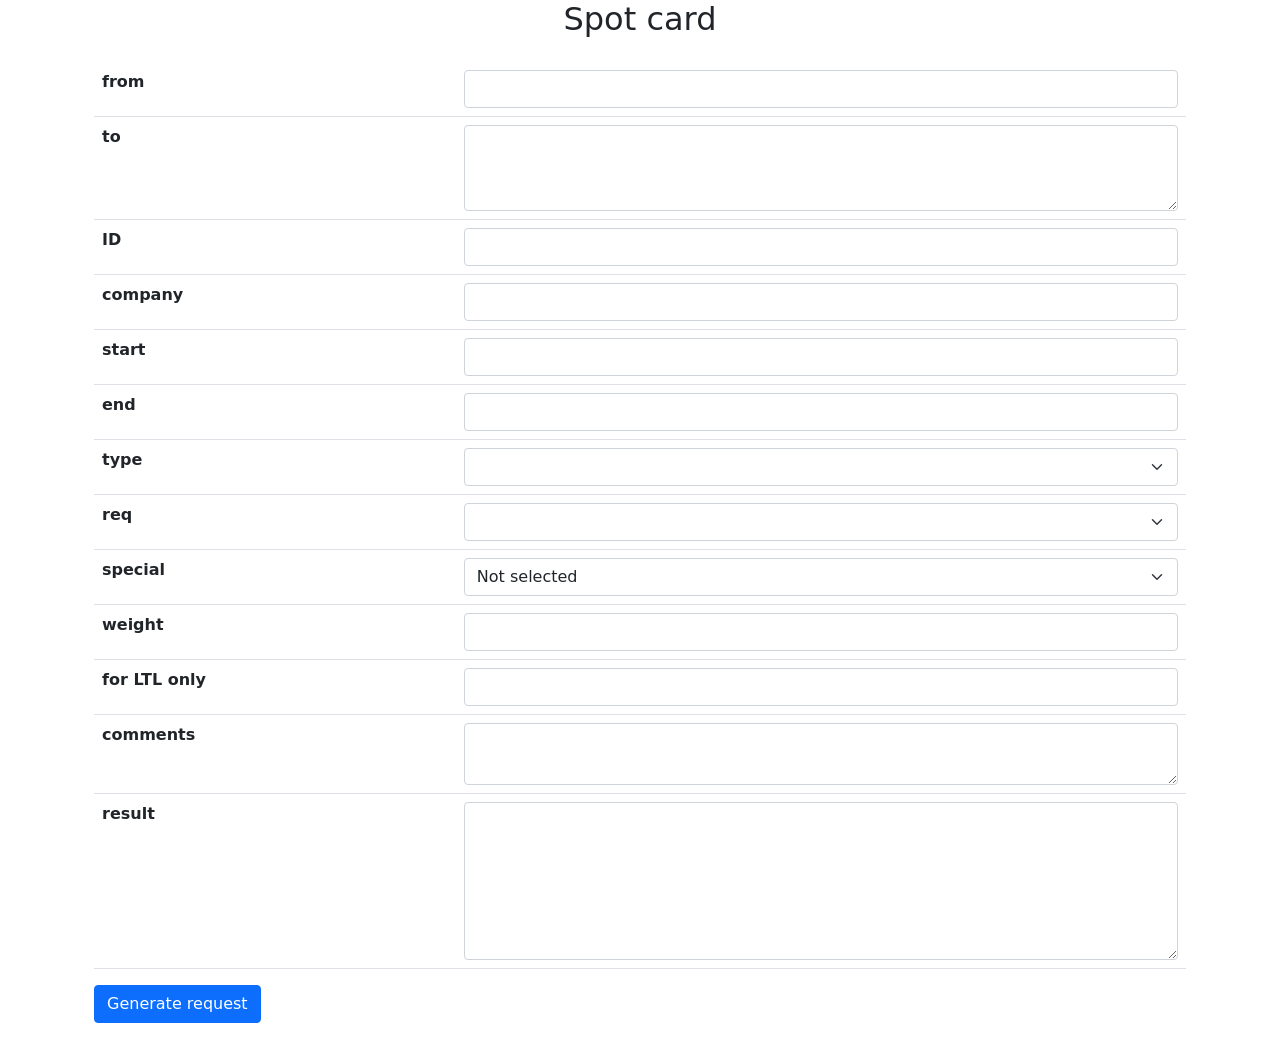
==== commit 0194d6b1: "fixes" ====
--- a/index.html
+++ b/index.html
@@ -122,9 +122,6 @@
         <div class="mb-3">
             <button type="submit" class="btn btn-primary ">Generate request</button>
         </div>
-        <div class="mb-3 ms-3">
-            <button id="sendToTrello" class="btn btn-info">Create card in trello</button>
-        </div>
     </div>
 </div>
 </form>
